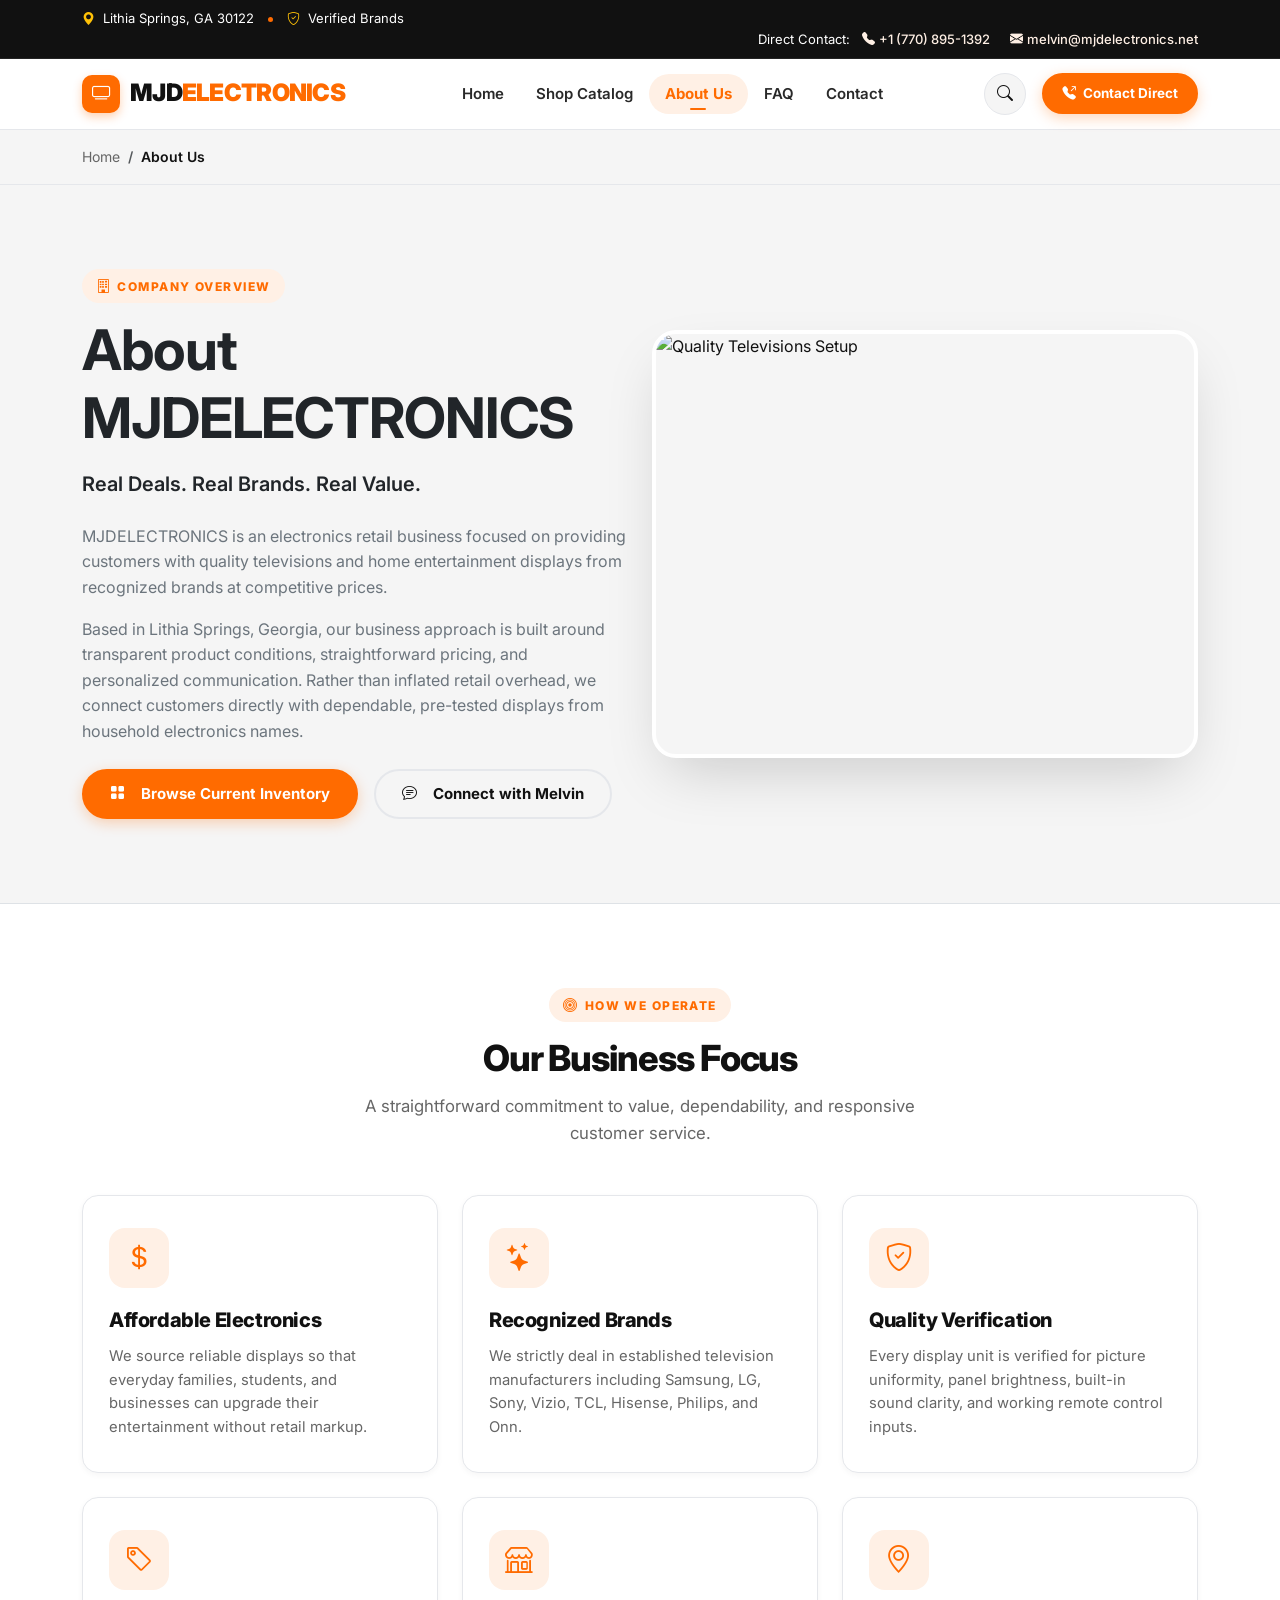
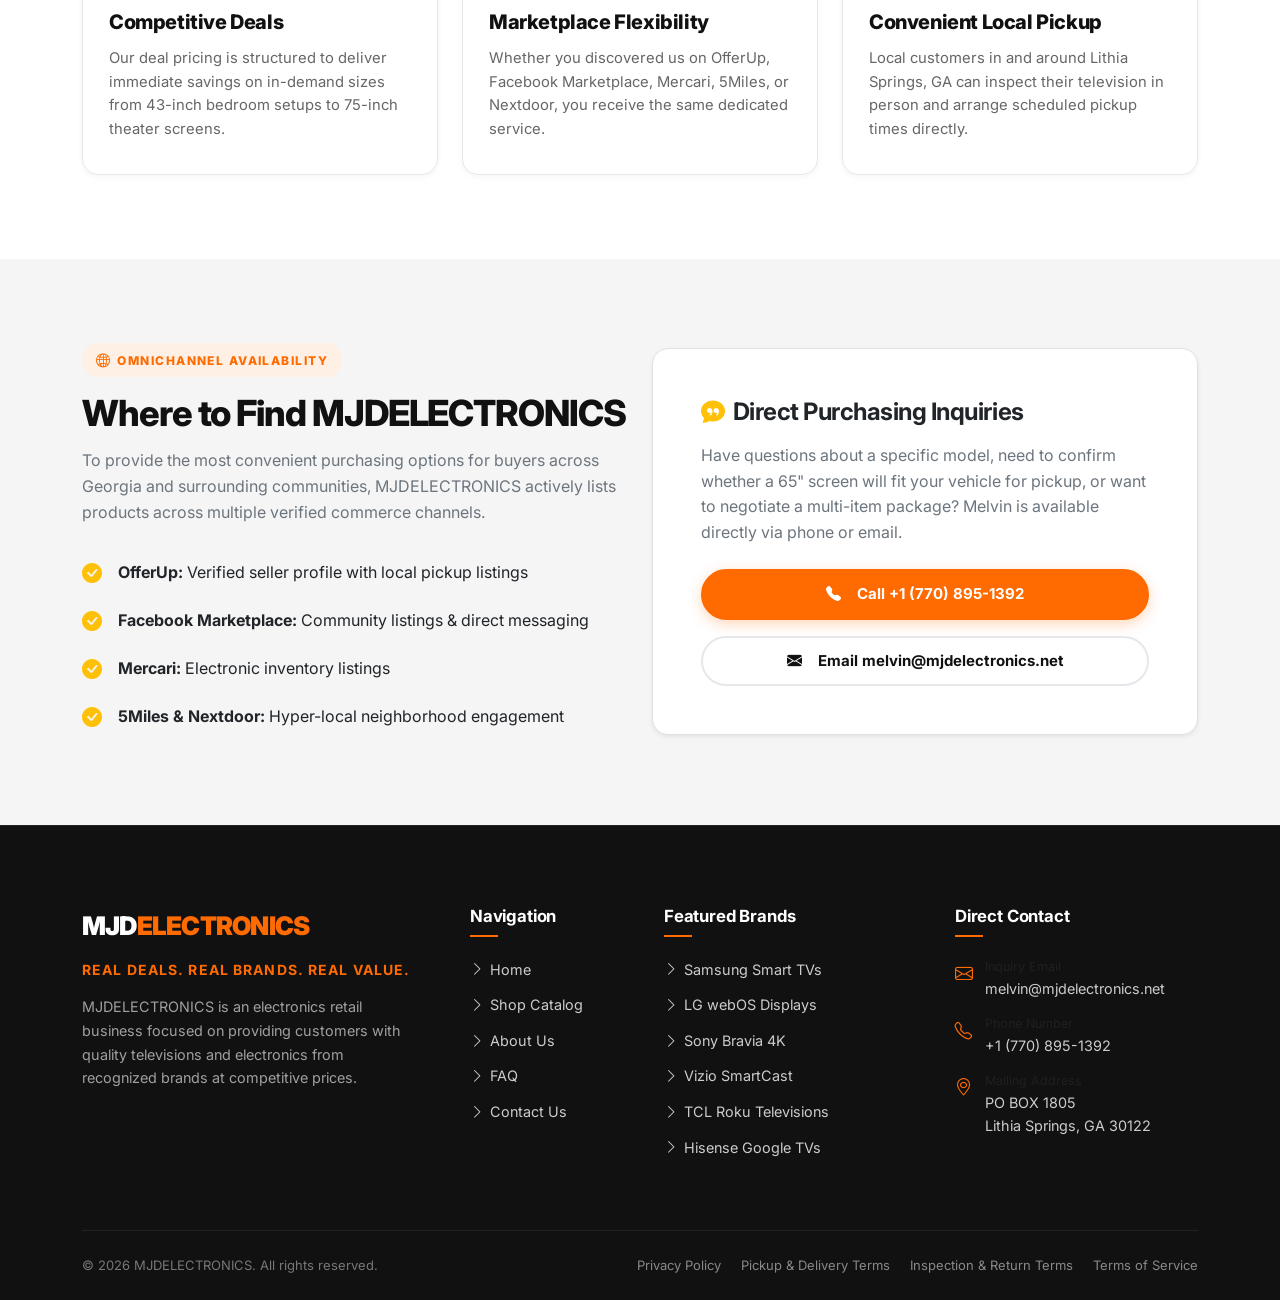
==== about.html @ 1b2b1a93 "first code" ====
<!DOCTYPE html>
<html lang="en">
<head>
  <meta charset="UTF-8">
  <meta name="viewport" content="width=device-width, initial-scale=1.0">
  <title>About Us | MJDELECTRONICS</title>
  <meta name="description" content="Learn about MJDELECTRONICS. Providing customers with quality televisions and electronics from recognized brands at competitive prices in Lithia Springs, GA.">

  <!-- Google Fonts: Inter -->
  <link rel="preconnect" href="https://fonts.googleapis.com">
  <link rel="preconnect" href="https://fonts.gstatic.com" crossorigin>
  <link href="https://fonts.googleapis.com/css2?family=Inter:wght@300;400;500;600;700;800;900&display=swap" rel="stylesheet">

  <!-- Bootstrap 5.3.3 CSS -->
  <link href="https://cdn.jsdelivr.net/npm/bootstrap@5.3.3/dist/css/bootstrap.min.css" rel="stylesheet">
  <!-- Bootstrap Icons -->
  <link rel="stylesheet" href="https://cdn.jsdelivr.net/npm/bootstrap-icons@1.11.3/font/bootstrap-icons.min.css">

  <!-- Custom Stylesheets -->
  <link rel="stylesheet" href="assets/css/style.css">
  <link rel="stylesheet" href="assets/css/responsive.css">
  <link rel="stylesheet" href="assets/css/animations.css">
</head>
<body>

  <!-- TOP NOTICE BAR -->
  <div class="top-notice-bar">
    <div class="container d-flex flex-wrap align-items-center justify-content-between">
      <div class="d-none d-md-block">
        <i class="bi bi-geo-alt-fill text-warning me-1"></i> Lithia Springs, GA 30122
        <span class="bullet-dot"></span>
        <i class="bi bi-shield-check text-warning me-1"></i> Verified Brands
      </div>
      <div class="w-100 w-md-auto text-center text-md-end">
        <span class="me-2">Direct Contact:</span>
        <a href="tel:+17708951392" class="me-3"><i class="bi bi-telephone-fill me-1"></i>+1 (770) 895-1392</a>
        <a href="mailto:melvin@mjdelectronics.net" class="d-none d-sm-inline"><i class="bi bi-envelope-fill me-1"></i>melvin@mjdelectronics.net</a>
      </div>
    </div>
  </div>

  <!-- NAVBAR -->
  <nav class="navbar navbar-expand-lg navbar-mjd">
    <div class="container">
      <a class="navbar-brand" href="index.html">
        <div class="brand-icon-box">
          <i class="bi bi-tv"></i>
        </div>
        <div class="brand-name-text">MJD<span>ELECTRONICS</span></div>
      </a>

      <div class="d-flex align-items-center gap-2 d-lg-none">
        <button class="nav-action-btn" data-bs-toggle="modal" data-bs-target="#searchModal" aria-label="Search">
          <i class="bi bi-search"></i>
        </button>
        <button class="navbar-toggler border-0 shadow-none" type="button" data-bs-toggle="collapse" data-bs-target="#navbarMain" aria-controls="navbarMain" aria-expanded="false" aria-label="Toggle navigation">
          <i class="bi bi-list fs-2 text-dark"></i>
        </button>
      </div>

      <div class="collapse navbar-collapse" id="navbarMain">
        <ul class="navbar-nav mx-auto mb-2 mb-lg-0">
          <li class="nav-item">
            <a class="nav-link" href="index.html">Home</a>
          </li>
          <li class="nav-item">
            <a class="nav-link" href="shop.html">Shop Catalog</a>
          </li>
          <li class="nav-item">
            <a class="nav-link active" href="about.html">About Us</a>
          </li>
          <li class="nav-item">
            <a class="nav-link" href="faq.html">FAQ</a>
          </li>
          <li class="nav-item">
            <a class="nav-link" href="contact.html">Contact</a>
          </li>
        </ul>

        <div class="d-none d-lg-flex align-items-center gap-3">
          <button class="nav-action-btn" data-bs-toggle="modal" data-bs-target="#searchModal" title="Quick Search" aria-label="Search electronics">
            <i class="bi bi-search"></i>
          </button>
          <a href="contact.html" class="btn-mjd-primary btn-sm-mjd">
            <i class="bi bi-telephone-outbound-fill"></i> Contact Direct
          </a>
        </div>
      </div>
    </div>
  </nav>

  <!-- BREADCRUMB -->
  <div class="breadcrumb-nav">
    <div class="container">
      <nav aria-label="breadcrumb">
        <ol class="breadcrumb mb-0">
          <li class="breadcrumb-item"><a href="index.html">Home</a></li>
          <li class="breadcrumb-item active" aria-current="page">About Us</li>
        </ol>
      </nav>
    </div>
  </div>

  <!-- ABOUT HERO SECTION -->
  <section class="section-padding bg-light-section border-bottom">
    <div class="container">
      <div class="row align-items-center">
        <div class="col-lg-6 mb-4 mb-lg-0 reveal">
          <span class="section-tag"><i class="bi bi-building"></i> Company Overview</span>
          <h1 class="display-4 fw-bold text-dark mb-3">About MJDELECTRONICS</h1>
          <p class="lead text-dark fw-semibold mb-4">
            Real Deals. Real Brands. Real Value.
          </p>
          <p class="text-secondary mb-3 leading-relaxed">
            MJDELECTRONICS is an electronics retail business focused on providing customers with quality televisions and home entertainment displays from recognized brands at competitive prices.
          </p>
          <p class="text-secondary mb-4 leading-relaxed">
            Based in Lithia Springs, Georgia, our business approach is built around transparent product conditions, straightforward pricing, and personalized communication. Rather than inflated retail overhead, we connect customers directly with dependable, pre-tested displays from household electronics names.
          </p>
          <div class="d-flex flex-wrap gap-3">
            <a href="shop.html" class="btn btn-mjd-primary">
              <i class="bi bi-grid-fill me-2"></i> Browse Current Inventory
            </a>
            <a href="contact.html" class="btn btn-mjd-outline">
              <i class="bi bi-chat-text me-2"></i> Connect with Melvin
            </a>
          </div>
        </div>

        <div class="col-lg-6 reveal reveal-delay-200">
          <div class="hero-image-wrapper">
            <img src="https://images.unsplash.com/photo-1593784991095-a205069470b6?auto=format&fit=crop&w=1000&q=80" 
                 alt="Quality Televisions Setup" 
                 style="height: 420px; width: 100%; object-fit: cover;" />
          </div>
        </div>
      </div>
    </div>
  </section>

  <!-- CORE BUSINESS FOCUS -->
  <section class="section-padding bg-white-section">
    <div class="container">
      <div class="text-center mb-5 reveal">
        <span class="section-tag"><i class="bi bi-bullseye"></i> How We Operate</span>
        <h2 class="section-title">Our Business Focus</h2>
        <p class="section-subtitle">A straightforward commitment to value, dependability, and responsive customer service.</p>
      </div>

      <div class="row g-4">
        <div class="col-12 col-md-6 col-lg-4 reveal reveal-delay-100">
          <div class="feature-box">
            <div class="feature-icon-wrapper">
              <i class="bi bi-currency-dollar"></i>
            </div>
            <h3 class="feature-box-title">Affordable Electronics</h3>
            <p class="feature-box-text">We source reliable displays so that everyday families, students, and businesses can upgrade their entertainment without retail markup.</p>
          </div>
        </div>

        <div class="col-12 col-md-6 col-lg-4 reveal reveal-delay-200">
          <div class="feature-box">
            <div class="feature-icon-wrapper">
              <i class="bi bi-stars"></i>
            </div>
            <h3 class="feature-box-title">Recognized Brands</h3>
            <p class="feature-box-text">We strictly deal in established television manufacturers including Samsung, LG, Sony, Vizio, TCL, Hisense, Philips, and Onn.</p>
          </div>
        </div>

        <div class="col-12 col-md-6 col-lg-4 reveal reveal-delay-300">
          <div class="feature-box">
            <div class="feature-icon-wrapper">
              <i class="bi bi-shield-check"></i>
            </div>
            <h3 class="feature-box-title">Quality Verification</h3>
            <p class="feature-box-text">Every display unit is verified for picture uniformity, panel brightness, built-in sound clarity, and working remote control inputs.</p>
          </div>
        </div>

        <div class="col-12 col-md-6 col-lg-4 reveal reveal-delay-100">
          <div class="feature-box">
            <div class="feature-icon-wrapper">
              <i class="bi bi-tag"></i>
            </div>
            <h3 class="feature-box-title">Competitive Deals</h3>
            <p class="feature-box-text">Our deal pricing is structured to deliver immediate savings on in-demand sizes from 43-inch bedroom setups to 75-inch theater screens.</p>
          </div>
        </div>

        <div class="col-12 col-md-6 col-lg-4 reveal reveal-delay-200">
          <div class="feature-box">
            <div class="feature-icon-wrapper">
              <i class="bi bi-shop"></i>
            </div>
            <h3 class="feature-box-title">Marketplace Flexibility</h3>
            <p class="feature-box-text">Whether you discovered us on OfferUp, Facebook Marketplace, Mercari, 5Miles, or Nextdoor, you receive the same dedicated service.</p>
          </div>
        </div>

        <div class="col-12 col-md-6 col-lg-4 reveal reveal-delay-300">
          <div class="feature-box">
            <div class="feature-icon-wrapper">
              <i class="bi bi-geo-alt"></i>
            </div>
            <h3 class="feature-box-title">Convenient Local Pickup</h3>
            <p class="feature-box-text">Local customers in and around Lithia Springs, GA can inspect their television in person and arrange scheduled pickup times directly.</p>
          </div>
        </div>
      </div>
    </div>
  </section>

  <!-- MULTI-MARKETPLACE PRESENCE -->
  <section class="section-padding bg-light-section">
    <div class="container">
      <div class="row align-items-center">
        <div class="col-lg-6 mb-4 mb-lg-0 reveal">
          <span class="section-tag"><i class="bi bi-globe2"></i> Omnichannel Availability</span>
          <h2 class="section-title">Where to Find MJDELECTRONICS</h2>
          <p class="text-secondary leading-relaxed mb-4">
            To provide the most convenient purchasing options for buyers across Georgia and surrounding communities, MJDELECTRONICS actively lists products across multiple verified commerce channels.
          </p>
          <div class="list-group list-group-flush bg-transparent">
            <div class="list-group-item bg-transparent px-0 py-2 border-0 d-flex align-items-center gap-3">
              <i class="bi bi-check-circle-fill text-warning fs-5"></i>
              <span><strong>OfferUp:</strong> Verified seller profile with local pickup listings</span>
            </div>
            <div class="list-group-item bg-transparent px-0 py-2 border-0 d-flex align-items-center gap-3">
              <i class="bi bi-check-circle-fill text-warning fs-5"></i>
              <span><strong>Facebook Marketplace:</strong> Community listings &amp; direct messaging</span>
            </div>
            <div class="list-group-item bg-transparent px-0 py-2 border-0 d-flex align-items-center gap-3">
              <i class="bi bi-check-circle-fill text-warning fs-5"></i>
              <span><strong>Mercari:</strong> Electronic inventory listings</span>
            </div>
            <div class="list-group-item bg-transparent px-0 py-2 border-0 d-flex align-items-center gap-3">
              <i class="bi bi-check-circle-fill text-warning fs-5"></i>
              <span><strong>5Miles &amp; Nextdoor:</strong> Hyper-local neighborhood engagement</span>
            </div>
          </div>
        </div>

        <div class="col-lg-6 reveal reveal-delay-200">
          <div class="p-5 bg-white rounded-4 border shadow-sm">
            <h4 class="fw-bold text-dark mb-3"><i class="bi bi-chat-quote-fill text-warning me-2"></i>Direct Purchasing Inquiries</h4>
            <p class="text-secondary mb-4 leading-relaxed">
              Have questions about a specific model, need to confirm whether a 65" screen will fit your vehicle for pickup, or want to negotiate a multi-item package? Melvin is available directly via phone or email.
            </p>
            <div class="d-flex flex-column gap-3">
              <a href="tel:+17708951392" class="btn btn-mjd-primary justify-content-center">
                <i class="bi bi-telephone-fill me-2"></i> Call +1 (770) 895-1392
              </a>
              <a href="mailto:melvin@mjdelectronics.net" class="btn btn-mjd-outline justify-content-center">
                <i class="bi bi-envelope-fill me-2"></i> Email melvin@mjdelectronics.net
              </a>
            </div>
          </div>
        </div>
      </div>
    </div>
  </section>

  <!-- FOOTER -->
  <footer class="footer-mjd">
    <div class="container">
      <div class="row g-5">
        <div class="col-12 col-lg-4">
          <div class="footer-brand-title">MJD<span>ELECTRONICS</span></div>
          <div class="footer-tagline">Real Deals. Real Brands. Real Value.</div>
          <p class="footer-desc">
            MJDELECTRONICS is an electronics retail business focused on providing customers with quality televisions and electronics from recognized brands at competitive prices.
          </p>
        </div>

        <div class="col-6 col-md-4 col-lg-2">
          <h4 class="footer-widget-title">Navigation</h4>
          <ul class="footer-links">
            <li><a href="index.html"><i class="bi bi-chevron-right"></i> Home</a></li>
            <li><a href="shop.html"><i class="bi bi-chevron-right"></i> Shop Catalog</a></li>
            <li><a href="about.html"><i class="bi bi-chevron-right"></i> About Us</a></li>
            <li><a href="faq.html"><i class="bi bi-chevron-right"></i> FAQ</a></li>
            <li><a href="contact.html"><i class="bi bi-chevron-right"></i> Contact Us</a></li>
          </ul>
        </div>

        <div class="col-6 col-md-4 col-lg-3">
          <h4 class="footer-widget-title">Featured Brands</h4>
          <ul class="footer-links">
            <li><a href="shop.html?brand=Samsung"><i class="bi bi-chevron-right"></i> Samsung Smart TVs</a></li>
            <li><a href="shop.html?brand=LG"><i class="bi bi-chevron-right"></i> LG webOS Displays</a></li>
            <li><a href="shop.html?brand=Sony"><i class="bi bi-chevron-right"></i> Sony Bravia 4K</a></li>
            <li><a href="shop.html?brand=Vizio"><i class="bi bi-chevron-right"></i> Vizio SmartCast</a></li>
            <li><a href="shop.html?brand=TCL"><i class="bi bi-chevron-right"></i> TCL Roku Televisions</a></li>
            <li><a href="shop.html?brand=Hisense"><i class="bi bi-chevron-right"></i> Hisense Google TVs</a></li>
          </ul>
        </div>

        <div class="col-12 col-md-4 col-lg-3">
          <h4 class="footer-widget-title">Direct Contact</h4>
          <div class="footer-contact-item">
            <i class="bi bi-envelope"></i>
            <div>
              <span class="d-block text-muted small">Inquiry Email</span>
              <a href="mailto:melvin@mjdelectronics.net">melvin@mjdelectronics.net</a>
            </div>
          </div>
          <div class="footer-contact-item">
            <i class="bi bi-telephone"></i>
            <div>
              <span class="d-block text-muted small">Phone Number</span>
              <a href="tel:+17708951392">+1 (770) 895-1392</a>
            </div>
          </div>
          <div class="footer-contact-item">
            <i class="bi bi-geo-alt"></i>
            <div>
              <span class="d-block text-muted small">Mailing Address</span>
              <span>PO BOX 1805<br>Lithia Springs, GA 30122</span>
            </div>
          </div>
        </div>
      </div>

      <div class="footer-bottom d-flex flex-column flex-md-row justify-content-between align-items-center">
        <div>
          &copy; <span id="currentYear"></span> MJDELECTRONICS. All rights reserved.
        </div>
        <div class="mt-2 mt-md-0">
          <a href="privacy-policy.html">Privacy Policy</a>
          <a href="shipping-policy.html">Pickup &amp; Delivery Terms</a>
          <a href="return-policy.html">Inspection &amp; Return Terms</a>
          <a href="terms.html">Terms of Service</a>
        </div>
      </div>
    </div>
  </footer>

  <!-- SEARCH MODAL -->
  <div class="modal fade" id="searchModal" tabindex="-1" aria-labelledby="searchModalLabel" aria-hidden="true">
    <div class="modal-dialog modal-dialog-centered modal-lg">
      <div class="modal-content search-modal-box">
        <div class="d-flex justify-content-between align-items-center mb-3">
          <h5 class="fw-bold text-dark mb-0" id="searchModalLabel">
            <i class="bi bi-search text-warning me-2"></i>Search Electronics Catalog
          </h5>
          <button type="button" class="btn-close" data-bs-dismiss="modal" aria-label="Close"></button>
        </div>
        <div class="search-input-group mb-3">
          <input type="text" id="globalSearchInput" placeholder="Search by brand, screen size, or model..." autocomplete="off">
          <button class="search-submit-btn" aria-label="Search"><i class="bi bi-search"></i></button>
        </div>
        <div id="globalSearchResults"></div>
      </div>
    </div>
  </div>

  <button id="backToTopBtn" class="back-to-top" aria-label="Back to top">
    <i class="bi bi-arrow-up"></i>
  </button>

  <!-- Scripts -->
  <script src="https://cdn.jsdelivr.net/npm/bootstrap@5.3.3/dist/js/bootstrap.bundle.min.js"></script>
  <script src="assets/js/products.js"></script>
  <script src="assets/js/main.js"></script>
  <script>
    document.getElementById('currentYear').textContent = new Date().getFullYear();
  </script>
</body>
</html>
---- assets/css/style.css ----
/* ===================================================================
   MJDELECTRONICS - OFFICIAL STYLESHEET
   Brand: MJDELECTRONICS | "Real Deals. Real Brands. Real Value."
   Theme: Bright White (75-80%), Deep Black Typography, Orange Accents
   =================================================================== */

/* ---------- CSS VARIABLES ---------- */
:root {
  --primary-orange: #FF6B00;
  --orange-hover: #E85D00;
  --light-orange: #FFF0E5;
  --light-orange-subtle: #FFF7F0;
  --deep-black: #111111;
  --charcoal: #292929;
  --card-dark: #1E1E1E;
  --main-white: #FFFFFF;
  --section-grey: #F5F5F5;
  --section-alt: #F9FAFB;
  --secondary-text: #666666;
  --muted-text: #8E8E93;
  --border-grey: #E5E7EB;
  --border-light: #F0F0F0;
  
  --font-main: 'Inter', -apple-system, BlinkMacSystemFont, 'Segoe UI', Roboto, Oxygen, Ubuntu, Cantarell, sans-serif;
  
  --radius-sm: 6px;
  --radius-md: 10px;
  --radius-lg: 16px;
  --radius-xl: 24px;
  --radius-pill: 9999px;
  
  --shadow-sm: 0 2px 6px rgba(0, 0, 0, 0.04);
  --shadow-md: 0 8px 24px rgba(0, 0, 0, 0.06);
  --shadow-lg: 0 16px 36px rgba(0, 0, 0, 0.08);
  --shadow-hover: 0 20px 40px rgba(255, 107, 0, 0.12);
  --shadow-card: 0 4px 20px rgba(0, 0, 0, 0.05);

  --transition-fast: 0.2s cubic-bezier(0.16, 1, 0.3, 1);
  --transition-base: 0.3s cubic-bezier(0.16, 1, 0.3, 1);
  --transition-smooth: 0.4s cubic-bezier(0.16, 1, 0.3, 1);
}

/* ---------- RESET & BASE ---------- */
*, *::before, *::after {
  box-sizing: border-box;
}

html {
  scroll-behavior: smooth;
  font-size: 16px;
}

body {
  font-family: var(--font-main);
  background-color: var(--main-white);
  color: var(--deep-black);
  line-height: 1.6;
  -webkit-font-smoothing: antialiased;
  -moz-osx-font-smoothing: grayscale;
  overflow-x: hidden;
}

h1, h2, h3, h4, h5, h6 {
  color: var(--deep-black);
  font-weight: 700;
  letter-spacing: -0.02em;
  line-height: 1.25;
}

p {
  color: var(--secondary-text);
  margin-bottom: 1rem;
}

a {
  color: var(--primary-orange);
  text-decoration: none;
  transition: color var(--transition-fast);
}

a:hover {
  color: var(--orange-hover);
}

img {
  max-width: 100%;
  height: auto;
  display: block;
}

/* ---------- TOP NOTIFICATION BAR ---------- */
.top-notice-bar {
  background: var(--deep-black);
  color: var(--main-white);
  font-size: 0.8125rem;
  padding: 8px 0;
  border-bottom: 1px solid rgba(255, 255, 255, 0.08);
}

.top-notice-bar a {
  color: var(--light-orange);
  font-weight: 500;
  text-decoration: none;
}

.top-notice-bar a:hover {
  color: var(--primary-orange);
}

.top-notice-bar .bullet-dot {
  display: inline-block;
  width: 5px;
  height: 5px;
  background: var(--primary-orange);
  border-radius: 50%;
  margin: 0 10px;
  vertical-align: middle;
}

/* ---------- NAVBAR ---------- */
.navbar-mjd {
  background: var(--main-white);
  border-bottom: 1px solid var(--border-grey);
  padding: 14px 0;
  transition: all var(--transition-base);
  position: sticky;
  top: 0;
  z-index: 1030;
}

.navbar-mjd.is-scrolled {
  background: rgba(255, 255, 255, 0.98);
  backdrop-filter: blur(12px);
  -webkit-backdrop-filter: blur(12px);
  box-shadow: 0 4px 20px rgba(0, 0, 0, 0.06);
  padding: 10px 0;
}

.navbar-brand {
  display: flex;
  align-items: center;
  gap: 10px;
  font-weight: 900;
  font-size: 1.5rem;
  color: var(--deep-black) !important;
  letter-spacing: -0.03em;
  padding: 0;
}

.brand-icon-box {
  width: 38px;
  height: 38px;
  background: var(--primary-orange);
  border-radius: 10px;
  display: flex;
  align-items: center;
  justify-content: center;
  color: var(--main-white);
  font-size: 1.15rem;
  box-shadow: 0 4px 10px rgba(255, 107, 0, 0.3);
  transition: transform var(--transition-fast);
}

.navbar-brand:hover .brand-icon-box {
  transform: rotate(-6deg) scale(1.05);
}

.brand-name-text {
  font-weight: 900;
  color: var(--deep-black);
}

.brand-name-text span {
  color: var(--primary-orange);
}

.nav-link {
  font-weight: 600;
  font-size: 0.9375rem;
  color: var(--charcoal) !important;
  padding: 8px 16px !important;
  border-radius: var(--radius-pill);
  transition: all var(--transition-fast);
  position: relative;
}

.nav-link:hover {
  color: var(--primary-orange) !important;
  background: var(--light-orange-subtle);
}

.nav-link.active {
  color: var(--primary-orange) !important;
  background: var(--light-orange);
  font-weight: 700;
}

.nav-link.active::after {
  content: '';
  position: absolute;
  bottom: 4px;
  left: 50%;
  transform: translateX(-50%);
  width: 16px;
  height: 2px;
  background: var(--primary-orange);
  border-radius: 2px;
}

.nav-action-btn {
  display: inline-flex;
  align-items: center;
  justify-content: center;
  width: 42px;
  height: 42px;
  border-radius: 50%;
  background: var(--section-grey);
  color: var(--deep-black);
  border: 1px solid var(--border-grey);
  transition: all var(--transition-fast);
  cursor: pointer;
  position: relative;
}

.nav-action-btn:hover {
  background: var(--light-orange);
  border-color: var(--primary-orange);
  color: var(--primary-orange);
  transform: translateY(-2px);
}

/* ---------- BUTTONS ---------- */
.btn-mjd-primary {
  background: var(--primary-orange);
  color: var(--main-white) !important;
  font-weight: 700;
  font-size: 0.9375rem;
  padding: 12px 26px;
  border-radius: var(--radius-pill);
  border: 2px solid var(--primary-orange);
  display: inline-flex;
  align-items: center;
  gap: 8px;
  box-shadow: 0 4px 14px rgba(255, 107, 0, 0.28);
  transition: all var(--transition-fast);
  cursor: pointer;
  text-decoration: none;
}

.btn-mjd-primary:hover {
  background: var(--orange-hover);
  border-color: var(--orange-hover);
  color: var(--main-white) !important;
  transform: translateY(-2px);
  box-shadow: 0 8px 20px rgba(255, 107, 0, 0.38);
}

.btn-mjd-primary:active {
  transform: translateY(0);
}

.btn-mjd-outline {
  background: transparent;
  color: var(--deep-black) !important;
  font-weight: 700;
  font-size: 0.9375rem;
  padding: 12px 26px;
  border-radius: var(--radius-pill);
  border: 2px solid var(--border-grey);
  display: inline-flex;
  align-items: center;
  gap: 8px;
  transition: all var(--transition-fast);
  cursor: pointer;
  text-decoration: none;
}

.btn-mjd-outline:hover {
  border-color: var(--deep-black);
  background: var(--deep-black);
  color: var(--main-white) !important;
  transform: translateY(-2px);
}

.btn-mjd-outline-orange {
  background: transparent;
  color: var(--primary-orange) !important;
  font-weight: 700;
  font-size: 0.9375rem;
  padding: 10px 22px;
  border-radius: var(--radius-pill);
  border: 2px solid var(--primary-orange);
  display: inline-flex;
  align-items: center;
  gap: 8px;
  transition: all var(--transition-fast);
}

.btn-mjd-outline-orange:hover {
  background: var(--primary-orange);
  color: var(--main-white) !important;
  transform: translateY(-2px);
  box-shadow: 0 6px 16px rgba(255, 107, 0, 0.25);
}

.btn-sm-mjd {
  padding: 8px 18px;
  font-size: 0.84rem;
}

/* ---------- SECTION HEADINGS ---------- */
.section-padding {
  padding: 84px 0;
}

.section-padding-sm {
  padding: 56px 0;
}

.section-tag {
  display: inline-flex;
  align-items: center;
  gap: 6px;
  font-size: 0.75rem;
  font-weight: 800;
  text-transform: uppercase;
  letter-spacing: 0.12em;
  color: var(--primary-orange);
  background: var(--light-orange);
  padding: 6px 14px;
  border-radius: var(--radius-pill);
  margin-bottom: 14px;
}

.section-tag i {
  font-size: 0.875rem;
}

.section-title {
  font-size: 2.25rem;
  font-weight: 800;
  letter-spacing: -0.03em;
  margin-bottom: 12px;
  color: var(--deep-black);
}

.section-subtitle {
  font-size: 1.05rem;
  color: var(--secondary-text);
  max-width: 620px;
  margin: 0 auto;
}

.bg-light-section {
  background-color: var(--section-grey);
}

.bg-white-section {
  background-color: var(--main-white);
}

/* ---------- HERO SECTION ---------- */
.hero-wrapper {
  position: relative;
  background: linear-gradient(180deg, #FFFFFF 0%, #FAFAFA 100%);
  padding: 60px 0 80px;
  overflow: hidden;
  border-bottom: 1px solid var(--border-grey);
}

.hero-badge {
  display: inline-flex;
  align-items: center;
  gap: 8px;
  background: var(--light-orange);
  color: var(--primary-orange);
  font-weight: 700;
  font-size: 0.8125rem;
  padding: 7px 16px;
  border-radius: var(--radius-pill);
  margin-bottom: 20px;
  border: 1px solid rgba(255, 107, 0, 0.18);
}

.hero-title {
  font-size: 3.5rem;
  font-weight: 900;
  letter-spacing: -0.035em;
  line-height: 1.1;
  color: var(--deep-black);
  margin-bottom: 20px;
}

.hero-title .text-gradient {
  background: linear-gradient(135deg, var(--deep-black) 20%, var(--primary-orange) 100%);
  -webkit-background-clip: text;
  -webkit-text-fill-color: transparent;
}

.hero-subtitle {
  font-size: 1.15rem;
  color: var(--secondary-text);
  line-height: 1.65;
  margin-bottom: 32px;
  max-width: 540px;
}

.hero-features-list {
  display: flex;
  flex-wrap: wrap;
  gap: 20px;
  margin-top: 36px;
  padding-top: 28px;
  border-top: 1px solid var(--border-grey);
}

.hero-feature-item {
  display: flex;
  align-items: center;
  gap: 8px;
  font-size: 0.875rem;
  font-weight: 600;
  color: var(--charcoal);
}

.hero-feature-item i {
  color: var(--primary-orange);
  font-size: 1.1rem;
}

.hero-image-container {
  position: relative;
}

.hero-image-wrapper {
  position: relative;
  border-radius: var(--radius-xl);
  overflow: hidden;
  box-shadow: 0 25px 60px -15px rgba(0, 0, 0, 0.18);
  border: 4px solid var(--main-white);
  background: var(--section-grey);
}

.hero-image-wrapper img {
  width: 100%;
  height: 480px;
  object-fit: cover;
  display: block;
  transition: transform 0.8s ease;
}

.hero-image-wrapper:hover img {
  transform: scale(1.03);
}

/* Floating Badges on Hero */
.hero-floating-card {
  position: absolute;
  background: rgba(255, 255, 255, 0.95);
  backdrop-filter: blur(10px);
  -webkit-backdrop-filter: blur(10px);
  padding: 14px 20px;
  border-radius: var(--radius-lg);
  box-shadow: var(--shadow-lg);
  border: 1px solid rgba(255, 255, 255, 0.8);
  display: flex;
  align-items: center;
  gap: 14px;
  z-index: 2;
}

.hero-floating-card.card-bottom-left {
  bottom: -20px;
  left: -20px;
}

.hero-floating-card.card-top-right {
  top: 20px;
  right: -20px;
}

.floating-icon {
  width: 44px;
  height: 44px;
  border-radius: 12px;
  background: var(--light-orange);
  color: var(--primary-orange);
  display: flex;
  align-items: center;
  justify-content: center;
  font-size: 1.25rem;
}

/* ---------- BRAND TICKER / SHOWCASE ---------- */
.brands-section {
  padding: 44px 0;
  background: var(--main-white);
  border-bottom: 1px solid var(--border-grey);
}

.brand-pill-grid {
  display: flex;
  align-items: center;
  justify-content: center;
  flex-wrap: wrap;
  gap: 16px;
}

.brand-badge-item {
  display: flex;
  align-items: center;
  gap: 10px;
  padding: 12px 24px;
  background: var(--section-grey);
  border: 1px solid var(--border-grey);
  border-radius: var(--radius-pill);
  font-weight: 700;
  font-size: 0.95rem;
  color: var(--charcoal);
  transition: all var(--transition-fast);
  cursor: pointer;
}

.brand-badge-item:hover {
  background: var(--main-white);
  border-color: var(--primary-orange);
  color: var(--primary-orange);
  box-shadow: var(--shadow-sm);
  transform: translateY(-2px);
}

.brand-badge-item.active {
  background: var(--deep-black);
  border-color: var(--deep-black);
  color: var(--main-white);
}

.brand-dot {
  width: 8px;
  height: 8px;
  border-radius: 50%;
  background: var(--primary-orange);
}

/* ---------- CATEGORY CARDS ---------- */
.category-card {
  background: var(--main-white);
  border: 1px solid var(--border-grey);
  border-radius: var(--radius-lg);
  padding: 28px 24px;
  text-align: center;
  transition: all var(--transition-base);
  height: 100%;
  display: flex;
  flex-direction: column;
  align-items: center;
  position: relative;
  overflow: hidden;
}

.category-card::before {
  content: '';
  position: absolute;
  top: 0;
  left: 0;
  width: 100%;
  height: 4px;
  background: var(--primary-orange);
  transform: scaleX(0);
  transition: transform var(--transition-base);
  transform-origin: center;
}

.category-card:hover {
  transform: translateY(-6px);
  box-shadow: var(--shadow-md);
  border-color: rgba(255, 107, 0, 0.3);
}

.category-card:hover::before {
  transform: scaleX(1);
}

.category-icon-box {
  width: 70px;
  height: 70px;
  border-radius: 20px;
  background: var(--light-orange);
  color: var(--primary-orange);
  display: flex;
  align-items: center;
  justify-content: center;
  font-size: 2rem;
  margin-bottom: 18px;
  transition: transform var(--transition-fast);
}

.category-card:hover .category-icon-box {
  transform: scale(1.1) rotate(5deg);
  background: var(--primary-orange);
  color: var(--main-white);
}

.category-title {
  font-size: 1.15rem;
  font-weight: 700;
  color: var(--deep-black);
  margin-bottom: 8px;
}

.category-desc {
  font-size: 0.875rem;
  color: var(--secondary-text);
  margin-bottom: 14px;
}

.category-link {
  font-size: 0.8125rem;
  font-weight: 700;
  color: var(--primary-orange);
  display: inline-flex;
  align-items: center;
  gap: 6px;
  margin-top: auto;
}

.category-card:hover .category-link i {
  transform: translateX(4px);
}

/* ---------- VIP PRODUCT CARD DESIGN ---------- */
.vip-product-card {
  background: var(--main-white);
  border: 1px solid var(--border-grey);
  border-radius: var(--radius-lg);
  overflow: hidden;
  box-shadow: var(--shadow-card);
  transition: all var(--transition-base);
  height: 100%;
  display: flex;
  flex-direction: column;
  position: relative;
}

.vip-product-card:hover {
  transform: translateY(-8px);
  box-shadow: 0 16px 36px rgba(0, 0, 0, 0.09);
  border-color: rgba(255, 107, 0, 0.4);
}

.product-card-badge {
  position: absolute;
  top: 14px;
  left: 14px;
  z-index: 3;
  font-size: 0.72rem;
  font-weight: 800;
  text-transform: uppercase;
  letter-spacing: 0.05em;
  padding: 4px 10px;
  border-radius: var(--radius-pill);
}

.badge-brand {
  background: var(--deep-black);
  color: var(--main-white);
}

.badge-condition {
  position: absolute;
  top: 14px;
  right: 14px;
  z-index: 3;
  font-size: 0.72rem;
  font-weight: 700;
  background: var(--light-orange);
  color: var(--primary-orange);
  padding: 4px 10px;
  border-radius: var(--radius-pill);
  border: 1px solid rgba(255, 107, 0, 0.2);
}

.product-image-container {
  position: relative;
  width: 100%;
  height: 230px;
  background: linear-gradient(180deg, #F9FAFB 0%, #F3F4F6 100%);
  display: flex;
  align-items: center;
  justify-content: center;
  padding: 16px;
  overflow: hidden;
  border-bottom: 1px solid var(--border-light);
}

.product-image-container img {
  max-width: 90%;
  max-height: 190px;
  width: auto;
  height: auto;
  object-fit: contain;
  transition: transform 0.5s ease;
}

.vip-product-card:hover .product-image-container img {
  transform: scale(1.06);
}

.product-card-body {
  padding: 20px;
  display: flex;
  flex-direction: column;
  flex-grow: 1;
}

.product-brand-tag {
  font-size: 0.78rem;
  font-weight: 700;
  text-transform: uppercase;
  color: var(--primary-orange);
  letter-spacing: 0.06em;
  margin-bottom: 6px;
}

.product-card-title {
  font-size: 1.05rem;
  font-weight: 700;
  color: var(--deep-black);
  line-height: 1.35;
  margin-bottom: 10px;
  display: -webkit-box;
  -webkit-line-clamp: 2;
  -webkit-box-orient: vertical;
  overflow: hidden;
  height: 2.7em;
}

.product-card-title a {
  color: var(--deep-black);
  text-decoration: none;
}

.product-card-title a:hover {
  color: var(--primary-orange);
}

.product-specs-pills {
  display: flex;
  flex-wrap: wrap;
  gap: 6px;
  margin-bottom: 16px;
}

.spec-pill {
  font-size: 0.75rem;
  font-weight: 600;
  background: var(--section-grey);
  color: var(--secondary-text);
  padding: 3px 8px;
  border-radius: var(--radius-sm);
  border: 1px solid var(--border-light);
}

.product-card-footer {
  margin-top: auto;
  padding-top: 14px;
  border-top: 1px solid var(--border-light);
  display: flex;
  align-items: center;
  justify-content: space-between;
  gap: 10px;
}

.price-box {
  display: flex;
  flex-direction: column;
}

.price-label {
  font-size: 0.7rem;
  text-transform: uppercase;
  font-weight: 700;
  color: var(--muted-text);
  letter-spacing: 0.05em;
}

.price-value {
  font-size: 1.25rem;
  font-weight: 800;
  color: var(--deep-black);
  line-height: 1;
}

.price-inquire {
  font-size: 0.88rem;
  font-weight: 700;
  color: var(--primary-orange);
}

.product-card-actions {
  display: flex;
  align-items: center;
  gap: 6px;
}

.btn-card-action {
  width: 38px;
  height: 38px;
  border-radius: 50%;
  display: inline-flex;
  align-items: center;
  justify-content: center;
  background: var(--light-orange);
  color: var(--primary-orange);
  border: 1px solid rgba(255, 107, 0, 0.2);
  transition: all var(--transition-fast);
  cursor: pointer;
  text-decoration: none;
  font-size: 0.95rem;
}

.btn-card-action:hover {
  background: var(--primary-orange);
  color: var(--main-white);
  transform: scale(1.08);
}

/* ---------- WHY CHOOSE US (FEATURE CARDS) ---------- */
.feature-box {
  background: var(--main-white);
  border: 1px solid var(--border-grey);
  border-radius: var(--radius-lg);
  padding: 32px 26px;
  height: 100%;
  transition: all var(--transition-base);
  box-shadow: var(--shadow-sm);
  position: relative;
}

.feature-box:hover {
  transform: translateY(-6px);
  border-color: rgba(255, 107, 0, 0.3);
  box-shadow: var(--shadow-md);
}

.feature-icon-wrapper {
  width: 60px;
  height: 60px;
  border-radius: 16px;
  background: var(--light-orange);
  color: var(--primary-orange);
  display: flex;
  align-items: center;
  justify-content: center;
  font-size: 1.75rem;
  margin-bottom: 20px;
  transition: all var(--transition-fast);
}

.feature-box:hover .feature-icon-wrapper {
  background: var(--primary-orange);
  color: var(--main-white);
  transform: rotate(-6deg);
}

.feature-box-title {
  font-size: 1.25rem;
  font-weight: 800;
  color: var(--deep-black);
  margin-bottom: 12px;
}

.feature-box-text {
  font-size: 0.925rem;
  color: var(--secondary-text);
  line-height: 1.6;
  margin-bottom: 0;
}

/* ---------- MARKETPLACE SECTION ---------- */
.marketplace-card {
  background: var(--main-white);
  border: 1px solid var(--border-grey);
  border-radius: var(--radius-lg);
  padding: 28px 20px;
  text-align: center;
  transition: all var(--transition-base);
  height: 100%;
  display: flex;
  flex-direction: column;
  align-items: center;
}

.marketplace-card:hover {
  transform: translateY(-6px);
  border-color: var(--deep-black);
  box-shadow: var(--shadow-md);
}

.marketplace-logo-box {
  width: 64px;
  height: 64px;
  border-radius: 18px;
  display: flex;
  align-items: center;
  justify-content: center;
  font-size: 2rem;
  margin-bottom: 16px;
  background: var(--section-grey);
}

.marketplace-name {
  font-size: 1.1rem;
  font-weight: 700;
  color: var(--deep-black);
  margin-bottom: 6px;
}

.marketplace-desc {
  font-size: 0.8125rem;
  color: var(--secondary-text);
  margin-bottom: 16px;
}

.marketplace-badge {
  font-size: 0.72rem;
  font-weight: 700;
  padding: 4px 10px;
  border-radius: var(--radius-pill);
  background: var(--section-grey);
  color: var(--charcoal);
  margin-top: auto;
}

/* ---------- PROMOTIONAL CTA BANNER ---------- */
.promo-cta-box {
  background: linear-gradient(135deg, var(--deep-black) 0%, #1c1c1c 100%);
  border-radius: var(--radius-xl);
  padding: 60px 48px;
  color: var(--main-white);
  position: relative;
  overflow: hidden;
  box-shadow: 0 20px 40px rgba(0, 0, 0, 0.15);
}

.promo-cta-box::after {
  content: '';
  position: absolute;
  top: -50%;
  right: -20%;
  width: 500px;
  height: 500px;
  background: radial-gradient(circle, rgba(255, 107, 0, 0.25) 0%, rgba(255, 107, 0, 0) 70%);
  pointer-events: none;
}

.promo-cta-title {
  font-size: 2.5rem;
  font-weight: 900;
  color: var(--main-white);
  margin-bottom: 16px;
  letter-spacing: -0.03em;
}

.promo-cta-desc {
  font-size: 1.1rem;
  color: #CCCCCC;
  margin-bottom: 28px;
  max-width: 600px;
}

/* ---------- CONTACT PREVIEW CARDS ---------- */
.contact-preview-card {
  background: var(--main-white);
  border: 1px solid var(--border-grey);
  border-radius: var(--radius-lg);
  padding: 24px;
  display: flex;
  align-items: center;
  gap: 18px;
  transition: all var(--transition-fast);
  text-decoration: none;
  color: inherit;
}

.contact-preview-card:hover {
  transform: translateY(-4px);
  border-color: var(--primary-orange);
  box-shadow: var(--shadow-sm);
  color: inherit;
}

.contact-card-icon {
  width: 52px;
  height: 52px;
  border-radius: 14px;
  background: var(--light-orange);
  color: var(--primary-orange);
  display: flex;
  align-items: center;
  justify-content: center;
  font-size: 1.35rem;
  flex-shrink: 0;
}

.contact-card-label {
  font-size: 0.75rem;
  font-weight: 700;
  text-transform: uppercase;
  color: var(--muted-text);
  letter-spacing: 0.05em;
  margin-bottom: 2px;
}

.contact-card-value {
  font-size: 1rem;
  font-weight: 700;
  color: var(--deep-black);
}

/* ---------- PREMIUM FOOTER (DEEP BLACK) ---------- */
.footer-mjd {
  background: var(--deep-black);
  color: #A0A0A0;
  padding: 80px 0 0;
  border-top: 1px solid #222222;
}

.footer-brand-title {
  font-size: 1.6rem;
  font-weight: 900;
  color: var(--main-white);
  letter-spacing: -0.03em;
  margin-bottom: 12px;
}

.footer-brand-title span {
  color: var(--primary-orange);
}

.footer-tagline {
  color: var(--primary-orange);
  font-weight: 700;
  font-size: 0.875rem;
  margin-bottom: 14px;
  text-transform: uppercase;
  letter-spacing: 0.08em;
}

.footer-desc {
  font-size: 0.9rem;
  line-height: 1.65;
  color: #A0A0A0;
  margin-bottom: 24px;
}

.footer-widget-title {
  font-size: 1.05rem;
  font-weight: 700;
  color: var(--main-white);
  margin-bottom: 20px;
  letter-spacing: -0.01em;
  position: relative;
  padding-bottom: 10px;
}

.footer-widget-title::after {
  content: '';
  position: absolute;
  bottom: 0;
  left: 0;
  width: 28px;
  height: 2px;
  background: var(--primary-orange);
}

.footer-links {
  list-style: none;
  padding: 0;
  margin: 0;
}

.footer-links li {
  margin-bottom: 10px;
}

.footer-links a {
  color: #CCCCCC;
  font-size: 0.9rem;
  transition: all var(--transition-fast);
  display: inline-flex;
  align-items: center;
  gap: 6px;
}

.footer-links a:hover {
  color: var(--primary-orange);
  transform: translateX(4px);
}

.footer-contact-item {
  display: flex;
  align-items: flex-start;
  gap: 12px;
  margin-bottom: 14px;
  font-size: 0.9rem;
  color: #CCCCCC;
}

.footer-contact-item i {
  color: var(--primary-orange);
  font-size: 1.1rem;
  margin-top: 3px;
}

.footer-contact-item a {
  color: #CCCCCC;
}

.footer-contact-item a:hover {
  color: var(--primary-orange);
}

.footer-bottom {
  margin-top: 60px;
  padding: 24px 0;
  border-top: 1px solid #222222;
  font-size: 0.8125rem;
  color: #777777;
}

.footer-bottom a {
  color: #888888;
  margin-left: 16px;
}

.footer-bottom a:hover {
  color: var(--primary-orange);
}

/* ---------- BACK TO TOP BUTTON ---------- */
.back-to-top {
  position: fixed;
  bottom: 30px;
  right: 30px;
  width: 46px;
  height: 46px;
  border-radius: 50%;
  background: var(--primary-orange);
  color: var(--main-white);
  border: none;
  box-shadow: 0 6px 18px rgba(255, 107, 0, 0.4);
  display: flex;
  align-items: center;
  justify-content: center;
  font-size: 1.25rem;
  cursor: pointer;
  z-index: 1000;
  opacity: 0;
  visibility: hidden;
  transition: all var(--transition-fast);
}

.back-to-top.show {
  opacity: 1;
  visibility: visible;
  transform: translateY(0);
}

.back-to-top:hover {
  background: var(--orange-hover);
  transform: translateY(-4px);
}

/* ---------- SEARCH MODAL & OVERLAY ---------- */
.search-modal-box {
  background: var(--main-white);
  border-radius: var(--radius-xl);
  padding: 30px;
  box-shadow: 0 25px 60px rgba(0, 0, 0, 0.25);
}

.search-input-group {
  position: relative;
  display: flex;
  align-items: center;
}

.search-input-group input {
  width: 100%;
  height: 56px;
  border-radius: var(--radius-pill);
  border: 2px solid var(--border-grey);
  padding: 0 60px 0 24px;
  font-size: 1.1rem;
  outline: none;
  transition: border-color var(--transition-fast);
}

.search-input-group input:focus {
  border-color: var(--primary-orange);
  box-shadow: 0 0 0 4px var(--light-orange);
}

.search-input-group .search-submit-btn {
  position: absolute;
  right: 8px;
  width: 42px;
  height: 42px;
  border-radius: 50%;
  background: var(--primary-orange);
  color: var(--main-white);
  border: none;
  cursor: pointer;
}

/* ---------- INQUIRY MODAL ---------- */
.modal-content-mjd {
  border-radius: var(--radius-xl);
  border: 1px solid var(--border-grey);
  box-shadow: 0 20px 50px rgba(0, 0, 0, 0.15);
  overflow: hidden;
}

.modal-header-mjd {
  background: var(--section-grey);
  border-bottom: 1px solid var(--border-grey);
  padding: 20px 28px;
}

.modal-body-mjd {
  padding: 28px;
}

/* ---------- FORM CONTROLS ---------- */
.form-label-mjd {
  font-weight: 700;
  font-size: 0.875rem;
  color: var(--charcoal);
  margin-bottom: 6px;
}

.form-control-mjd {
  width: 100%;
  height: 48px;
  padding: 10px 16px;
  font-size: 0.95rem;
  color: var(--deep-black);
  background: var(--main-white);
  border: 1.5px solid var(--border-grey);
  border-radius: var(--radius-md);
  transition: all var(--transition-fast);
}

textarea.form-control-mjd {
  height: auto;
  min-height: 120px;
}

.form-control-mjd:focus {
  border-color: var(--primary-orange);
  outline: none;
  box-shadow: 0 0 0 3px var(--light-orange);
}

/* Breadcrumbs */
.breadcrumb-nav {
  padding: 16px 0;
  background: var(--section-grey);
  border-bottom: 1px solid var(--border-grey);
  font-size: 0.875rem;
}

.breadcrumb-nav a {
  color: var(--secondary-text);
}

.breadcrumb-nav a:hover {
  color: var(--primary-orange);
}

.breadcrumb-nav .active {
  color: var(--deep-black);
  font-weight: 600;
}
---- assets/css/responsive.css ----
/* ===================================================================
   MJDELECTRONICS - RESPONSIVE STYLESHEET
   Mobile, Tablet, Laptop, and Desktop Optimizations
   =================================================================== */

/* ---------- EXTRA LARGE SCREENS (>= 1200px) ---------- */
@media (min-width: 1200px) {
  .hero-title {
    font-size: 3.85rem;
  }
}

/* ---------- LARGE DESKTOPS / LAPTOPS (992px to 1199px) ---------- */
@media (max-width: 1199.98px) {
  .hero-title {
    font-size: 3rem;
  }
  .hero-image-wrapper img {
    height: 420px;
  }
  .section-padding {
    padding: 70px 0;
  }
}

/* ---------- TABLETS (768px to 991px) ---------- */
@media (max-width: 991.98px) {
  .hero-wrapper {
    padding: 40px 0 60px;
  }
  
  .hero-title {
    font-size: 2.5rem;
  }
  
  .hero-image-container {
    margin-top: 40px;
  }
  
  .hero-image-wrapper img {
    height: 380px;
  }
  
  .hero-floating-card.card-bottom-left {
    bottom: -10px;
    left: 10px;
  }
  
  .hero-floating-card.card-top-right {
    top: 10px;
    right: 10px;
  }
  
  .section-title {
    font-size: 2rem;
  }
  
  .section-padding {
    padding: 60px 0;
  }
  
  .promo-cta-box {
    padding: 44px 30px;
  }
  
  .promo-cta-title {
    font-size: 2rem;
  }

  /* Mobile Navbar */
  .navbar-collapse {
    background: var(--main-white);
    padding: 20px;
    border-radius: var(--radius-lg);
    box-shadow: 0 10px 30px rgba(0, 0, 0, 0.1);
    margin-top: 14px;
    border: 1px solid var(--border-grey);
  }
  
  .nav-link {
    padding: 10px 16px !important;
    border-radius: var(--radius-md);
  }
}

/* ---------- MOBILE PHONES (< 768px) ---------- */
@media (max-width: 767.98px) {
  .top-notice-bar {
    font-size: 0.75rem;
    text-align: center;
  }
  
  .hero-title {
    font-size: 2.15rem;
  }
  
  .hero-subtitle {
    font-size: 1rem;
  }
  
  .hero-image-wrapper img {
    height: 280px;
  }
  
  .hero-floating-card {
    padding: 10px 14px;
  }
  
  .floating-icon {
    width: 36px;
    height: 36px;
    font-size: 1rem;
  }
  
  .hero-floating-card strong {
    font-size: 0.85rem;
  }
  
  .hero-floating-card small {
    font-size: 0.7rem;
  }
  
  .section-title {
    font-size: 1.75rem;
  }
  
  .section-padding {
    padding: 48px 0;
  }
  
  .product-image-container {
    height: 200px;
  }
  
  .product-image-container img {
    max-height: 160px;
  }
  
  .promo-cta-box {
    padding: 36px 20px;
    border-radius: var(--radius-lg);
  }
  
  .promo-cta-title {
    font-size: 1.65rem;
  }
  
  .promo-cta-desc {
    font-size: 0.95rem;
  }
  
  .footer-mjd {
    padding-top: 50px;
  }
  
  .footer-widget-title {
    margin-top: 24px;
    margin-bottom: 14px;
  }
  
  .footer-bottom {
    margin-top: 40px;
    text-align: center;
  }
  
  .footer-bottom a {
    display: inline-block;
    margin: 6px 10px;
  }
  
  .btn-mjd-primary, .btn-mjd-outline {
    width: 100%;
    justify-content: center;
  }
}

/* ---------- SMALL SCREENS (< 480px) ---------- */
@media (max-width: 480px) {
  .hero-title {
    font-size: 1.85rem;
  }
  
  .brand-badge-item {
    padding: 8px 16px;
    font-size: 0.85rem;
  }
  
  .hero-features-list {
    flex-direction: column;
    gap: 12px;
  }
}
---- assets/css/animations.css ----
/* ===================================================================
   MJDELECTRONICS - ANIMATIONS STYLESHEET
   Smooth, Professional, Hardware-Accelerated Transitions & Keyframes
   =================================================================== */

/* Keyframe Animations */
@keyframes fadeIn {
  from {
    opacity: 0;
  }
  to {
    opacity: 1;
  }
}

@keyframes fadeInUp {
  from {
    opacity: 0;
    transform: translate3d(0, 24px, 0);
  }
  to {
    opacity: 1;
    transform: translate3d(0, 0, 0);
  }
}

@keyframes fadeInDown {
  from {
    opacity: 0;
    transform: translate3d(0, -20px, 0);
  }
  to {
    opacity: 1;
    transform: translate3d(0, 0, 0);
  }
}

@keyframes floatSlow {
  0%, 100% {
    transform: translateY(0);
  }
  50% {
    transform: translateY(-8px);
  }
}

@keyframes pulseSubtle {
  0%, 100% {
    transform: scale(1);
    opacity: 1;
  }
  50% {
    transform: scale(1.04);
    opacity: 0.9;
  }
}

/* Scroll Reveal Utility Classes */
.reveal {
  opacity: 0;
  transform: translateY(30px);
  transition: opacity 0.6s cubic-bezier(0.16, 1, 0.3, 1),
              transform 0.6s cubic-bezier(0.16, 1, 0.3, 1);
  will-change: opacity, transform;
}

.reveal.is-visible {
  opacity: 1;
  transform: translateY(0);
}

.reveal-delay-100 {
  transition-delay: 100ms;
}

.reveal-delay-200 {
  transition-delay: 200ms;
}

.reveal-delay-300 {
  transition-delay: 300ms;
}

.reveal-delay-400 {
  transition-delay: 400ms;
}

/* Floating Animation Utility */
.animate-float {
  animation: floatSlow 4s ease-in-out infinite;
}

/* Pulse Animation */
.animate-pulse-subtle {
  animation: pulseSubtle 3s ease-in-out infinite;
}

/* Reduced Motion Preference Accessibility */
@media (prefers-reduced-motion: reduce) {
  *,
  *::before,
  *::after {
    animation-duration: 0.01ms !important;
    animation-iteration-count: 1 !important;
    transition-duration: 0.01ms !important;
    scroll-behavior: auto !important;
  }
  .reveal {
    opacity: 1 !important;
    transform: none !important;
  }
}
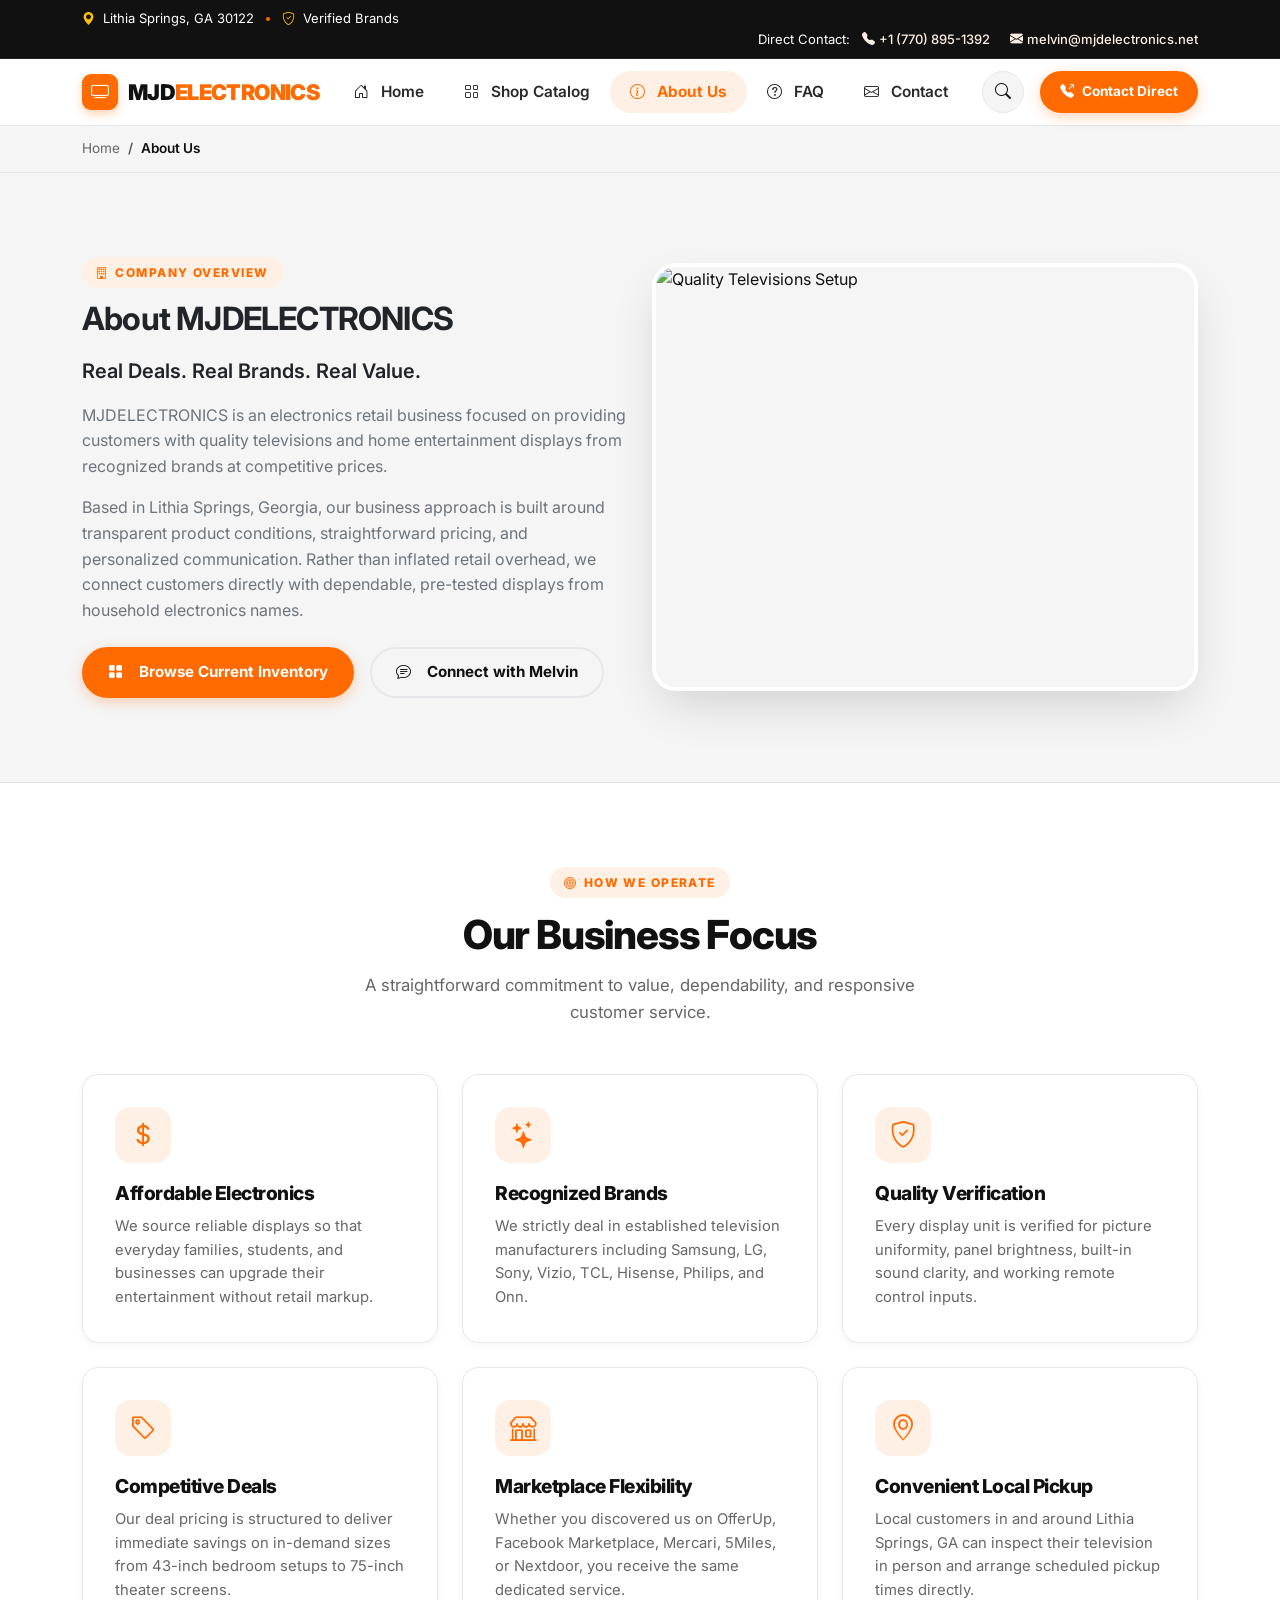
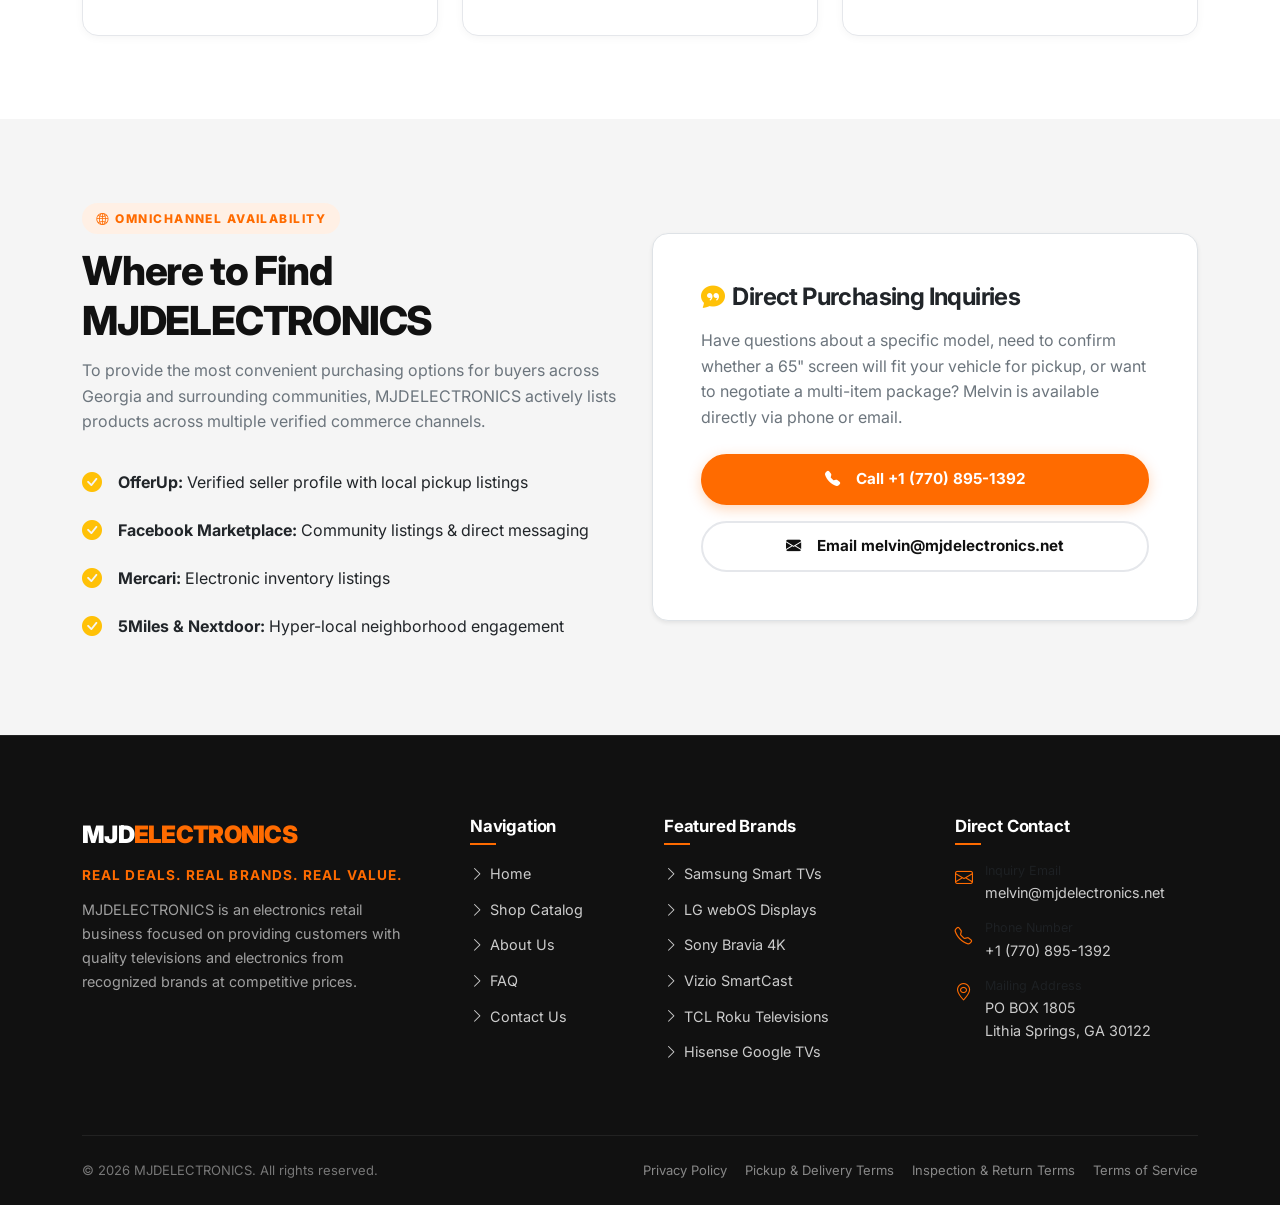
==== commit e15c3ef3: "responsive" ====
--- a/about.html
+++ b/about.html
@@ -2,7 +2,7 @@
 <html lang="en">
 <head>
   <meta charset="UTF-8">
-  <meta name="viewport" content="width=device-width, initial-scale=1.0">
+  <meta name="viewport" content="width=device-width, initial-scale=1.0, maximum-scale=5.0">
   <title>About Us | MJDELECTRONICS</title>
   <meta name="description" content="Learn about MJDELECTRONICS. Providing customers with quality televisions and electronics from recognized brands at competitive prices in Lithia Springs, GA.">
 
@@ -32,7 +32,7 @@
         <i class="bi bi-shield-check text-warning me-1"></i> Verified Brands
       </div>
       <div class="w-100 w-md-auto text-center text-md-end">
-        <span class="me-2">Direct Contact:</span>
+        <span class="me-2 d-none d-sm-inline">Direct Contact:</span>
         <a href="tel:+17708951392" class="me-3"><i class="bi bi-telephone-fill me-1"></i>+1 (770) 895-1392</a>
         <a href="mailto:melvin@mjdelectronics.net" class="d-none d-sm-inline"><i class="bi bi-envelope-fill me-1"></i>melvin@mjdelectronics.net</a>
       </div>
@@ -49,35 +49,37 @@
         <div class="brand-name-text">MJD<span>ELECTRONICS</span></div>
       </a>
 
+      <!-- Mobile Action Buttons -->
       <div class="d-flex align-items-center gap-2 d-lg-none">
         <button class="nav-action-btn" data-bs-toggle="modal" data-bs-target="#searchModal" aria-label="Search">
           <i class="bi bi-search"></i>
         </button>
-        <button class="navbar-toggler border-0 shadow-none" type="button" data-bs-toggle="collapse" data-bs-target="#navbarMain" aria-controls="navbarMain" aria-expanded="false" aria-label="Toggle navigation">
-          <i class="bi bi-list fs-2 text-dark"></i>
+        <button class="navbar-toggler-mjd" type="button" data-bs-toggle="offcanvas" data-bs-target="#mobileNavOffcanvas" aria-controls="mobileNavOffcanvas" aria-label="Open Navigation Menu">
+          <i class="bi bi-list fs-3"></i>
         </button>
       </div>
 
-      <div class="collapse navbar-collapse" id="navbarMain">
+      <!-- Desktop Navbar -->
+      <div class="collapse navbar-collapse d-none d-lg-block" id="navbarMain">
         <ul class="navbar-nav mx-auto mb-2 mb-lg-0">
           <li class="nav-item">
-            <a class="nav-link" href="index.html">Home</a>
+            <a class="nav-link" href="index.html"><i class="bi bi-house-door me-1"></i>Home</a>
           </li>
           <li class="nav-item">
-            <a class="nav-link" href="shop.html">Shop Catalog</a>
+            <a class="nav-link" href="shop.html"><i class="bi bi-grid me-1"></i>Shop Catalog</a>
           </li>
           <li class="nav-item">
-            <a class="nav-link active" href="about.html">About Us</a>
+            <a class="nav-link active" href="about.html"><i class="bi bi-info-circle me-1"></i>About Us</a>
           </li>
           <li class="nav-item">
-            <a class="nav-link" href="faq.html">FAQ</a>
+            <a class="nav-link" href="faq.html"><i class="bi bi-question-circle me-1"></i>FAQ</a>
           </li>
           <li class="nav-item">
-            <a class="nav-link" href="contact.html">Contact</a>
+            <a class="nav-link" href="contact.html"><i class="bi bi-envelope me-1"></i>Contact</a>
           </li>
         </ul>
 
-        <div class="d-none d-lg-flex align-items-center gap-3">
+        <div class="d-flex align-items-center gap-3">
           <button class="nav-action-btn" data-bs-toggle="modal" data-bs-target="#searchModal" title="Quick Search" aria-label="Search electronics">
             <i class="bi bi-search"></i>
           </button>
@@ -89,6 +91,54 @@
     </div>
   </nav>
 
+  <!-- MOBILE OFFCANVAS DRAWER -->
+  <div class="offcanvas offcanvas-end offcanvas-mjd" tabindex="-1" id="mobileNavOffcanvas" aria-labelledby="mobileNavOffcanvasLabel">
+    <div class="offcanvas-header">
+      <div class="d-flex align-items-center gap-2">
+        <div class="brand-icon-box">
+          <i class="bi bi-tv"></i>
+        </div>
+        <div class="brand-name-text">MJD<span>ELECTRONICS</span></div>
+      </div>
+      <button type="button" class="btn-close" data-bs-dismiss="offcanvas" aria-label="Close"></button>
+    </div>
+    <div class="offcanvas-body">
+      <div class="small text-muted text-uppercase fw-bold mb-3" style="letter-spacing: 0.1em;">Navigation</div>
+      <nav class="d-flex flex-column mb-4">
+        <a href="index.html" class="mobile-nav-link">
+          <span><i class="bi bi-house-door nav-icon"></i> Home</span>
+          <i class="bi bi-chevron-right chevron-icon"></i>
+        </a>
+        <a href="shop.html" class="mobile-nav-link">
+          <span><i class="bi bi-grid nav-icon"></i> Shop Catalog</span>
+          <i class="bi bi-chevron-right chevron-icon"></i>
+        </a>
+        <a href="about.html" class="mobile-nav-link active">
+          <span><i class="bi bi-info-circle nav-icon"></i> About Us</span>
+          <i class="bi bi-chevron-right chevron-icon"></i>
+        </a>
+        <a href="faq.html" class="mobile-nav-link">
+          <span><i class="bi bi-question-circle nav-icon"></i> FAQ</span>
+          <i class="bi bi-chevron-right chevron-icon"></i>
+        </a>
+        <a href="contact.html" class="mobile-nav-link">
+          <span><i class="bi bi-envelope nav-icon"></i> Contact Us</span>
+          <i class="bi bi-chevron-right chevron-icon"></i>
+        </a>
+      </nav>
+
+      <div class="mobile-drawer-contact">
+        <div class="small text-muted fw-bold mb-1">Direct Seller Line</div>
+        <a href="tel:+17708951392" class="d-flex align-items-center gap-2 fw-bold text-dark text-decoration-none mb-2">
+          <i class="bi bi-telephone-fill text-warning"></i> +1 (770) 895-1392
+        </a>
+        <a href="mailto:melvin@mjdelectronics.net" class="d-flex align-items-center gap-2 text-secondary text-decoration-none small">
+          <i class="bi bi-envelope-fill text-warning"></i> melvin@mjdelectronics.net
+        </a>
+      </div>
+    </div>
+  </div>
+
   <!-- BREADCRUMB -->
   <div class="breadcrumb-nav">
     <div class="container">
@@ -107,8 +157,8 @@
       <div class="row align-items-center">
         <div class="col-lg-6 mb-4 mb-lg-0 reveal">
           <span class="section-tag"><i class="bi bi-building"></i> Company Overview</span>
-          <h1 class="display-4 fw-bold text-dark mb-3">About MJDELECTRONICS</h1>
-          <p class="lead text-dark fw-semibold mb-4">
+          <h1 class="h2 fw-bold text-dark mb-3">About MJDELECTRONICS</h1>
+          <p class="lead text-dark fw-semibold mb-3">
             Real Deals. Real Brands. Real Value.
           </p>
           <p class="text-secondary mb-3 leading-relaxed">
@@ -117,11 +167,11 @@
           <p class="text-secondary mb-4 leading-relaxed">
             Based in Lithia Springs, Georgia, our business approach is built around transparent product conditions, straightforward pricing, and personalized communication. Rather than inflated retail overhead, we connect customers directly with dependable, pre-tested displays from household electronics names.
           </p>
-          <div class="d-flex flex-wrap gap-3">
-            <a href="shop.html" class="btn btn-mjd-primary">
+          <div class="d-flex flex-column flex-sm-row gap-3">
+            <a href="shop.html" class="btn btn-mjd-primary justify-content-center">
               <i class="bi bi-grid-fill me-2"></i> Browse Current Inventory
             </a>
-            <a href="contact.html" class="btn btn-mjd-outline">
+            <a href="contact.html" class="btn btn-mjd-outline justify-content-center">
               <i class="bi bi-chat-text me-2"></i> Connect with Melvin
             </a>
           </div>
@@ -131,7 +181,7 @@
           <div class="hero-image-wrapper">
             <img src="https://images.unsplash.com/photo-1593784991095-a205069470b6?auto=format&fit=crop&w=1000&q=80" 
                  alt="Quality Televisions Setup" 
-                 style="height: 420px; width: 100%; object-fit: cover;" />
+                 style="height: clamp(260px, 40vw, 420px); width: 100%; object-fit: cover;" />
           </div>
         </div>
       </div>
@@ -141,13 +191,13 @@
   <!-- CORE BUSINESS FOCUS -->
   <section class="section-padding bg-white-section">
     <div class="container">
-      <div class="text-center mb-5 reveal">
+      <div class="text-center mb-4 mb-md-5 reveal">
         <span class="section-tag"><i class="bi bi-bullseye"></i> How We Operate</span>
         <h2 class="section-title">Our Business Focus</h2>
         <p class="section-subtitle">A straightforward commitment to value, dependability, and responsive customer service.</p>
       </div>
 
-      <div class="row g-4">
+      <div class="row g-3 g-md-4">
         <div class="col-12 col-md-6 col-lg-4 reveal reveal-delay-100">
           <div class="feature-box">
             <div class="feature-icon-wrapper">
@@ -242,7 +292,7 @@
         </div>
 
         <div class="col-lg-6 reveal reveal-delay-200">
-          <div class="p-5 bg-white rounded-4 border shadow-sm">
+          <div class="p-4 p-md-5 bg-white rounded-4 border shadow-sm">
             <h4 class="fw-bold text-dark mb-3"><i class="bi bi-chat-quote-fill text-warning me-2"></i>Direct Purchasing Inquiries</h4>
             <p class="text-secondary mb-4 leading-relaxed">
               Have questions about a specific model, need to confirm whether a 65" screen will fit your vehicle for pickup, or want to negotiate a multi-item package? Melvin is available directly via phone or email.
@@ -264,7 +314,7 @@
   <!-- FOOTER -->
   <footer class="footer-mjd">
     <div class="container">
-      <div class="row g-5">
+      <div class="row g-4 g-lg-5">
         <div class="col-12 col-lg-4">
           <div class="footer-brand-title">MJD<span>ELECTRONICS</span></div>
           <div class="footer-tagline">Real Deals. Real Brands. Real Value.</div>
@@ -326,7 +376,7 @@
         <div>
           &copy; <span id="currentYear"></span> MJDELECTRONICS. All rights reserved.
         </div>
-        <div class="mt-2 mt-md-0">
+        <div class="mt-2 mt-md-0 text-center">
           <a href="privacy-policy.html">Privacy Policy</a>
           <a href="shipping-policy.html">Pickup &amp; Delivery Terms</a>
           <a href="return-policy.html">Inspection &amp; Return Terms</a>
@@ -335,6 +385,29 @@
       </div>
     </div>
   </footer>
+
+  <!-- MOBILE BOTTOM QUICK-ACTION DOCK -->
+  <div class="mobile-bottom-dock">
+    <a href="index.html" class="dock-item">
+      <i class="bi bi-house-door-fill"></i>
+      <span>Home</span>
+    </a>
+    <a href="shop.html" class="dock-item">
+      <i class="bi bi-grid-fill"></i>
+      <span>Shop</span>
+    </a>
+    <a href="tel:+17708951392" class="dock-call-btn" title="Call Melvin" aria-label="Call +17708951392">
+      <i class="bi bi-telephone-fill"></i>
+    </a>
+    <a href="#" class="dock-item" data-bs-toggle="modal" data-bs-target="#searchModal">
+      <i class="bi bi-search"></i>
+      <span>Search</span>
+    </a>
+    <a href="contact.html" class="dock-item">
+      <i class="bi bi-chat-dots-fill"></i>
+      <span>Contact</span>
+    </a>
+  </div>
 
   <!-- SEARCH MODAL -->
   <div class="modal fade" id="searchModal" tabindex="-1" aria-labelledby="searchModalLabel" aria-hidden="true">
@@ -368,4 +441,3 @@
   </script>
 </body>
 </html>
-
--- a/assets/css/style.css
+++ b/assets/css/style.css
@@ -1,7 +1,7 @@
 /* ===================================================================
-   MJDELECTRONICS - OFFICIAL STYLESHEET
+   MJDELECTRONICS - PREMIUM VIP MOBILE-FIRST STYLESHEET
    Brand: MJDELECTRONICS | "Real Deals. Real Brands. Real Value."
-   Theme: Bright White (75-80%), Deep Black Typography, Orange Accents
+   Design: Mobile-First Luxury Retail, Bright White (75-80%), Deep Black & Orange
    =================================================================== */
 
 /* ---------- CSS VARIABLES ---------- */
@@ -23,31 +23,36 @@
   
   --font-main: 'Inter', -apple-system, BlinkMacSystemFont, 'Segoe UI', Roboto, Oxygen, Ubuntu, Cantarell, sans-serif;
   
-  --radius-sm: 6px;
-  --radius-md: 10px;
+  --radius-xs: 4px;
+  --radius-sm: 8px;
+  --radius-md: 12px;
   --radius-lg: 16px;
   --radius-xl: 24px;
   --radius-pill: 9999px;
   
-  --shadow-sm: 0 2px 6px rgba(0, 0, 0, 0.04);
+  --shadow-sm: 0 2px 8px rgba(0, 0, 0, 0.04);
   --shadow-md: 0 8px 24px rgba(0, 0, 0, 0.06);
-  --shadow-lg: 0 16px 36px rgba(0, 0, 0, 0.08);
-  --shadow-hover: 0 20px 40px rgba(255, 107, 0, 0.12);
-  --shadow-card: 0 4px 20px rgba(0, 0, 0, 0.05);
-
-  --transition-fast: 0.2s cubic-bezier(0.16, 1, 0.3, 1);
-  --transition-base: 0.3s cubic-bezier(0.16, 1, 0.3, 1);
+  --shadow-lg: 0 16px 36px rgba(0, 0, 0, 0.09);
+  --shadow-hover: 0 20px 40px rgba(255, 107, 0, 0.14);
+  --shadow-card: 0 4px 18px rgba(0, 0, 0, 0.05);
+
+  --transition-fast: 0.18s cubic-bezier(0.16, 1, 0.3, 1);
+  --transition-base: 0.28s cubic-bezier(0.16, 1, 0.3, 1);
   --transition-smooth: 0.4s cubic-bezier(0.16, 1, 0.3, 1);
-}
-
-/* ---------- RESET & BASE ---------- */
+  
+  --safe-bottom: env(safe-area-inset-bottom, 0px);
+}
+
+/* ---------- RESET & MOBILE-FIRST BASE ---------- */
 *, *::before, *::after {
   box-sizing: border-box;
+  -webkit-tap-highlight-color: transparent;
 }
 
 html {
   scroll-behavior: smooth;
   font-size: 16px;
+  -webkit-text-size-adjust: 100%;
 }
 
 body {
@@ -58,12 +63,19 @@
   -webkit-font-smoothing: antialiased;
   -moz-osx-font-smoothing: grayscale;
   overflow-x: hidden;
+  padding-bottom: calc(64px + var(--safe-bottom)); /* Accommodates mobile dock on small screens */
+}
+
+@media (min-width: 992px) {
+  body {
+    padding-bottom: 0;
+  }
 }
 
 h1, h2, h3, h4, h5, h6 {
   color: var(--deep-black);
   font-weight: 700;
-  letter-spacing: -0.02em;
+  letter-spacing: -0.025em;
   line-height: 1.25;
 }
 
@@ -86,6 +98,11 @@
   max-width: 100%;
   height: auto;
   display: block;
+}
+
+/* Prevent unwanted zoom on inputs on iOS */
+input, select, textarea {
+  font-size: 16px !important;
 }
 
 /* ---------- TOP NOTIFICATION BAR ---------- */
@@ -101,6 +118,8 @@
   color: var(--light-orange);
   font-weight: 500;
   text-decoration: none;
+  display: inline-flex;
+  align-items: center;
 }
 
 .top-notice-bar a:hover {
@@ -109,31 +128,31 @@
 
 .top-notice-bar .bullet-dot {
   display: inline-block;
-  width: 5px;
-  height: 5px;
+  width: 4px;
+  height: 4px;
   background: var(--primary-orange);
   border-radius: 50%;
-  margin: 0 10px;
+  margin: 0 8px;
   vertical-align: middle;
 }
 
-/* ---------- NAVBAR ---------- */
+/* ---------- NAVBAR (MOBILE-FIRST) ---------- */
 .navbar-mjd {
   background: var(--main-white);
   border-bottom: 1px solid var(--border-grey);
-  padding: 14px 0;
-  transition: all var(--transition-base);
+  padding: 12px 0;
   position: sticky;
   top: 0;
-  z-index: 1030;
+  z-index: 1040;
+  transition: all var(--transition-base);
 }
 
 .navbar-mjd.is-scrolled {
   background: rgba(255, 255, 255, 0.98);
-  backdrop-filter: blur(12px);
-  -webkit-backdrop-filter: blur(12px);
+  backdrop-filter: blur(14px);
+  -webkit-backdrop-filter: blur(14px);
   box-shadow: 0 4px 20px rgba(0, 0, 0, 0.06);
-  padding: 10px 0;
+  padding: 9px 0;
 }
 
 .navbar-brand {
@@ -141,28 +160,26 @@
   align-items: center;
   gap: 10px;
   font-weight: 900;
-  font-size: 1.5rem;
+  font-size: 1.35rem;
   color: var(--deep-black) !important;
   letter-spacing: -0.03em;
   padding: 0;
+  margin: 0;
 }
 
 .brand-icon-box {
-  width: 38px;
-  height: 38px;
+  width: 36px;
+  height: 36px;
   background: var(--primary-orange);
-  border-radius: 10px;
+  border-radius: 9px;
   display: flex;
   align-items: center;
   justify-content: center;
   color: var(--main-white);
-  font-size: 1.15rem;
+  font-size: 1.1rem;
   box-shadow: 0 4px 10px rgba(255, 107, 0, 0.3);
   transition: transform var(--transition-fast);
-}
-
-.navbar-brand:hover .brand-icon-box {
-  transform: rotate(-6deg) scale(1.05);
+  flex-shrink: 0;
 }
 
 .brand-name-text {
@@ -174,14 +191,39 @@
   color: var(--primary-orange);
 }
 
+/* Mobile Toggler Button */
+.navbar-toggler-mjd {
+  width: 42px;
+  height: 42px;
+  border-radius: var(--radius-md);
+  background: var(--section-grey);
+  border: 1px solid var(--border-grey);
+  display: flex;
+  align-items: center;
+  justify-content: center;
+  color: var(--deep-black);
+  cursor: pointer;
+  transition: all var(--transition-fast);
+  padding: 0;
+}
+
+.navbar-toggler-mjd:active {
+  transform: scale(0.92);
+  background: var(--light-orange);
+  color: var(--primary-orange);
+}
+
 .nav-link {
   font-weight: 600;
-  font-size: 0.9375rem;
+  font-size: 0.95rem;
   color: var(--charcoal) !important;
-  padding: 8px 16px !important;
+  padding: 10px 18px !important;
   border-radius: var(--radius-pill);
   transition: all var(--transition-fast);
   position: relative;
+  display: flex;
+  align-items: center;
+  gap: 8px;
 }
 
 .nav-link:hover {
@@ -195,51 +237,169 @@
   font-weight: 700;
 }
 
-.nav-link.active::after {
-  content: '';
-  position: absolute;
-  bottom: 4px;
-  left: 50%;
-  transform: translateX(-50%);
-  width: 16px;
-  height: 2px;
-  background: var(--primary-orange);
-  border-radius: 2px;
-}
-
 .nav-action-btn {
   display: inline-flex;
   align-items: center;
   justify-content: center;
   width: 42px;
   height: 42px;
+  min-width: 42px;
+  min-height: 42px;
   border-radius: 50%;
   background: var(--section-grey);
   color: var(--deep-black);
   border: 1px solid var(--border-grey);
   transition: all var(--transition-fast);
   cursor: pointer;
-  position: relative;
-}
-
-.nav-action-btn:hover {
+}
+
+.nav-action-btn:hover, .nav-action-btn:active {
   background: var(--light-orange);
   border-color: var(--primary-orange);
   color: var(--primary-orange);
   transform: translateY(-2px);
 }
 
-/* ---------- BUTTONS ---------- */
+/* ---------- MOBILE OFFCANVAS DRAWER ---------- */
+.offcanvas-mjd {
+  border-left: 1px solid var(--border-grey);
+  max-width: 85vw;
+  width: 340px;
+}
+
+.offcanvas-mjd .offcanvas-header {
+  border-bottom: 1px solid var(--border-grey);
+  padding: 18px 20px;
+}
+
+.offcanvas-mjd .offcanvas-body {
+  padding: 24px 20px;
+  display: flex;
+  flex-direction: column;
+}
+
+.mobile-nav-link {
+  display: flex;
+  align-items: center;
+  justify-content: space-between;
+  padding: 14px 16px;
+  font-weight: 700;
+  font-size: 1rem;
+  color: var(--deep-black);
+  border-radius: var(--radius-md);
+  margin-bottom: 6px;
+  transition: all var(--transition-fast);
+}
+
+.mobile-nav-link i.nav-icon {
+  font-size: 1.25rem;
+  color: var(--primary-orange);
+  width: 28px;
+}
+
+.mobile-nav-link:hover, .mobile-nav-link.active {
+  background: var(--light-orange);
+  color: var(--primary-orange);
+}
+
+.mobile-nav-link .chevron-icon {
+  font-size: 0.85rem;
+  color: var(--muted-text);
+}
+
+.mobile-drawer-contact {
+  margin-top: auto;
+  padding-top: 20px;
+  border-top: 1px solid var(--border-grey);
+}
+
+/* ---------- MOBILE BOTTOM ACTION DOCK ---------- */
+.mobile-bottom-dock {
+  position: fixed;
+  bottom: 0;
+  left: 0;
+  right: 0;
+  background: rgba(255, 255, 255, 0.98);
+  backdrop-filter: blur(16px);
+  -webkit-backdrop-filter: blur(16px);
+  border-top: 1px solid var(--border-grey);
+  box-shadow: 0 -4px 20px rgba(0, 0, 0, 0.08);
+  padding: 8px 12px calc(8px + var(--safe-bottom));
+  z-index: 1035;
+  display: flex;
+  align-items: center;
+  justify-content: space-around;
+}
+
+@media (min-width: 992px) {
+  .mobile-bottom-dock {
+    display: none !important;
+  }
+}
+
+.dock-item {
+  display: flex;
+  flex-direction: column;
+  align-items: center;
+  justify-content: center;
+  color: var(--secondary-text);
+  font-size: 0.72rem;
+  font-weight: 600;
+  padding: 4px 8px;
+  border-radius: var(--radius-sm);
+  text-decoration: none;
+  transition: all var(--transition-fast);
+  min-width: 60px;
+}
+
+.dock-item i {
+  font-size: 1.25rem;
+  margin-bottom: 2px;
+  color: var(--charcoal);
+  transition: color var(--transition-fast);
+}
+
+.dock-item:hover, .dock-item:active, .dock-item.active {
+  color: var(--primary-orange);
+}
+
+.dock-item:hover i, .dock-item:active i, .dock-item.active i {
+  color: var(--primary-orange);
+}
+
+.dock-call-btn {
+  background: var(--primary-orange);
+  color: var(--main-white) !important;
+  width: 48px;
+  height: 48px;
+  border-radius: 50%;
+  display: flex;
+  align-items: center;
+  justify-content: center;
+  font-size: 1.3rem;
+  box-shadow: 0 4px 14px rgba(255, 107, 0, 0.4);
+  transform: translateY(-8px);
+  border: 3px solid var(--main-white);
+  transition: transform var(--transition-fast);
+}
+
+.dock-call-btn:active {
+  transform: translateY(-6px) scale(0.94);
+}
+
+/* ---------- BUTTONS (TOUCH-OPTIMIZED) ---------- */
 .btn-mjd-primary {
   background: var(--primary-orange);
   color: var(--main-white) !important;
   font-weight: 700;
-  font-size: 0.9375rem;
-  padding: 12px 26px;
+  font-size: 0.95rem;
+  min-height: 48px;
+  padding: 12px 24px;
   border-radius: var(--radius-pill);
   border: 2px solid var(--primary-orange);
   display: inline-flex;
   align-items: center;
+  justify-content: center;
   gap: 8px;
   box-shadow: 0 4px 14px rgba(255, 107, 0, 0.28);
   transition: all var(--transition-fast);
@@ -256,19 +416,21 @@
 }
 
 .btn-mjd-primary:active {
-  transform: translateY(0);
+  transform: scale(0.97);
 }
 
 .btn-mjd-outline {
   background: transparent;
   color: var(--deep-black) !important;
   font-weight: 700;
-  font-size: 0.9375rem;
-  padding: 12px 26px;
+  font-size: 0.95rem;
+  min-height: 48px;
+  padding: 12px 24px;
   border-radius: var(--radius-pill);
   border: 2px solid var(--border-grey);
   display: inline-flex;
   align-items: center;
+  justify-content: center;
   gap: 8px;
   transition: all var(--transition-fast);
   cursor: pointer;
@@ -282,16 +444,22 @@
   transform: translateY(-2px);
 }
 
+.btn-mjd-outline:active {
+  transform: scale(0.97);
+}
+
 .btn-mjd-outline-orange {
   background: transparent;
   color: var(--primary-orange) !important;
   font-weight: 700;
-  font-size: 0.9375rem;
+  font-size: 0.95rem;
+  min-height: 44px;
   padding: 10px 22px;
   border-radius: var(--radius-pill);
   border: 2px solid var(--primary-orange);
   display: inline-flex;
   align-items: center;
+  justify-content: center;
   gap: 8px;
   transition: all var(--transition-fast);
 }
@@ -300,21 +468,25 @@
   background: var(--primary-orange);
   color: var(--main-white) !important;
   transform: translateY(-2px);
-  box-shadow: 0 6px 16px rgba(255, 107, 0, 0.25);
+}
+
+.btn-mjd-outline-orange:active {
+  transform: scale(0.97);
 }
 
 .btn-sm-mjd {
+  min-height: 38px;
   padding: 8px 18px;
-  font-size: 0.84rem;
-}
-
-/* ---------- SECTION HEADINGS ---------- */
+  font-size: 0.85rem;
+}
+
+/* ---------- SECTION HEADINGS (RESPONSIVE FLUID SCALING) ---------- */
 .section-padding {
-  padding: 84px 0;
+  padding: clamp(48px, 8vw, 84px) 0;
 }
 
 .section-padding-sm {
-  padding: 56px 0;
+  padding: clamp(36px, 6vw, 56px) 0;
 }
 
 .section-tag {
@@ -329,15 +501,11 @@
   background: var(--light-orange);
   padding: 6px 14px;
   border-radius: var(--radius-pill);
-  margin-bottom: 14px;
-}
-
-.section-tag i {
-  font-size: 0.875rem;
+  margin-bottom: 12px;
 }
 
 .section-title {
-  font-size: 2.25rem;
+  font-size: clamp(1.75rem, 4.5vw, 2.5rem);
   font-weight: 800;
   letter-spacing: -0.03em;
   margin-bottom: 12px;
@@ -345,7 +513,7 @@
 }
 
 .section-subtitle {
-  font-size: 1.05rem;
+  font-size: clamp(0.95rem, 2vw, 1.05rem);
   color: var(--secondary-text);
   max-width: 620px;
   margin: 0 auto;
@@ -363,7 +531,7 @@
 .hero-wrapper {
   position: relative;
   background: linear-gradient(180deg, #FFFFFF 0%, #FAFAFA 100%);
-  padding: 60px 0 80px;
+  padding: clamp(32px, 6vw, 70px) 0 clamp(44px, 8vw, 80px);
   overflow: hidden;
   border-bottom: 1px solid var(--border-grey);
 }
@@ -378,17 +546,17 @@
   font-size: 0.8125rem;
   padding: 7px 16px;
   border-radius: var(--radius-pill);
-  margin-bottom: 20px;
+  margin-bottom: 16px;
   border: 1px solid rgba(255, 107, 0, 0.18);
 }
 
 .hero-title {
-  font-size: 3.5rem;
+  font-size: clamp(2.15rem, 6vw, 3.85rem);
   font-weight: 900;
   letter-spacing: -0.035em;
   line-height: 1.1;
   color: var(--deep-black);
-  margin-bottom: 20px;
+  margin-bottom: 18px;
 }
 
 .hero-title .text-gradient {
@@ -398,19 +566,19 @@
 }
 
 .hero-subtitle {
-  font-size: 1.15rem;
+  font-size: clamp(0.98rem, 2.5vw, 1.15rem);
   color: var(--secondary-text);
   line-height: 1.65;
-  margin-bottom: 32px;
+  margin-bottom: 28px;
   max-width: 540px;
 }
 
 .hero-features-list {
   display: flex;
   flex-wrap: wrap;
-  gap: 20px;
-  margin-top: 36px;
-  padding-top: 28px;
+  gap: 16px;
+  margin-top: 30px;
+  padding-top: 24px;
   border-top: 1px solid var(--border-grey);
 }
 
@@ -436,14 +604,14 @@
   position: relative;
   border-radius: var(--radius-xl);
   overflow: hidden;
-  box-shadow: 0 25px 60px -15px rgba(0, 0, 0, 0.18);
+  box-shadow: 0 20px 50px -10px rgba(0, 0, 0, 0.16);
   border: 4px solid var(--main-white);
   background: var(--section-grey);
 }
 
 .hero-image-wrapper img {
   width: 100%;
-  height: 480px;
+  height: clamp(260px, 45vw, 480px);
   object-fit: cover;
   display: block;
   transition: transform 0.8s ease;
@@ -453,75 +621,95 @@
   transform: scale(1.03);
 }
 
-/* Floating Badges on Hero */
 .hero-floating-card {
   position: absolute;
   background: rgba(255, 255, 255, 0.95);
   backdrop-filter: blur(10px);
   -webkit-backdrop-filter: blur(10px);
-  padding: 14px 20px;
+  padding: 12px 18px;
   border-radius: var(--radius-lg);
   box-shadow: var(--shadow-lg);
   border: 1px solid rgba(255, 255, 255, 0.8);
   display: flex;
   align-items: center;
-  gap: 14px;
+  gap: 12px;
   z-index: 2;
 }
 
 .hero-floating-card.card-bottom-left {
-  bottom: -20px;
-  left: -20px;
+  bottom: -16px;
+  left: 10px;
 }
 
 .hero-floating-card.card-top-right {
-  top: 20px;
-  right: -20px;
+  top: 16px;
+  right: 10px;
 }
 
 .floating-icon {
-  width: 44px;
-  height: 44px;
-  border-radius: 12px;
+  width: 40px;
+  height: 40px;
+  border-radius: 10px;
   background: var(--light-orange);
   color: var(--primary-orange);
   display: flex;
   align-items: center;
   justify-content: center;
-  font-size: 1.25rem;
-}
-
-/* ---------- BRAND TICKER / SHOWCASE ---------- */
+  font-size: 1.15rem;
+  flex-shrink: 0;
+}
+
+/* ---------- BRAND TICKER (MOBILE-SWIPEABLE) ---------- */
 .brands-section {
-  padding: 44px 0;
+  padding: 36px 0;
   background: var(--main-white);
   border-bottom: 1px solid var(--border-grey);
 }
 
+.brand-scroll-wrapper {
+  overflow-x: auto;
+  -webkit-overflow-scrolling: touch;
+  scrollbar-width: none;
+  padding: 4px 0 8px;
+}
+
+.brand-scroll-wrapper::-webkit-scrollbar {
+  display: none;
+}
+
 .brand-pill-grid {
   display: flex;
   align-items: center;
-  justify-content: center;
-  flex-wrap: wrap;
-  gap: 16px;
+  gap: 12px;
+  width: max-content;
+  margin: 0 auto;
+}
+
+@media (max-width: 991px) {
+  .brand-pill-grid {
+    margin: 0;
+    padding: 0 16px;
+  }
 }
 
 .brand-badge-item {
-  display: flex;
-  align-items: center;
-  gap: 10px;
-  padding: 12px 24px;
+  display: inline-flex;
+  align-items: center;
+  gap: 8px;
+  padding: 10px 20px;
   background: var(--section-grey);
-  border: 1px solid var(--border-grey);
+  border: 1.5px solid var(--border-grey);
   border-radius: var(--radius-pill);
   font-weight: 700;
-  font-size: 0.95rem;
+  font-size: 0.9rem;
   color: var(--charcoal);
   transition: all var(--transition-fast);
   cursor: pointer;
-}
-
-.brand-badge-item:hover {
+  white-space: nowrap;
+  flex-shrink: 0;
+}
+
+.brand-badge-item:hover, .brand-badge-item:active {
   background: var(--main-white);
   border-color: var(--primary-orange);
   color: var(--primary-orange);
@@ -536,10 +724,11 @@
 }
 
 .brand-dot {
-  width: 8px;
-  height: 8px;
+  width: 7px;
+  height: 7px;
   border-radius: 50%;
   background: var(--primary-orange);
+  flex-shrink: 0;
 }
 
 /* ---------- CATEGORY CARDS ---------- */
@@ -547,7 +736,7 @@
   background: var(--main-white);
   border: 1px solid var(--border-grey);
   border-radius: var(--radius-lg);
-  padding: 28px 24px;
+  padding: clamp(20px, 4vw, 28px);
   text-align: center;
   transition: all var(--transition-base);
   height: 100%;
@@ -582,21 +771,21 @@
 }
 
 .category-icon-box {
-  width: 70px;
-  height: 70px;
-  border-radius: 20px;
+  width: 64px;
+  height: 64px;
+  border-radius: 18px;
   background: var(--light-orange);
   color: var(--primary-orange);
   display: flex;
   align-items: center;
   justify-content: center;
-  font-size: 2rem;
-  margin-bottom: 18px;
+  font-size: 1.85rem;
+  margin-bottom: 16px;
   transition: transform var(--transition-fast);
 }
 
 .category-card:hover .category-icon-box {
-  transform: scale(1.1) rotate(5deg);
+  transform: scale(1.08) rotate(4deg);
   background: var(--primary-orange);
   color: var(--main-white);
 }
@@ -624,11 +813,7 @@
   margin-top: auto;
 }
 
-.category-card:hover .category-link i {
-  transform: translateX(4px);
-}
-
-/* ---------- VIP PRODUCT CARD DESIGN ---------- */
+/* ---------- VIP PRODUCT CARD DESIGN (TOUCH & RESPONSIVE) ---------- */
 .vip-product-card {
   background: var(--main-white);
   border: 1px solid var(--border-grey);
@@ -643,15 +828,15 @@
 }
 
 .vip-product-card:hover {
-  transform: translateY(-8px);
+  transform: translateY(-6px);
   box-shadow: 0 16px 36px rgba(0, 0, 0, 0.09);
   border-color: rgba(255, 107, 0, 0.4);
 }
 
 .product-card-badge {
   position: absolute;
-  top: 14px;
-  left: 14px;
+  top: 12px;
+  left: 12px;
   z-index: 3;
   font-size: 0.72rem;
   font-weight: 800;
@@ -668,8 +853,8 @@
 
 .badge-condition {
   position: absolute;
-  top: 14px;
-  right: 14px;
+  top: 12px;
+  right: 12px;
   z-index: 3;
   font-size: 0.72rem;
   font-weight: 700;
@@ -683,7 +868,7 @@
 .product-image-container {
   position: relative;
   width: 100%;
-  height: 230px;
+  height: clamp(190px, 28vw, 230px);
   background: linear-gradient(180deg, #F9FAFB 0%, #F3F4F6 100%);
   display: flex;
   align-items: center;
@@ -695,7 +880,7 @@
 
 .product-image-container img {
   max-width: 90%;
-  max-height: 190px;
+  max-height: 85%;
   width: auto;
   height: auto;
   object-fit: contain;
@@ -703,11 +888,11 @@
 }
 
 .vip-product-card:hover .product-image-container img {
-  transform: scale(1.06);
+  transform: scale(1.05);
 }
 
 .product-card-body {
-  padding: 20px;
+  padding: clamp(16px, 3vw, 20px);
   display: flex;
   flex-direction: column;
   flex-grow: 1;
@@ -723,7 +908,7 @@
 }
 
 .product-card-title {
-  font-size: 1.05rem;
+  font-size: 1.02rem;
   font-weight: 700;
   color: var(--deep-black);
   line-height: 1.35;
@@ -752,7 +937,7 @@
 }
 
 .spec-pill {
-  font-size: 0.75rem;
+  font-size: 0.74rem;
   font-weight: 600;
   background: var(--section-grey);
   color: var(--secondary-text);
@@ -777,20 +962,13 @@
 }
 
 .price-label {
-  font-size: 0.7rem;
+  font-size: 0.68rem;
   text-transform: uppercase;
   font-weight: 700;
   color: var(--muted-text);
   letter-spacing: 0.05em;
 }
 
-.price-value {
-  font-size: 1.25rem;
-  font-weight: 800;
-  color: var(--deep-black);
-  line-height: 1;
-}
-
 .price-inquire {
   font-size: 0.88rem;
   font-weight: 700;
@@ -804,8 +982,10 @@
 }
 
 .btn-card-action {
-  width: 38px;
-  height: 38px;
+  width: 42px;
+  height: 42px;
+  min-width: 42px;
+  min-height: 42px;
   border-radius: 50%;
   display: inline-flex;
   align-items: center;
@@ -816,25 +996,24 @@
   transition: all var(--transition-fast);
   cursor: pointer;
   text-decoration: none;
-  font-size: 0.95rem;
-}
-
-.btn-card-action:hover {
+  font-size: 1rem;
+}
+
+.btn-card-action:hover, .btn-card-action:active {
   background: var(--primary-orange);
   color: var(--main-white);
-  transform: scale(1.08);
-}
-
-/* ---------- WHY CHOOSE US (FEATURE CARDS) ---------- */
+  transform: scale(1.06);
+}
+
+/* ---------- FEATURE BOXES ---------- */
 .feature-box {
   background: var(--main-white);
   border: 1px solid var(--border-grey);
   border-radius: var(--radius-lg);
-  padding: 32px 26px;
+  padding: clamp(22px, 4vw, 32px);
   height: 100%;
   transition: all var(--transition-base);
   box-shadow: var(--shadow-sm);
-  position: relative;
 }
 
 .feature-box:hover {
@@ -844,16 +1023,16 @@
 }
 
 .feature-icon-wrapper {
-  width: 60px;
-  height: 60px;
+  width: 56px;
+  height: 56px;
   border-radius: 16px;
   background: var(--light-orange);
   color: var(--primary-orange);
   display: flex;
   align-items: center;
   justify-content: center;
-  font-size: 1.75rem;
-  margin-bottom: 20px;
+  font-size: 1.65rem;
+  margin-bottom: 18px;
   transition: all var(--transition-fast);
 }
 
@@ -864,10 +1043,10 @@
 }
 
 .feature-box-title {
-  font-size: 1.25rem;
+  font-size: 1.2rem;
   font-weight: 800;
   color: var(--deep-black);
-  margin-bottom: 12px;
+  margin-bottom: 10px;
 }
 
 .feature-box-text {
@@ -877,12 +1056,12 @@
   margin-bottom: 0;
 }
 
-/* ---------- MARKETPLACE SECTION ---------- */
+/* ---------- MARKETPLACE CARDS ---------- */
 .marketplace-card {
   background: var(--main-white);
   border: 1px solid var(--border-grey);
   border-radius: var(--radius-lg);
-  padding: 28px 20px;
+  padding: 24px 16px;
   text-align: center;
   transition: all var(--transition-base);
   height: 100%;
@@ -892,34 +1071,34 @@
 }
 
 .marketplace-card:hover {
-  transform: translateY(-6px);
+  transform: translateY(-5px);
   border-color: var(--deep-black);
   box-shadow: var(--shadow-md);
 }
 
 .marketplace-logo-box {
-  width: 64px;
-  height: 64px;
-  border-radius: 18px;
-  display: flex;
-  align-items: center;
-  justify-content: center;
-  font-size: 2rem;
-  margin-bottom: 16px;
+  width: 58px;
+  height: 58px;
+  border-radius: 16px;
+  display: flex;
+  align-items: center;
+  justify-content: center;
+  font-size: 1.85rem;
+  margin-bottom: 14px;
   background: var(--section-grey);
 }
 
 .marketplace-name {
-  font-size: 1.1rem;
-  font-weight: 700;
-  color: var(--deep-black);
-  margin-bottom: 6px;
+  font-size: 1.05rem;
+  font-weight: 700;
+  color: var(--deep-black);
+  margin-bottom: 4px;
 }
 
 .marketplace-desc {
-  font-size: 0.8125rem;
+  font-size: 0.8rem;
   color: var(--secondary-text);
-  margin-bottom: 16px;
+  margin-bottom: 14px;
 }
 
 .marketplace-badge {
@@ -936,7 +1115,7 @@
 .promo-cta-box {
   background: linear-gradient(135deg, var(--deep-black) 0%, #1c1c1c 100%);
   border-radius: var(--radius-xl);
-  padding: 60px 48px;
+  padding: clamp(32px, 6vw, 60px) clamp(22px, 5vw, 48px);
   color: var(--main-white);
   position: relative;
   overflow: hidden;
@@ -955,17 +1134,17 @@
 }
 
 .promo-cta-title {
-  font-size: 2.5rem;
+  font-size: clamp(1.65rem, 4vw, 2.5rem);
   font-weight: 900;
   color: var(--main-white);
-  margin-bottom: 16px;
+  margin-bottom: 14px;
   letter-spacing: -0.03em;
 }
 
 .promo-cta-desc {
-  font-size: 1.1rem;
+  font-size: clamp(0.95rem, 2vw, 1.1rem);
   color: #CCCCCC;
-  margin-bottom: 28px;
+  margin-bottom: 24px;
   max-width: 600px;
 }
 
@@ -974,37 +1153,38 @@
   background: var(--main-white);
   border: 1px solid var(--border-grey);
   border-radius: var(--radius-lg);
-  padding: 24px;
-  display: flex;
-  align-items: center;
-  gap: 18px;
+  padding: 20px;
+  display: flex;
+  align-items: center;
+  gap: 16px;
   transition: all var(--transition-fast);
   text-decoration: none;
   color: inherit;
-}
-
-.contact-preview-card:hover {
-  transform: translateY(-4px);
+  min-height: 90px;
+}
+
+.contact-preview-card:hover, .contact-preview-card:active {
+  transform: translateY(-3px);
   border-color: var(--primary-orange);
   box-shadow: var(--shadow-sm);
   color: inherit;
 }
 
 .contact-card-icon {
-  width: 52px;
-  height: 52px;
-  border-radius: 14px;
+  width: 48px;
+  height: 48px;
+  border-radius: 12px;
   background: var(--light-orange);
   color: var(--primary-orange);
   display: flex;
   align-items: center;
   justify-content: center;
-  font-size: 1.35rem;
+  font-size: 1.25rem;
   flex-shrink: 0;
 }
 
 .contact-card-label {
-  font-size: 0.75rem;
+  font-size: 0.72rem;
   font-weight: 700;
   text-transform: uppercase;
   color: var(--muted-text);
@@ -1013,36 +1193,37 @@
 }
 
 .contact-card-value {
-  font-size: 1rem;
-  font-weight: 700;
-  color: var(--deep-black);
-}
-
-/* ---------- PREMIUM FOOTER (DEEP BLACK) ---------- */
+  font-size: 0.98rem;
+  font-weight: 700;
+  color: var(--deep-black);
+  word-break: break-word;
+}
+
+/* ---------- FOOTER (DEEP BLACK) ---------- */
 .footer-mjd {
   background: var(--deep-black);
   color: #A0A0A0;
-  padding: 80px 0 0;
+  padding: clamp(50px, 8vw, 80px) 0 0;
   border-top: 1px solid #222222;
 }
 
 .footer-brand-title {
-  font-size: 1.6rem;
+  font-size: 1.5rem;
   font-weight: 900;
   color: var(--main-white);
   letter-spacing: -0.03em;
+  margin-bottom: 10px;
+}
+
+.footer-brand-title span {
+  color: var(--primary-orange);
+}
+
+.footer-tagline {
+  color: var(--primary-orange);
+  font-weight: 700;
+  font-size: 0.85rem;
   margin-bottom: 12px;
-}
-
-.footer-brand-title span {
-  color: var(--primary-orange);
-}
-
-.footer-tagline {
-  color: var(--primary-orange);
-  font-weight: 700;
-  font-size: 0.875rem;
-  margin-bottom: 14px;
   text-transform: uppercase;
   letter-spacing: 0.08em;
 }
@@ -1051,17 +1232,17 @@
   font-size: 0.9rem;
   line-height: 1.65;
   color: #A0A0A0;
-  margin-bottom: 24px;
+  margin-bottom: 20px;
 }
 
 .footer-widget-title {
   font-size: 1.05rem;
   font-weight: 700;
   color: var(--main-white);
-  margin-bottom: 20px;
+  margin-bottom: 16px;
   letter-spacing: -0.01em;
   position: relative;
-  padding-bottom: 10px;
+  padding-bottom: 8px;
 }
 
 .footer-widget-title::after {
@@ -1069,7 +1250,7 @@
   position: absolute;
   bottom: 0;
   left: 0;
-  width: 28px;
+  width: 26px;
   height: 2px;
   background: var(--primary-orange);
 }
@@ -1095,7 +1276,7 @@
 
 .footer-links a:hover {
   color: var(--primary-orange);
-  transform: translateX(4px);
+  transform: translateX(3px);
 }
 
 .footer-contact-item {
@@ -1111,6 +1292,7 @@
   color: var(--primary-orange);
   font-size: 1.1rem;
   margin-top: 3px;
+  flex-shrink: 0;
 }
 
 .footer-contact-item a {
@@ -1122,7 +1304,7 @@
 }
 
 .footer-bottom {
-  margin-top: 60px;
+  margin-top: clamp(36px, 6vw, 60px);
   padding: 24px 0;
   border-top: 1px solid #222222;
   font-size: 0.8125rem;
@@ -1131,7 +1313,7 @@
 
 .footer-bottom a {
   color: #888888;
-  margin-left: 16px;
+  margin-left: 14px;
 }
 
 .footer-bottom a:hover {
@@ -1141,10 +1323,10 @@
 /* ---------- BACK TO TOP BUTTON ---------- */
 .back-to-top {
   position: fixed;
-  bottom: 30px;
-  right: 30px;
-  width: 46px;
-  height: 46px;
+  bottom: calc(76px + var(--safe-bottom));
+  right: 20px;
+  width: 44px;
+  height: 44px;
   border-radius: 50%;
   background: var(--primary-orange);
   color: var(--main-white);
@@ -1155,84 +1337,32 @@
   justify-content: center;
   font-size: 1.25rem;
   cursor: pointer;
-  z-index: 1000;
+  z-index: 1020;
   opacity: 0;
   visibility: hidden;
   transition: all var(--transition-fast);
 }
 
+@media (min-width: 992px) {
+  .back-to-top {
+    bottom: 30px;
+    right: 30px;
+    width: 48px;
+    height: 48px;
+  }
+}
+
 .back-to-top.show {
   opacity: 1;
   visibility: visible;
-  transform: translateY(0);
-}
-
-.back-to-top:hover {
+}
+
+.back-to-top:hover, .back-to-top:active {
   background: var(--orange-hover);
-  transform: translateY(-4px);
-}
-
-/* ---------- SEARCH MODAL & OVERLAY ---------- */
-.search-modal-box {
-  background: var(--main-white);
-  border-radius: var(--radius-xl);
-  padding: 30px;
-  box-shadow: 0 25px 60px rgba(0, 0, 0, 0.25);
-}
-
-.search-input-group {
-  position: relative;
-  display: flex;
-  align-items: center;
-}
-
-.search-input-group input {
-  width: 100%;
-  height: 56px;
-  border-radius: var(--radius-pill);
-  border: 2px solid var(--border-grey);
-  padding: 0 60px 0 24px;
-  font-size: 1.1rem;
-  outline: none;
-  transition: border-color var(--transition-fast);
-}
-
-.search-input-group input:focus {
-  border-color: var(--primary-orange);
-  box-shadow: 0 0 0 4px var(--light-orange);
-}
-
-.search-input-group .search-submit-btn {
-  position: absolute;
-  right: 8px;
-  width: 42px;
-  height: 42px;
-  border-radius: 50%;
-  background: var(--primary-orange);
-  color: var(--main-white);
-  border: none;
-  cursor: pointer;
-}
-
-/* ---------- INQUIRY MODAL ---------- */
-.modal-content-mjd {
-  border-radius: var(--radius-xl);
-  border: 1px solid var(--border-grey);
-  box-shadow: 0 20px 50px rgba(0, 0, 0, 0.15);
-  overflow: hidden;
-}
-
-.modal-header-mjd {
-  background: var(--section-grey);
-  border-bottom: 1px solid var(--border-grey);
-  padding: 20px 28px;
-}
-
-.modal-body-mjd {
-  padding: 28px;
-}
-
-/* ---------- FORM CONTROLS ---------- */
+  transform: translateY(-3px);
+}
+
+/* ---------- FORM CONTROLS (TOUCH-FRIENDLY) ---------- */
 .form-label-mjd {
   font-weight: 700;
   font-size: 0.875rem;
@@ -1242,9 +1372,9 @@
 
 .form-control-mjd {
   width: 100%;
-  height: 48px;
-  padding: 10px 16px;
-  font-size: 0.95rem;
+  min-height: 48px;
+  padding: 12px 16px;
+  font-size: 16px !important; /* Prevents auto zoom on mobile browsers */
   color: var(--deep-black);
   background: var(--main-white);
   border: 1.5px solid var(--border-grey);
@@ -1253,7 +1383,6 @@
 }
 
 textarea.form-control-mjd {
-  height: auto;
   min-height: 120px;
 }
 
@@ -1265,10 +1394,10 @@
 
 /* Breadcrumbs */
 .breadcrumb-nav {
-  padding: 16px 0;
+  padding: 12px 0;
   background: var(--section-grey);
   border-bottom: 1px solid var(--border-grey);
-  font-size: 0.875rem;
+  font-size: 0.85rem;
 }
 
 .breadcrumb-nav a {
@@ -1283,4 +1412,3 @@
   color: var(--deep-black);
   font-weight: 600;
 }
-
--- a/assets/css/responsive.css
+++ b/assets/css/responsive.css
@@ -1,42 +1,94 @@
 /* ===================================================================
-   MJDELECTRONICS - RESPONSIVE STYLESHEET
-   Mobile, Tablet, Laptop, and Desktop Optimizations
+   MJDELECTRONICS - MOBILE-FIRST RESPONSIVE STYLESHEET
+   Flawless layout scaling across Mobile, Tablet, Laptop, and Ultra-Wide
    =================================================================== */
 
-/* ---------- EXTRA LARGE SCREENS (>= 1200px) ---------- */
-@media (min-width: 1200px) {
-  .hero-title {
-    font-size: 3.85rem;
+/* ---------- MOBILE BASE / DEFAULT OPTIMIZATIONS (< 576px) ---------- */
+@media (max-width: 575.98px) {
+  .container {
+    padding-left: 16px;
+    padding-right: 16px;
+  }
+  
+  .top-notice-bar {
+    font-size: 0.72rem;
+    padding: 6px 0;
+  }
+  
+  .hero-badge {
+    font-size: 0.75rem;
+    padding: 6px 12px;
+  }
+  
+  .hero-features-list {
+    flex-direction: column;
+    gap: 10px;
+  }
+
+  .hero-floating-card {
+    display: none !important; /* Hide floating badges on very small phones to prevent any image overlap */
+  }
+
+  .product-image-container {
+    height: 180px;
+    padding: 12px;
+  }
+
+  .product-card-body {
+    padding: 14px;
+  }
+
+  .product-card-title {
+    font-size: 0.95rem;
+    height: 2.6em;
+  }
+
+  .spec-pill {
+    font-size: 0.7rem;
+    padding: 2px 6px;
+  }
+
+  .btn-mjd-primary, .btn-mjd-outline {
+    width: 100%;
+    justify-content: center;
+  }
+
+  .promo-cta-box {
+    padding: 28px 18px;
+    border-radius: var(--radius-lg);
+  }
+
+  /* Catalog Mobile Filter Drawer styling */
+  .shop-filter-card {
+    border-radius: var(--radius-md) !important;
+  }
+
+  .filter-brand-btn {
+    font-size: 0.82rem;
+    padding: 6px 12px;
   }
 }
 
-/* ---------- LARGE DESKTOPS / LAPTOPS (992px to 1199px) ---------- */
-@media (max-width: 1199.98px) {
-  .hero-title {
-    font-size: 3rem;
+/* ---------- PHONES TO SMALL TABLETS (576px to 767px) ---------- */
+@media (min-width: 576px) and (max-width: 767.98px) {
+  .product-image-container {
+    height: 200px;
   }
-  .hero-image-wrapper img {
-    height: 420px;
+
+  .hero-floating-card {
+    padding: 8px 12px;
+    font-size: 0.8rem;
   }
-  .section-padding {
-    padding: 70px 0;
+  
+  .floating-icon {
+    width: 32px;
+    height: 32px;
+    font-size: 1rem;
   }
 }
 
 /* ---------- TABLETS (768px to 991px) ---------- */
-@media (max-width: 991.98px) {
-  .hero-wrapper {
-    padding: 40px 0 60px;
-  }
-  
-  .hero-title {
-    font-size: 2.5rem;
-  }
-  
-  .hero-image-container {
-    margin-top: 40px;
-  }
-  
+@media (min-width: 768px) and (max-width: 991.98px) {
   .hero-image-wrapper img {
     height: 380px;
   }
@@ -51,143 +103,39 @@
     right: 10px;
   }
   
-  .section-title {
-    font-size: 2rem;
-  }
-  
-  .section-padding {
-    padding: 60px 0;
-  }
-  
-  .promo-cta-box {
-    padding: 44px 30px;
-  }
-  
-  .promo-cta-title {
-    font-size: 2rem;
-  }
-
-  /* Mobile Navbar */
-  .navbar-collapse {
-    background: var(--main-white);
-    padding: 20px;
-    border-radius: var(--radius-lg);
-    box-shadow: 0 10px 30px rgba(0, 0, 0, 0.1);
-    margin-top: 14px;
-    border: 1px solid var(--border-grey);
-  }
-  
-  .nav-link {
-    padding: 10px 16px !important;
-    border-radius: var(--radius-md);
+  .product-image-container {
+    height: 210px;
   }
 }
 
-/* ---------- MOBILE PHONES (< 768px) ---------- */
-@media (max-width: 767.98px) {
-  .top-notice-bar {
-    font-size: 0.75rem;
-    text-align: center;
+/* ---------- DESKTOPS & LAPTOPS (>= 992px) ---------- */
+@media (min-width: 992px) {
+  .navbar-nav .nav-link {
+    font-size: 0.925rem;
+    padding: 8px 16px !important;
+  }
+
+  .hero-wrapper {
+    padding: 60px 0 80px;
+  }
+
+  .hero-image-wrapper img {
+    height: 480px;
+  }
+
+  .product-image-container {
+    height: 230px;
+  }
+}
+
+/* ---------- EXTRA LARGE SCREENS (>= 1200px) ---------- */
+@media (min-width: 1200px) {
+  .navbar-nav .nav-link {
+    font-size: 0.96rem;
+    padding: 9px 20px !important;
   }
   
   .hero-title {
-    font-size: 2.15rem;
-  }
-  
-  .hero-subtitle {
-    font-size: 1rem;
-  }
-  
-  .hero-image-wrapper img {
-    height: 280px;
-  }
-  
-  .hero-floating-card {
-    padding: 10px 14px;
-  }
-  
-  .floating-icon {
-    width: 36px;
-    height: 36px;
-    font-size: 1rem;
-  }
-  
-  .hero-floating-card strong {
-    font-size: 0.85rem;
-  }
-  
-  .hero-floating-card small {
-    font-size: 0.7rem;
-  }
-  
-  .section-title {
-    font-size: 1.75rem;
-  }
-  
-  .section-padding {
-    padding: 48px 0;
-  }
-  
-  .product-image-container {
-    height: 200px;
-  }
-  
-  .product-image-container img {
-    max-height: 160px;
-  }
-  
-  .promo-cta-box {
-    padding: 36px 20px;
-    border-radius: var(--radius-lg);
-  }
-  
-  .promo-cta-title {
-    font-size: 1.65rem;
-  }
-  
-  .promo-cta-desc {
-    font-size: 0.95rem;
-  }
-  
-  .footer-mjd {
-    padding-top: 50px;
-  }
-  
-  .footer-widget-title {
-    margin-top: 24px;
-    margin-bottom: 14px;
-  }
-  
-  .footer-bottom {
-    margin-top: 40px;
-    text-align: center;
-  }
-  
-  .footer-bottom a {
-    display: inline-block;
-    margin: 6px 10px;
-  }
-  
-  .btn-mjd-primary, .btn-mjd-outline {
-    width: 100%;
-    justify-content: center;
+    font-size: 3.85rem;
   }
 }
-
-/* ---------- SMALL SCREENS (< 480px) ---------- */
-@media (max-width: 480px) {
-  .hero-title {
-    font-size: 1.85rem;
-  }
-  
-  .brand-badge-item {
-    padding: 8px 16px;
-    font-size: 0.85rem;
-  }
-  
-  .hero-features-list {
-    flex-direction: column;
-    gap: 12px;
-  }
-}
-
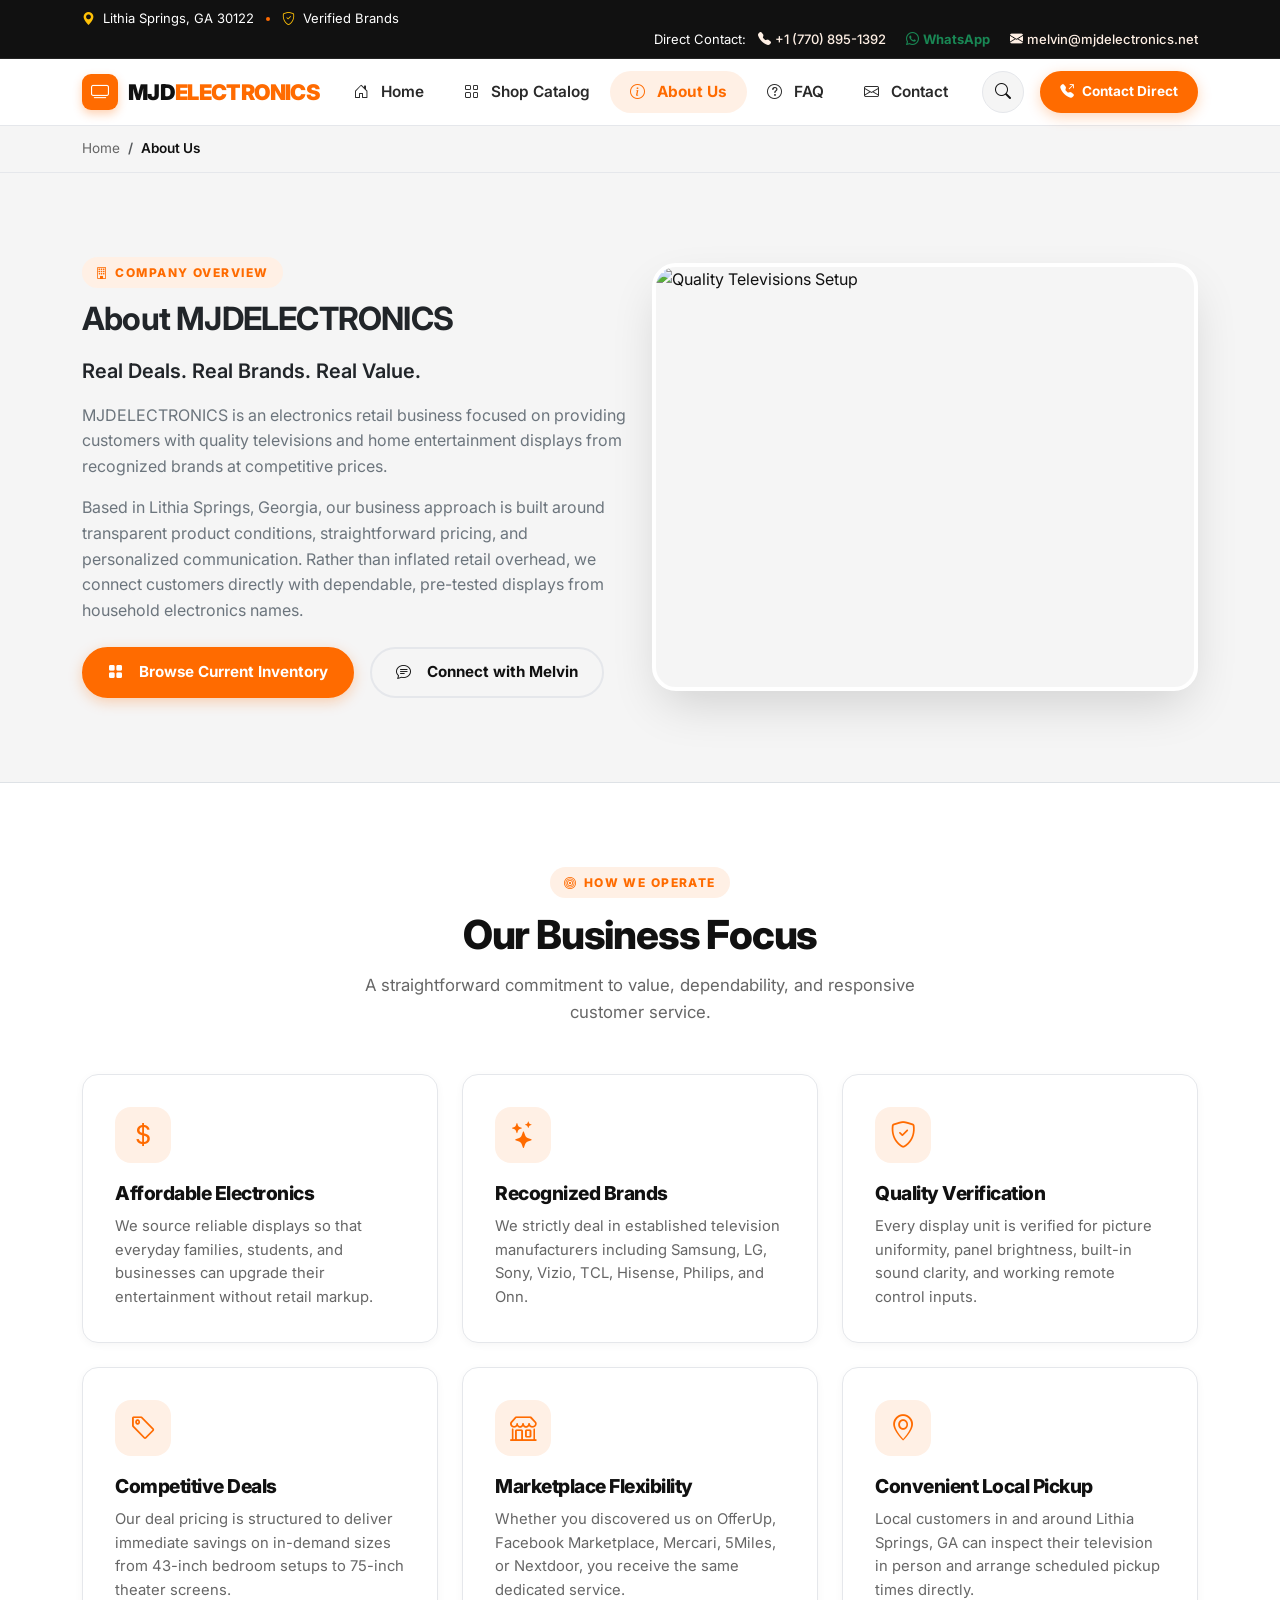
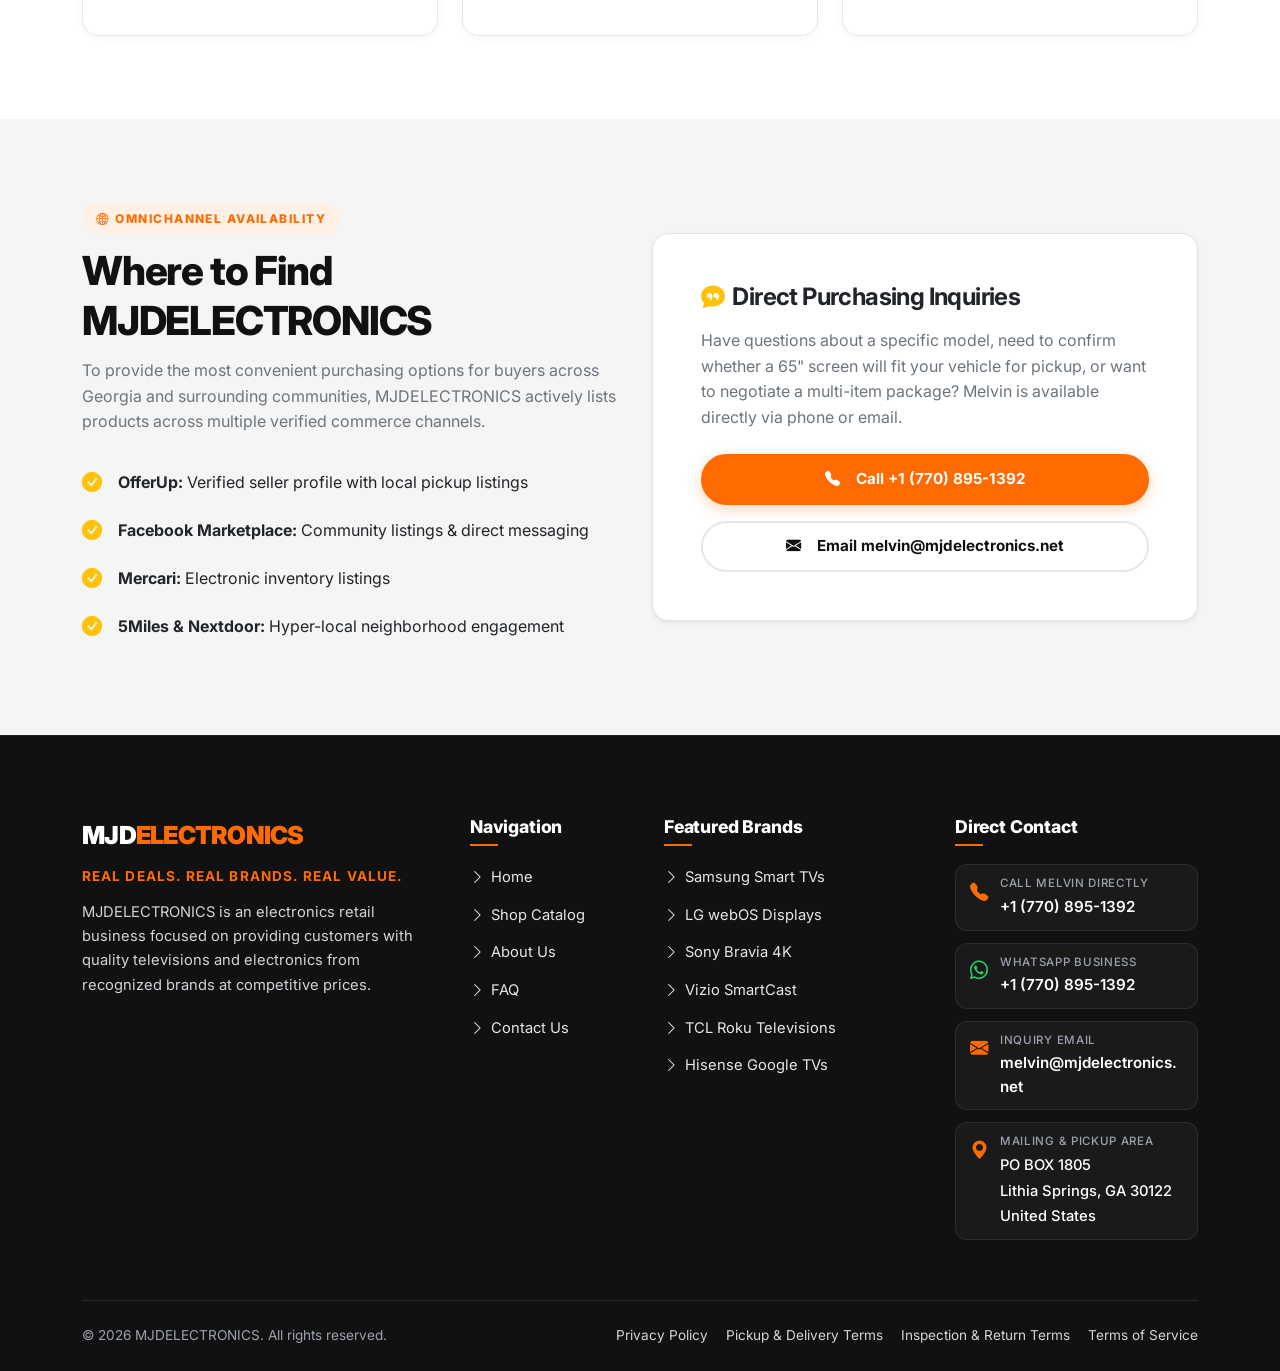
==== commit 6d7ee58a: "whatsapp setting" ====
--- a/about.html
+++ b/about.html
@@ -34,6 +34,7 @@
       <div class="w-100 w-md-auto text-center text-md-end">
         <span class="me-2 d-none d-sm-inline">Direct Contact:</span>
         <a href="tel:+17708951392" class="me-3"><i class="bi bi-telephone-fill me-1"></i>+1 (770) 895-1392</a>
+        <a href="https://wa.me/17708951392?text=Hello%20MJDELECTRONICS!%20I%20visited%20your%20website%20and%20would%20like%20to%20know%20more%20about%20your%20available%20electronics%20and%20current%20deals." class="me-3 text-success fw-bold text-decoration-none" target="_blank" rel="noopener noreferrer"><i class="bi bi-whatsapp me-1"></i>WhatsApp</a>
         <a href="mailto:melvin@mjdelectronics.net" class="d-none d-sm-inline"><i class="bi bi-envelope-fill me-1"></i>melvin@mjdelectronics.net</a>
       </div>
     </div>
@@ -348,25 +349,34 @@
 
         <div class="col-12 col-md-4 col-lg-3">
           <h4 class="footer-widget-title">Direct Contact</h4>
-          <div class="footer-contact-item">
-            <i class="bi bi-envelope"></i>
-            <div>
-              <span class="d-block text-muted small">Inquiry Email</span>
-              <a href="mailto:melvin@mjdelectronics.net">melvin@mjdelectronics.net</a>
-            </div>
-          </div>
-          <div class="footer-contact-item">
-            <i class="bi bi-telephone"></i>
-            <div>
-              <span class="d-block text-muted small">Phone Number</span>
-              <a href="tel:+17708951392">+1 (770) 895-1392</a>
-            </div>
-          </div>
-          <div class="footer-contact-item">
-            <i class="bi bi-geo-alt"></i>
-            <div>
-              <span class="d-block text-muted small">Mailing Address</span>
-              <span>PO BOX 1805<br>Lithia Springs, GA 30122</span>
+          <div class="footer-contact-list">
+            <div class="footer-contact-item">
+              <i class="bi bi-telephone-fill"></i>
+              <div>
+                <span class="footer-contact-label">Call Melvin Directly</span>
+                <a href="tel:+17708951392" class="footer-contact-val">+1 (770) 895-1392</a>
+              </div>
+            </div>
+            <div class="footer-contact-item">
+              <i class="bi bi-whatsapp icon-whatsapp"></i>
+              <div>
+                <span class="footer-contact-label">WhatsApp Business</span>
+                <a href="https://wa.me/17708951392?text=Hello%20MJDELECTRONICS!%20I%20visited%20your%20website%20and%20would%20like%20to%20know%20more%20about%20your%20available%20electronics%20and%20current%20deals." target="_blank" rel="noopener noreferrer" class="footer-contact-val link-whatsapp">+1 (770) 895-1392</a>
+              </div>
+            </div>
+            <div class="footer-contact-item">
+              <i class="bi bi-envelope-fill"></i>
+              <div>
+                <span class="footer-contact-label">Inquiry Email</span>
+                <a href="mailto:melvin@mjdelectronics.net" class="footer-contact-val">melvin@mjdelectronics.net</a>
+              </div>
+            </div>
+            <div class="footer-contact-item">
+              <i class="bi bi-geo-alt-fill"></i>
+              <div>
+                <span class="footer-contact-label">Mailing &amp; Pickup Area</span>
+                <span class="footer-contact-text">PO BOX 1805<br>Lithia Springs, GA 30122<br>United States</span>
+              </div>
             </div>
           </div>
         </div>
@@ -428,10 +438,6 @@
     </div>
   </div>
 
-  <button id="backToTopBtn" class="back-to-top" aria-label="Back to top">
-    <i class="bi bi-arrow-up"></i>
-  </button>
-
   <!-- Scripts -->
   <script src="https://cdn.jsdelivr.net/npm/bootstrap@5.3.3/dist/js/bootstrap.bundle.min.js"></script>
   <script src="assets/js/products.js"></script>
--- a/assets/css/style.css
+++ b/assets/css/style.css
@@ -659,76 +659,225 @@
   flex-shrink: 0;
 }
 
-/* ---------- BRAND TICKER (MOBILE-SWIPEABLE) ---------- */
+/* ---------- BRAND SHOWCASE (PREMIUM RESPONSIVE CAROUSEL) ---------- */
 .brands-section {
-  padding: 36px 0;
+  padding: 32px 0 36px;
   background: var(--main-white);
   border-bottom: 1px solid var(--border-grey);
-}
-
-.brand-scroll-wrapper {
+  position: relative;
+}
+
+.brand-carousel-wrapper {
+  position: relative;
+  display: flex;
+  align-items: center;
+  padding: 0 46px; /* Room for navigation arrows */
+}
+
+@media (max-width: 575.98px) {
+  .brand-carousel-wrapper {
+    padding: 0 36px;
+  }
+}
+
+.brand-carousel-track-container {
   overflow-x: auto;
+  overflow-y: hidden;
+  scroll-behavior: smooth;
+  scroll-snap-type: x mandatory;
   -webkit-overflow-scrolling: touch;
   scrollbar-width: none;
-  padding: 4px 0 8px;
-}
-
-.brand-scroll-wrapper::-webkit-scrollbar {
+  width: 100%;
+  padding: 6px 2px;
+}
+
+.brand-carousel-track-container::-webkit-scrollbar {
   display: none;
 }
 
-.brand-pill-grid {
-  display: flex;
-  align-items: center;
-  gap: 12px;
-  width: max-content;
-  margin: 0 auto;
-}
-
-@media (max-width: 991px) {
-  .brand-pill-grid {
-    margin: 0;
-    padding: 0 16px;
-  }
-}
-
-.brand-badge-item {
-  display: inline-flex;
-  align-items: center;
-  gap: 8px;
-  padding: 10px 20px;
-  background: var(--section-grey);
+.brand-carousel-track {
+  display: flex;
+  align-items: center;
+  gap: 14px;
+  width: 100%;
+}
+
+/* Base item & Card */
+.brand-carousel-item {
+  display: block;
+  text-decoration: none;
+  scroll-snap-align: start;
+  flex-shrink: 0;
+  transition: transform var(--transition-fast);
+}
+
+.brand-logo-card {
+  background: var(--main-white);
   border: 1.5px solid var(--border-grey);
-  border-radius: var(--radius-pill);
-  font-weight: 700;
-  font-size: 0.9rem;
-  color: var(--charcoal);
+  border-radius: var(--radius-md);
+  height: 68px;
+  display: flex;
+  align-items: center;
+  justify-content: center;
+  padding: 10px 14px;
+  box-shadow: 0 2px 8px rgba(0, 0, 0, 0.03);
   transition: all var(--transition-fast);
   cursor: pointer;
-  white-space: nowrap;
-  flex-shrink: 0;
-}
-
-.brand-badge-item:hover, .brand-badge-item:active {
+}
+
+.brand-logo-card img.brand-logo-img {
+  max-height: 32px;
+  max-width: 85%;
+  width: auto;
+  height: auto;
+  object-fit: contain;
+  transition: transform var(--transition-fast);
+  filter: grayscale(15%);
+}
+
+.brand-carousel-item:hover .brand-logo-card,
+.brand-carousel-item:active .brand-logo-card {
+  border-color: var(--primary-orange);
+  box-shadow: 0 6px 20px rgba(255, 107, 0, 0.18);
+  transform: translateY(-3px);
+  background: #FFFFFF;
+}
+
+.brand-carousel-item:hover img.brand-logo-img {
+  filter: grayscale(0%);
+  transform: scale(1.05);
+}
+
+/* RESPONSIVE DISPLAY COUNTS */
+/* Mobile Screen (< 480px): Exactly 2 logos at a time */
+@media (max-width: 479.98px) {
+  .brand-carousel-track {
+    gap: 10px;
+  }
+  .brand-carousel-item {
+    flex: 0 0 calc(50% - 5px);
+    width: calc(50% - 5px);
+  }
+  .brand-logo-card {
+    height: 58px;
+    padding: 8px 10px;
+  }
+  .brand-logo-card img.brand-logo-img {
+    max-height: 26px;
+  }
+}
+
+/* Mobile Screen (480px - 575.98px): 3 logos at a time */
+@media (min-width: 480px) and (max-width: 575.98px) {
+  .brand-carousel-track {
+    gap: 10px;
+  }
+  .brand-carousel-item {
+    flex: 0 0 calc(33.333% - 7px);
+    width: calc(33.333% - 7px);
+  }
+  .brand-logo-card {
+    height: 62px;
+    padding: 8px 12px;
+  }
+  .brand-logo-card img.brand-logo-img {
+    max-height: 28px;
+  }
+}
+
+/* Tablet (576px - 767.98px): 3–4 logos at a time */
+@media (min-width: 576px) and (max-width: 767.98px) {
+  .brand-carousel-track {
+    gap: 12px;
+  }
+  .brand-carousel-item {
+    flex: 0 0 calc(25% - 9px);
+    width: calc(25% - 9px);
+  }
+}
+
+/* Tablet (768px - 991.98px): 4–5 logos at a time */
+@media (min-width: 768px) and (max-width: 991.98px) {
+  .brand-carousel-track {
+    gap: 14px;
+  }
+  .brand-carousel-item {
+    flex: 0 0 calc(20% - 11.2px);
+    width: calc(20% - 11.2px);
+  }
+}
+
+/* Desktop (>= 992px): All 8 logos in one row */
+@media (min-width: 992px) {
+  .brand-carousel-wrapper {
+    padding: 0 40px;
+  }
+  .brand-carousel-track {
+    gap: 14px;
+    justify-content: space-between;
+  }
+  .brand-carousel-item {
+    flex: 1 1 0;
+    min-width: 0;
+  }
+}
+
+/* CAROUSEL ARROWS */
+.brand-carousel-arrow {
+  position: absolute;
+  top: 50%;
+  transform: translateY(-50%);
+  width: 38px;
+  height: 38px;
+  min-width: 38px;
+  min-height: 38px;
+  border-radius: 50%;
   background: var(--main-white);
+  color: var(--deep-black);
+  border: 1.5px solid var(--border-grey);
+  box-shadow: 0 4px 12px rgba(0, 0, 0, 0.08);
+  display: flex;
+  align-items: center;
+  justify-content: center;
+  font-size: 1rem;
+  cursor: pointer;
+  z-index: 10;
+  transition: all var(--transition-fast);
+  padding: 0;
+}
+
+.brand-carousel-arrow.brand-prev-btn {
+  left: 0;
+}
+
+.brand-carousel-arrow.brand-next-btn {
+  right: 0;
+}
+
+.brand-carousel-arrow:hover,
+.brand-carousel-arrow:active {
+  background: var(--primary-orange);
   border-color: var(--primary-orange);
-  color: var(--primary-orange);
-  box-shadow: var(--shadow-sm);
-  transform: translateY(-2px);
-}
-
-.brand-badge-item.active {
-  background: var(--deep-black);
-  border-color: var(--deep-black);
   color: var(--main-white);
-}
-
-.brand-dot {
-  width: 7px;
-  height: 7px;
-  border-radius: 50%;
-  background: var(--primary-orange);
-  flex-shrink: 0;
+  box-shadow: 0 6px 16px rgba(255, 107, 0, 0.35);
+  transform: translateY(-50%) scale(1.08);
+}
+
+.brand-carousel-arrow:disabled,
+.brand-carousel-arrow.disabled {
+  opacity: 0.35;
+  cursor: not-allowed;
+  pointer-events: none;
+}
+
+/* On large desktops when all 8 fit naturally, arrows can tuck gracefully */
+@media (min-width: 1200px) {
+  .brand-carousel-arrow {
+    opacity: 0.8;
+  }
+  .brand-carousel-arrow:hover {
+    opacity: 1;
+  }
 }
 
 /* ---------- CATEGORY CARDS ---------- */
@@ -951,9 +1100,16 @@
   padding-top: 14px;
   border-top: 1px solid var(--border-light);
   display: flex;
+  flex-direction: column;
+  align-items: stretch;
+  gap: 10px;
+}
+
+.product-card-meta-row {
+  display: flex;
   align-items: center;
   justify-content: space-between;
-  gap: 10px;
+  width: 100%;
 }
 
 .price-box {
@@ -973,6 +1129,99 @@
   font-size: 0.88rem;
   font-weight: 700;
   color: var(--primary-orange);
+}
+
+.btn-card-details {
+  font-size: 0.82rem;
+  font-weight: 700;
+  color: var(--primary-orange);
+  background: var(--light-orange);
+  border: 1px solid rgba(255, 107, 0, 0.2);
+  border-radius: var(--radius-sm);
+  padding: 6px 12px;
+  text-decoration: none;
+  display: inline-flex;
+  align-items: center;
+  gap: 6px;
+  transition: all var(--transition-fast);
+  white-space: nowrap;
+}
+
+.btn-card-details:hover,
+.btn-card-details:focus,
+.btn-card-details:active {
+  background: var(--primary-orange);
+  color: var(--main-white);
+  border-color: var(--primary-orange);
+  transform: translateX(2px);
+}
+
+/* PROMINENT WHATSAPP PRODUCT INQUIRY BUTTON */
+.btn-whatsapp-card {
+  display: inline-flex;
+  align-items: center;
+  justify-content: center;
+  gap: 8px;
+  width: 100%;
+  min-height: 44px;
+  padding: 10px 14px;
+  background: linear-gradient(135deg, #25D366 0%, #1EBE5D 100%);
+  color: #FFFFFF !important;
+  font-weight: 700;
+  font-size: 0.88rem;
+  letter-spacing: 0.01em;
+  border-radius: var(--radius-md);
+  border: none;
+  text-decoration: none;
+  box-shadow: 0 4px 12px rgba(37, 211, 102, 0.28);
+  transition: all var(--transition-fast);
+  cursor: pointer;
+}
+
+.btn-whatsapp-card:hover,
+.btn-whatsapp-card:focus,
+.btn-whatsapp-card:active {
+  background: linear-gradient(135deg, #1EBE5D 0%, #15803D 100%);
+  color: #FFFFFF !important;
+  transform: translateY(-2px);
+  box-shadow: 0 6px 18px rgba(37, 211, 102, 0.42);
+}
+
+.btn-whatsapp-card i {
+  font-size: 1.15rem;
+}
+
+/* LARGE WHATSAPP ACTION BUTTON (PRODUCT DETAIL & CONTACT) */
+.btn-whatsapp-lg {
+  display: inline-flex;
+  align-items: center;
+  justify-content: center;
+  gap: 10px;
+  min-height: 48px;
+  padding: 12px 24px;
+  background: linear-gradient(135deg, #25D366 0%, #1EBE5D 100%);
+  color: #FFFFFF !important;
+  font-weight: 700;
+  font-size: 1rem;
+  border-radius: var(--radius-md);
+  border: none;
+  text-decoration: none;
+  box-shadow: 0 4px 15px rgba(37, 211, 102, 0.32);
+  transition: all var(--transition-fast);
+  cursor: pointer;
+}
+
+.btn-whatsapp-lg:hover,
+.btn-whatsapp-lg:focus,
+.btn-whatsapp-lg:active {
+  background: linear-gradient(135deg, #1EBE5D 0%, #15803D 100%);
+  color: #FFFFFF !important;
+  transform: translateY(-2px);
+  box-shadow: 0 8px 22px rgba(37, 211, 102, 0.48);
+}
+
+.btn-whatsapp-lg i {
+  font-size: 1.25rem;
 }
 
 .product-card-actions {
@@ -1199,16 +1448,16 @@
   word-break: break-word;
 }
 
-/* ---------- FOOTER (DEEP BLACK) ---------- */
+/* ---------- FOOTER (DEEP BLACK - HIGH CONTRAST & PREMIUM) ---------- */
 .footer-mjd {
   background: var(--deep-black);
-  color: #A0A0A0;
+  color: #D1D5DB;
   padding: clamp(50px, 8vw, 80px) 0 0;
   border-top: 1px solid #222222;
 }
 
 .footer-brand-title {
-  font-size: 1.5rem;
+  font-size: 1.55rem;
   font-weight: 900;
   color: var(--main-white);
   letter-spacing: -0.03em;
@@ -1229,17 +1478,17 @@
 }
 
 .footer-desc {
-  font-size: 0.9rem;
+  font-size: 0.92rem;
   line-height: 1.65;
-  color: #A0A0A0;
+  color: #D1D5DB;
   margin-bottom: 20px;
 }
 
 .footer-widget-title {
-  font-size: 1.05rem;
-  font-weight: 700;
+  font-size: 1.1rem;
+  font-weight: 800;
   color: var(--main-white);
-  margin-bottom: 16px;
+  margin-bottom: 18px;
   letter-spacing: -0.01em;
   position: relative;
   padding-bottom: 8px;
@@ -1250,7 +1499,7 @@
   position: absolute;
   bottom: 0;
   left: 0;
-  width: 26px;
+  width: 28px;
   height: 2px;
   background: var(--primary-orange);
 }
@@ -1262,104 +1511,124 @@
 }
 
 .footer-links li {
-  margin-bottom: 10px;
+  margin-bottom: 12px;
 }
 
 .footer-links a {
-  color: #CCCCCC;
-  font-size: 0.9rem;
+  color: #E5E7EB;
+  font-size: 0.92rem;
   transition: all var(--transition-fast);
   display: inline-flex;
   align-items: center;
   gap: 6px;
+  text-decoration: none;
 }
 
 .footer-links a:hover {
   color: var(--primary-orange);
-  transform: translateX(3px);
+  transform: translateX(4px);
+}
+
+/* HIGH-CONTRAST, READABLE CONTACT SECTION */
+.footer-contact-list {
+  display: flex;
+  flex-direction: column;
+  gap: 12px;
 }
 
 .footer-contact-item {
   display: flex;
   align-items: flex-start;
   gap: 12px;
-  margin-bottom: 14px;
-  font-size: 0.9rem;
-  color: #CCCCCC;
+  padding: 10px 14px;
+  background: rgba(255, 255, 255, 0.04);
+  border: 1px solid rgba(255, 255, 255, 0.08);
+  border-radius: var(--radius-md);
+  transition: all var(--transition-fast);
+}
+
+.footer-contact-item:hover {
+  background: rgba(255, 255, 255, 0.08);
+  border-color: rgba(255, 107, 0, 0.4);
+  transform: translateX(3px);
 }
 
 .footer-contact-item i {
   color: var(--primary-orange);
-  font-size: 1.1rem;
-  margin-top: 3px;
+  font-size: 1.15rem;
+  margin-top: 2px;
   flex-shrink: 0;
-}
-
-.footer-contact-item a {
-  color: #CCCCCC;
+  transition: transform var(--transition-fast);
+}
+
+.footer-contact-item:hover i {
+  transform: scale(1.15);
+}
+
+.footer-contact-item .icon-whatsapp {
+  color: #25D366 !important;
+}
+
+.footer-contact-item .footer-contact-label,
+.footer-contact-item span.text-muted,
+.footer-contact-item .small.text-muted {
+  display: block;
+  font-size: 0.72rem !important;
+  font-weight: 700;
+  text-transform: uppercase;
+  letter-spacing: 0.06em;
+  color: #9CA3AF !important; /* Clear high contrast against #111 */
+  margin-bottom: 2px;
+}
+
+.footer-contact-item a,
+.footer-contact-item .footer-contact-val {
+  color: #FFFFFF !important;
+  font-size: 0.95rem;
+  font-weight: 600;
+  text-decoration: none;
+  transition: all var(--transition-fast);
+  display: inline-block;
+  word-break: break-word;
 }
 
 .footer-contact-item a:hover {
-  color: var(--primary-orange);
+  color: var(--primary-orange) !important;
+  text-decoration: underline;
+  text-underline-offset: 3px;
+}
+
+.footer-contact-item a.link-whatsapp:hover,
+.footer-contact-item a[href*="wa.me"]:hover {
+  color: #25D366 !important;
+}
+
+.footer-contact-item .footer-contact-text,
+.footer-contact-item span:not(.text-muted) {
+  color: #FFFFFF;
+  font-size: 0.92rem;
+  line-height: 1.45;
+  font-weight: 500;
 }
 
 .footer-bottom {
   margin-top: clamp(36px, 6vw, 60px);
   padding: 24px 0;
-  border-top: 1px solid #222222;
-  font-size: 0.8125rem;
-  color: #777777;
+  border-top: 1px solid rgba(255, 255, 255, 0.1);
+  font-size: 0.85rem;
+  color: #9CA3AF;
 }
 
 .footer-bottom a {
-  color: #888888;
+  color: #D1D5DB;
   margin-left: 14px;
+  text-decoration: none;
+  transition: all var(--transition-fast);
 }
 
 .footer-bottom a:hover {
   color: var(--primary-orange);
-}
-
-/* ---------- BACK TO TOP BUTTON ---------- */
-.back-to-top {
-  position: fixed;
-  bottom: calc(76px + var(--safe-bottom));
-  right: 20px;
-  width: 44px;
-  height: 44px;
-  border-radius: 50%;
-  background: var(--primary-orange);
-  color: var(--main-white);
-  border: none;
-  box-shadow: 0 6px 18px rgba(255, 107, 0, 0.4);
-  display: flex;
-  align-items: center;
-  justify-content: center;
-  font-size: 1.25rem;
-  cursor: pointer;
-  z-index: 1020;
-  opacity: 0;
-  visibility: hidden;
-  transition: all var(--transition-fast);
-}
-
-@media (min-width: 992px) {
-  .back-to-top {
-    bottom: 30px;
-    right: 30px;
-    width: 48px;
-    height: 48px;
-  }
-}
-
-.back-to-top.show {
-  opacity: 1;
-  visibility: visible;
-}
-
-.back-to-top:hover, .back-to-top:active {
-  background: var(--orange-hover);
-  transform: translateY(-3px);
+  text-decoration: underline;
 }
 
 /* ---------- FORM CONTROLS (TOUCH-FRIENDLY) ---------- */
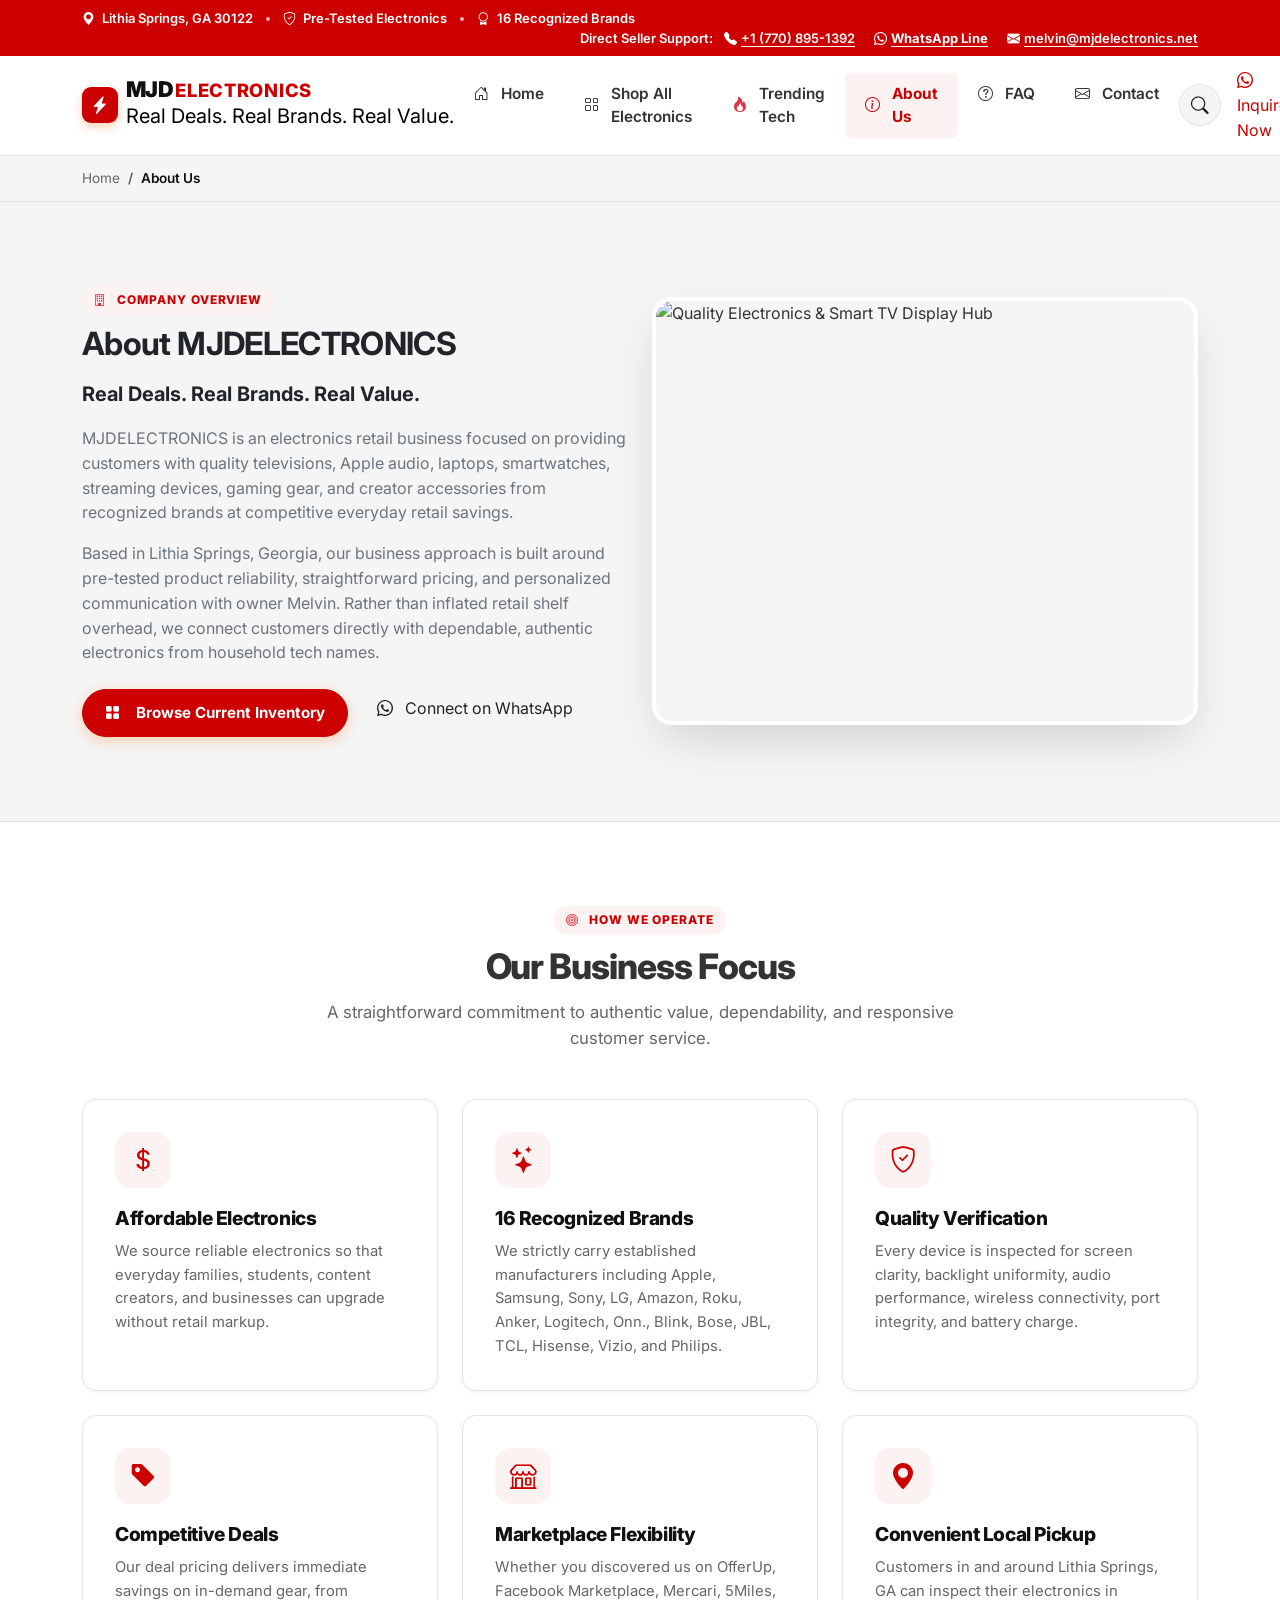
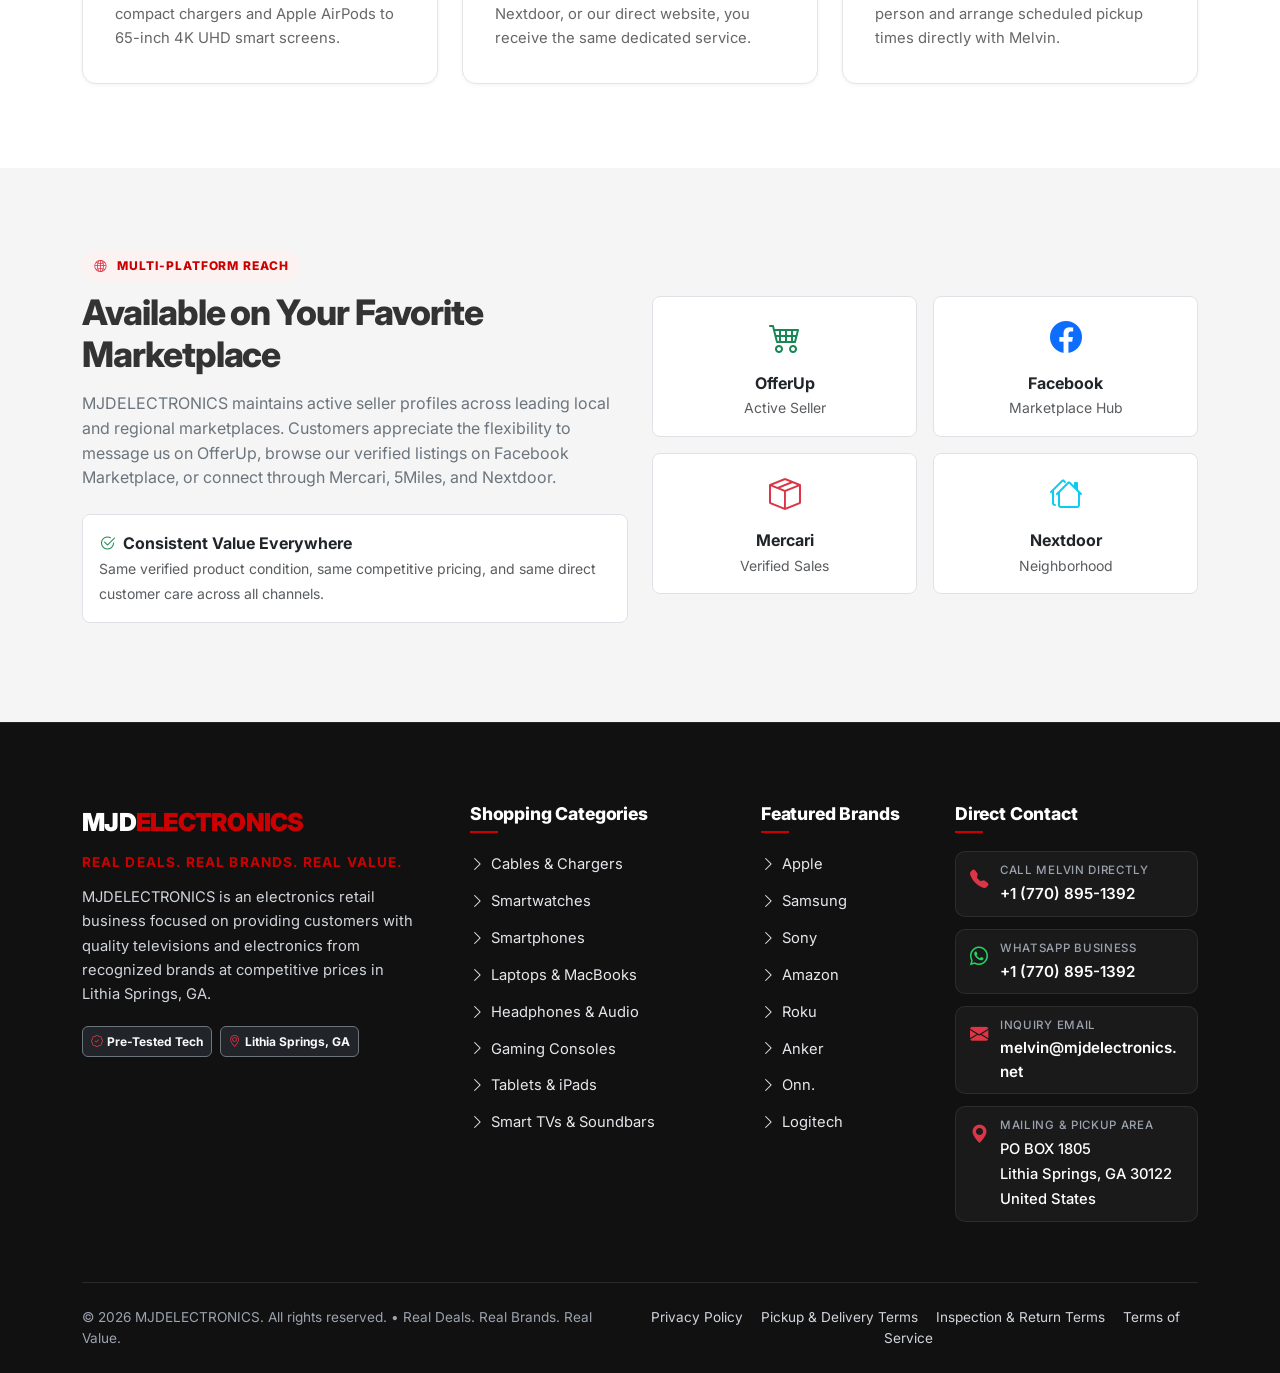
==== commit db262965: "color scheme" ====
--- a/about.html
+++ b/about.html
@@ -4,7 +4,7 @@
   <meta charset="UTF-8">
   <meta name="viewport" content="width=device-width, initial-scale=1.0, maximum-scale=5.0">
   <title>About Us | MJDELECTRONICS</title>
-  <meta name="description" content="Learn about MJDELECTRONICS. Providing customers with quality televisions and electronics from recognized brands at competitive prices in Lithia Springs, GA.">
+  <meta name="description" content="Learn about MJDELECTRONICS. Providing customers with quality televisions, audio, mobile gear, and electronics from recognized brands at everyday retail savings in Lithia Springs, GA.">
 
   <!-- Google Fonts: Inter -->
   <link rel="preconnect" href="https://fonts.googleapis.com">
@@ -23,18 +23,20 @@
 </head>
 <body>
 
-  <!-- TOP NOTICE BAR -->
+  <!-- TOP NOTICE BAR (AMERICAN RETAIL RED) -->
   <div class="top-notice-bar">
     <div class="container d-flex flex-wrap align-items-center justify-content-between">
       <div class="d-none d-md-block">
-        <i class="bi bi-geo-alt-fill text-warning me-1"></i> Lithia Springs, GA 30122
+        <i class="bi bi-geo-alt-fill me-1"></i> Lithia Springs, GA 30122
         <span class="bullet-dot"></span>
-        <i class="bi bi-shield-check text-warning me-1"></i> Verified Brands
+        <i class="bi bi-shield-check me-1"></i> Pre-Tested Electronics
+        <span class="bullet-dot"></span>
+        <i class="bi bi-award me-1"></i> 16 Recognized Brands
       </div>
       <div class="w-100 w-md-auto text-center text-md-end">
-        <span class="me-2 d-none d-sm-inline">Direct Contact:</span>
+        <span class="me-2 d-none d-sm-inline">Direct Seller Support:</span>
         <a href="tel:+17708951392" class="me-3"><i class="bi bi-telephone-fill me-1"></i>+1 (770) 895-1392</a>
-        <a href="https://wa.me/17708951392?text=Hello%20MJDELECTRONICS!%20I%20visited%20your%20website%20and%20would%20like%20to%20know%20more%20about%20your%20available%20electronics%20and%20current%20deals." class="me-3 text-success fw-bold text-decoration-none" target="_blank" rel="noopener noreferrer"><i class="bi bi-whatsapp me-1"></i>WhatsApp</a>
+        <a href="https://wa.me/17708951392?text=Hello%20MJDELECTRONICS!%20I%20would%20like%20to%20learn%20more%20about%20your%20electronics%20and%20deals." class="me-3 text-white fw-bold" target="_blank" rel="noopener noreferrer"><i class="bi bi-whatsapp me-1"></i>WhatsApp Line</a>
         <a href="mailto:melvin@mjdelectronics.net" class="d-none d-sm-inline"><i class="bi bi-envelope-fill me-1"></i>melvin@mjdelectronics.net</a>
       </div>
     </div>
@@ -43,11 +45,14 @@
   <!-- NAVBAR -->
   <nav class="navbar navbar-expand-lg navbar-mjd">
     <div class="container">
-      <a class="navbar-brand" href="index.html">
+      <a class="navbar-brand d-flex align-items-center gap-2" href="index.html">
         <div class="brand-icon-box">
-          <i class="bi bi-tv"></i>
-        </div>
-        <div class="brand-name-text">MJD<span>ELECTRONICS</span></div>
+          <i class="bi bi-lightning-charge-fill"></i>
+        </div>
+        <div>
+          <div class="brand-name-text">MJD<span>ELECTRONICS</span></div>
+          <div class="brand-tagline-sub d-none d-sm-block">Real Deals. Real Brands. Real Value.</div>
+        </div>
       </a>
 
       <!-- Mobile Action Buttons -->
@@ -55,6 +60,9 @@
         <button class="nav-action-btn" data-bs-toggle="modal" data-bs-target="#searchModal" aria-label="Search">
           <i class="bi bi-search"></i>
         </button>
+        <a href="https://wa.me/17708951392?text=Hello%20MJDELECTRONICS!" class="nav-action-btn text-success" target="_blank" rel="noopener noreferrer" aria-label="WhatsApp Inquiry">
+          <i class="bi bi-whatsapp"></i>
+        </a>
         <button class="navbar-toggler-mjd" type="button" data-bs-toggle="offcanvas" data-bs-target="#mobileNavOffcanvas" aria-controls="mobileNavOffcanvas" aria-label="Open Navigation Menu">
           <i class="bi bi-list fs-3"></i>
         </button>
@@ -67,7 +75,10 @@
             <a class="nav-link" href="index.html"><i class="bi bi-house-door me-1"></i>Home</a>
           </li>
           <li class="nav-item">
-            <a class="nav-link" href="shop.html"><i class="bi bi-grid me-1"></i>Shop Catalog</a>
+            <a class="nav-link" href="shop.html"><i class="bi bi-grid me-1"></i>Shop All Electronics</a>
+          </li>
+          <li class="nav-item">
+            <a class="nav-link" href="shop.html?trending=true"><i class="bi bi-fire text-danger me-1"></i>Trending Tech</a>
           </li>
           <li class="nav-item">
             <a class="nav-link active" href="about.html"><i class="bi bi-info-circle me-1"></i>About Us</a>
@@ -84,8 +95,11 @@
           <button class="nav-action-btn" data-bs-toggle="modal" data-bs-target="#searchModal" title="Quick Search" aria-label="Search electronics">
             <i class="bi bi-search"></i>
           </button>
-          <a href="contact.html" class="btn-mjd-primary btn-sm-mjd">
-            <i class="bi bi-telephone-outbound-fill"></i> Contact Direct
+          <a href="https://wa.me/17708951392?text=Hello%20MJDELECTRONICS!" target="_blank" rel="noopener noreferrer" class="btn-whatsapp-pill" title="Inquire on WhatsApp">
+            <i class="bi bi-whatsapp"></i> Inquire Now
+          </a>
+          <a href="shop.html" class="btn-mjd-primary btn-sm-mjd">
+            <i class="bi bi-bag-check-fill"></i> View Catalog
           </a>
         </div>
       </div>
@@ -97,9 +111,12 @@
     <div class="offcanvas-header">
       <div class="d-flex align-items-center gap-2">
         <div class="brand-icon-box">
-          <i class="bi bi-tv"></i>
-        </div>
-        <div class="brand-name-text">MJD<span>ELECTRONICS</span></div>
+          <i class="bi bi-lightning-charge-fill"></i>
+        </div>
+        <div>
+          <div class="brand-name-text">MJD<span>ELECTRONICS</span></div>
+          <div class="small text-muted">Real Deals. Real Brands. Real Value.</div>
+        </div>
       </div>
       <button type="button" class="btn-close" data-bs-dismiss="offcanvas" aria-label="Close"></button>
     </div>
@@ -111,7 +128,11 @@
           <i class="bi bi-chevron-right chevron-icon"></i>
         </a>
         <a href="shop.html" class="mobile-nav-link">
-          <span><i class="bi bi-grid nav-icon"></i> Shop Catalog</span>
+          <span><i class="bi bi-grid nav-icon"></i> Shop All Electronics</span>
+          <i class="bi bi-chevron-right chevron-icon"></i>
+        </a>
+        <a href="shop.html?trending=true" class="mobile-nav-link text-danger fw-bold">
+          <span><i class="bi bi-fire nav-icon text-danger"></i> Trending Tech &amp; TikTok Viral</span>
           <i class="bi bi-chevron-right chevron-icon"></i>
         </a>
         <a href="about.html" class="mobile-nav-link active">
@@ -129,12 +150,15 @@
       </nav>
 
       <div class="mobile-drawer-contact">
-        <div class="small text-muted fw-bold mb-1">Direct Seller Line</div>
+        <div class="small text-muted fw-bold mb-2">Direct Melvin Line</div>
+        <a href="https://wa.me/17708951392?text=Hello%20MJDELECTRONICS!" class="btn btn-success w-100 mb-2 fw-bold text-white justify-content-center" target="_blank" rel="noopener noreferrer">
+          <i class="bi bi-whatsapp me-2"></i> Inquire on WhatsApp
+        </a>
         <a href="tel:+17708951392" class="d-flex align-items-center gap-2 fw-bold text-dark text-decoration-none mb-2">
-          <i class="bi bi-telephone-fill text-warning"></i> +1 (770) 895-1392
+          <i class="bi bi-telephone-fill text-danger"></i> +1 (770) 895-1392
         </a>
         <a href="mailto:melvin@mjdelectronics.net" class="d-flex align-items-center gap-2 text-secondary text-decoration-none small">
-          <i class="bi bi-envelope-fill text-warning"></i> melvin@mjdelectronics.net
+          <i class="bi bi-envelope-fill text-danger"></i> melvin@mjdelectronics.net
         </a>
       </div>
     </div>
@@ -157,23 +181,23 @@
     <div class="container">
       <div class="row align-items-center">
         <div class="col-lg-6 mb-4 mb-lg-0 reveal">
-          <span class="section-tag"><i class="bi bi-building"></i> Company Overview</span>
+          <span class="section-tag"><i class="bi bi-building text-danger me-1"></i> Company Overview</span>
           <h1 class="h2 fw-bold text-dark mb-3">About MJDELECTRONICS</h1>
-          <p class="lead text-dark fw-semibold mb-3">
+          <p class="lead text-dark fw-bold mb-3">
             Real Deals. Real Brands. Real Value.
           </p>
           <p class="text-secondary mb-3 leading-relaxed">
-            MJDELECTRONICS is an electronics retail business focused on providing customers with quality televisions and home entertainment displays from recognized brands at competitive prices.
+            MJDELECTRONICS is an electronics retail business focused on providing customers with quality televisions, Apple audio, laptops, smartwatches, streaming devices, gaming gear, and creator accessories from recognized brands at competitive everyday retail savings.
           </p>
           <p class="text-secondary mb-4 leading-relaxed">
-            Based in Lithia Springs, Georgia, our business approach is built around transparent product conditions, straightforward pricing, and personalized communication. Rather than inflated retail overhead, we connect customers directly with dependable, pre-tested displays from household electronics names.
+            Based in Lithia Springs, Georgia, our business approach is built around pre-tested product reliability, straightforward pricing, and personalized communication with owner Melvin. Rather than inflated retail shelf overhead, we connect customers directly with dependable, authentic electronics from household tech names.
           </p>
           <div class="d-flex flex-column flex-sm-row gap-3">
             <a href="shop.html" class="btn btn-mjd-primary justify-content-center">
               <i class="bi bi-grid-fill me-2"></i> Browse Current Inventory
             </a>
-            <a href="contact.html" class="btn btn-mjd-outline justify-content-center">
-              <i class="bi bi-chat-text me-2"></i> Connect with Melvin
+            <a href="https://wa.me/17708951392?text=Hello%20MJDELECTRONICS!" target="_blank" rel="noopener noreferrer" class="btn btn-whatsapp-pill justify-content-center">
+              <i class="bi bi-whatsapp me-2"></i> Connect on WhatsApp
             </a>
           </div>
         </div>
@@ -181,7 +205,7 @@
         <div class="col-lg-6 reveal reveal-delay-200">
           <div class="hero-image-wrapper">
             <img src="https://images.unsplash.com/photo-1593784991095-a205069470b6?auto=format&fit=crop&w=1000&q=80" 
-                 alt="Quality Televisions Setup" 
+                 alt="Quality Electronics & Smart TV Display Hub" 
                  style="height: clamp(260px, 40vw, 420px); width: 100%; object-fit: cover;" />
           </div>
         </div>
@@ -193,69 +217,69 @@
   <section class="section-padding bg-white-section">
     <div class="container">
       <div class="text-center mb-4 mb-md-5 reveal">
-        <span class="section-tag"><i class="bi bi-bullseye"></i> How We Operate</span>
+        <span class="section-tag"><i class="bi bi-bullseye text-danger me-1"></i> How We Operate</span>
         <h2 class="section-title">Our Business Focus</h2>
-        <p class="section-subtitle">A straightforward commitment to value, dependability, and responsive customer service.</p>
+        <p class="section-subtitle">A straightforward commitment to authentic value, dependability, and responsive customer service.</p>
       </div>
 
       <div class="row g-3 g-md-4">
         <div class="col-12 col-md-6 col-lg-4 reveal reveal-delay-100">
-          <div class="feature-box">
+          <div class="feature-box h-100">
             <div class="feature-icon-wrapper">
               <i class="bi bi-currency-dollar"></i>
             </div>
             <h3 class="feature-box-title">Affordable Electronics</h3>
-            <p class="feature-box-text">We source reliable displays so that everyday families, students, and businesses can upgrade their entertainment without retail markup.</p>
+            <p class="feature-box-text">We source reliable electronics so that everyday families, students, content creators, and businesses can upgrade without retail markup.</p>
           </div>
         </div>
 
         <div class="col-12 col-md-6 col-lg-4 reveal reveal-delay-200">
-          <div class="feature-box">
+          <div class="feature-box h-100">
             <div class="feature-icon-wrapper">
               <i class="bi bi-stars"></i>
             </div>
-            <h3 class="feature-box-title">Recognized Brands</h3>
-            <p class="feature-box-text">We strictly deal in established television manufacturers including Samsung, LG, Sony, Vizio, TCL, Hisense, Philips, and Onn.</p>
+            <h3 class="feature-box-title">16 Recognized Brands</h3>
+            <p class="feature-box-text">We strictly carry established manufacturers including Apple, Samsung, Sony, LG, Amazon, Roku, Anker, Logitech, Onn., Blink, Bose, JBL, TCL, Hisense, Vizio, and Philips.</p>
           </div>
         </div>
 
         <div class="col-12 col-md-6 col-lg-4 reveal reveal-delay-300">
-          <div class="feature-box">
+          <div class="feature-box h-100">
             <div class="feature-icon-wrapper">
               <i class="bi bi-shield-check"></i>
             </div>
             <h3 class="feature-box-title">Quality Verification</h3>
-            <p class="feature-box-text">Every display unit is verified for picture uniformity, panel brightness, built-in sound clarity, and working remote control inputs.</p>
+            <p class="feature-box-text">Every device is inspected for screen clarity, backlight uniformity, audio performance, wireless connectivity, port integrity, and battery charge.</p>
           </div>
         </div>
 
         <div class="col-12 col-md-6 col-lg-4 reveal reveal-delay-100">
-          <div class="feature-box">
-            <div class="feature-icon-wrapper">
-              <i class="bi bi-tag"></i>
+          <div class="feature-box h-100">
+            <div class="feature-icon-wrapper">
+              <i class="bi bi-tag-fill"></i>
             </div>
             <h3 class="feature-box-title">Competitive Deals</h3>
-            <p class="feature-box-text">Our deal pricing is structured to deliver immediate savings on in-demand sizes from 43-inch bedroom setups to 75-inch theater screens.</p>
+            <p class="feature-box-text">Our deal pricing delivers immediate savings on in-demand gear, from compact chargers and Apple AirPods to 65-inch 4K UHD smart screens.</p>
           </div>
         </div>
 
         <div class="col-12 col-md-6 col-lg-4 reveal reveal-delay-200">
-          <div class="feature-box">
+          <div class="feature-box h-100">
             <div class="feature-icon-wrapper">
               <i class="bi bi-shop"></i>
             </div>
             <h3 class="feature-box-title">Marketplace Flexibility</h3>
-            <p class="feature-box-text">Whether you discovered us on OfferUp, Facebook Marketplace, Mercari, 5Miles, or Nextdoor, you receive the same dedicated service.</p>
+            <p class="feature-box-text">Whether you discovered us on OfferUp, Facebook Marketplace, Mercari, 5Miles, Nextdoor, or our direct website, you receive the same dedicated service.</p>
           </div>
         </div>
 
         <div class="col-12 col-md-6 col-lg-4 reveal reveal-delay-300">
-          <div class="feature-box">
-            <div class="feature-icon-wrapper">
-              <i class="bi bi-geo-alt"></i>
+          <div class="feature-box h-100">
+            <div class="feature-icon-wrapper">
+              <i class="bi bi-geo-alt-fill"></i>
             </div>
             <h3 class="feature-box-title">Convenient Local Pickup</h3>
-            <p class="feature-box-text">Local customers in and around Lithia Springs, GA can inspect their television in person and arrange scheduled pickup times directly.</p>
+            <p class="feature-box-text">Customers in and around Lithia Springs, GA can inspect their electronics in person and arrange scheduled pickup times directly with Melvin.</p>
           </div>
         </div>
       </div>
@@ -267,44 +291,45 @@
     <div class="container">
       <div class="row align-items-center">
         <div class="col-lg-6 mb-4 mb-lg-0 reveal">
-          <span class="section-tag"><i class="bi bi-globe2"></i> Omnichannel Availability</span>
-          <h2 class="section-title">Where to Find MJDELECTRONICS</h2>
+          <span class="section-tag"><i class="bi bi-globe2 text-danger me-1"></i> Multi-Platform Reach</span>
+          <h2 class="section-title mb-3">Available on Your Favorite Marketplace</h2>
           <p class="text-secondary leading-relaxed mb-4">
-            To provide the most convenient purchasing options for buyers across Georgia and surrounding communities, MJDELECTRONICS actively lists products across multiple verified commerce channels.
+            MJDELECTRONICS maintains active seller profiles across leading local and regional marketplaces. Customers appreciate the flexibility to message us on OfferUp, browse our verified listings on Facebook Marketplace, or connect through Mercari, 5Miles, and Nextdoor.
           </p>
-          <div class="list-group list-group-flush bg-transparent">
-            <div class="list-group-item bg-transparent px-0 py-2 border-0 d-flex align-items-center gap-3">
-              <i class="bi bi-check-circle-fill text-warning fs-5"></i>
-              <span><strong>OfferUp:</strong> Verified seller profile with local pickup listings</span>
-            </div>
-            <div class="list-group-item bg-transparent px-0 py-2 border-0 d-flex align-items-center gap-3">
-              <i class="bi bi-check-circle-fill text-warning fs-5"></i>
-              <span><strong>Facebook Marketplace:</strong> Community listings &amp; direct messaging</span>
-            </div>
-            <div class="list-group-item bg-transparent px-0 py-2 border-0 d-flex align-items-center gap-3">
-              <i class="bi bi-check-circle-fill text-warning fs-5"></i>
-              <span><strong>Mercari:</strong> Electronic inventory listings</span>
-            </div>
-            <div class="list-group-item bg-transparent px-0 py-2 border-0 d-flex align-items-center gap-3">
-              <i class="bi bi-check-circle-fill text-warning fs-5"></i>
-              <span><strong>5Miles &amp; Nextdoor:</strong> Hyper-local neighborhood engagement</span>
-            </div>
-          </div>
-        </div>
-
+          <div class="p-3 bg-white rounded-3 border mb-3">
+            <div class="fw-bold text-dark"><i class="bi bi-check2-circle text-success me-2"></i>Consistent Value Everywhere</div>
+            <small class="text-muted">Same verified product condition, same competitive pricing, and same direct customer care across all channels.</small>
+          </div>
+        </div>
         <div class="col-lg-6 reveal reveal-delay-200">
-          <div class="p-4 p-md-5 bg-white rounded-4 border shadow-sm">
-            <h4 class="fw-bold text-dark mb-3"><i class="bi bi-chat-quote-fill text-warning me-2"></i>Direct Purchasing Inquiries</h4>
-            <p class="text-secondary mb-4 leading-relaxed">
-              Have questions about a specific model, need to confirm whether a 65" screen will fit your vehicle for pickup, or want to negotiate a multi-item package? Melvin is available directly via phone or email.
-            </p>
-            <div class="d-flex flex-column gap-3">
-              <a href="tel:+17708951392" class="btn btn-mjd-primary justify-content-center">
-                <i class="bi bi-telephone-fill me-2"></i> Call +1 (770) 895-1392
-              </a>
-              <a href="mailto:melvin@mjdelectronics.net" class="btn btn-mjd-outline justify-content-center">
-                <i class="bi bi-envelope-fill me-2"></i> Email melvin@mjdelectronics.net
-              </a>
+          <div class="row g-3">
+            <div class="col-6">
+              <div class="p-3 bg-white rounded-3 border text-center">
+                <i class="bi bi-cart4 fs-2 text-success mb-2 d-block"></i>
+                <div class="fw-bold text-dark">OfferUp</div>
+                <small class="text-muted">Active Seller</small>
+              </div>
+            </div>
+            <div class="col-6">
+              <div class="p-3 bg-white rounded-3 border text-center">
+                <i class="bi bi-facebook fs-2 text-primary mb-2 d-block"></i>
+                <div class="fw-bold text-dark">Facebook</div>
+                <small class="text-muted">Marketplace Hub</small>
+              </div>
+            </div>
+            <div class="col-6">
+              <div class="p-3 bg-white rounded-3 border text-center">
+                <i class="bi bi-box-seam fs-2 text-danger mb-2 d-block"></i>
+                <div class="fw-bold text-dark">Mercari</div>
+                <small class="text-muted">Verified Sales</small>
+              </div>
+            </div>
+            <div class="col-6">
+              <div class="p-3 bg-white rounded-3 border text-center">
+                <i class="bi bi-houses fs-2 text-info mb-2 d-block"></i>
+                <div class="fw-bold text-dark">Nextdoor</div>
+                <small class="text-muted">Neighborhood</small>
+              </div>
             </div>
           </div>
         </div>
@@ -320,30 +345,39 @@
           <div class="footer-brand-title">MJD<span>ELECTRONICS</span></div>
           <div class="footer-tagline">Real Deals. Real Brands. Real Value.</div>
           <p class="footer-desc">
-            MJDELECTRONICS is an electronics retail business focused on providing customers with quality televisions and electronics from recognized brands at competitive prices.
+            MJDELECTRONICS is an electronics retail business focused on providing customers with quality televisions and electronics from recognized brands at competitive prices in Lithia Springs, GA.
           </p>
+          <div class="d-flex flex-wrap gap-2">
+            <span class="badge bg-dark border border-secondary text-light p-2"><i class="bi bi-patch-check text-danger me-1"></i>Pre-Tested Tech</span>
+            <span class="badge bg-dark border border-secondary text-light p-2"><i class="bi bi-geo-alt text-danger me-1"></i>Lithia Springs, GA</span>
+          </div>
+        </div>
+
+        <div class="col-6 col-md-4 col-lg-3">
+          <h4 class="footer-widget-title">Shopping Categories</h4>
+          <ul class="footer-links">
+            <li><a href="shop.html?category=Cables%2C%20Chargers%20%26%20Power%20Adapters"><i class="bi bi-chevron-right"></i> Cables &amp; Chargers</a></li>
+            <li><a href="shop.html?category=Smartwatches"><i class="bi bi-chevron-right"></i> Smartwatches</a></li>
+            <li><a href="shop.html?category=Smartphones%20%26%20Flagship%20Handsets"><i class="bi bi-chevron-right"></i> Smartphones</a></li>
+            <li><a href="shop.html?category=Laptops%20%26%20MacBooks"><i class="bi bi-chevron-right"></i> Laptops &amp; MacBooks</a></li>
+            <li><a href="shop.html?category=Wireless%20Headphones%20%26%20Earbuds"><i class="bi bi-chevron-right"></i> Headphones &amp; Audio</a></li>
+            <li><a href="shop.html?category=Video%20Gaming%20Consoles%20%26%20Retro%20Systems"><i class="bi bi-chevron-right"></i> Gaming Consoles</a></li>
+            <li><a href="shop.html?category=Tablets%20%26%20iPads"><i class="bi bi-chevron-right"></i> Tablets &amp; iPads</a></li>
+            <li><a href="shop.html?category=Home%20Audio%20%26%20Soundbars"><i class="bi bi-chevron-right"></i> Smart TVs &amp; Soundbars</a></li>
+          </ul>
         </div>
 
         <div class="col-6 col-md-4 col-lg-2">
-          <h4 class="footer-widget-title">Navigation</h4>
-          <ul class="footer-links">
-            <li><a href="index.html"><i class="bi bi-chevron-right"></i> Home</a></li>
-            <li><a href="shop.html"><i class="bi bi-chevron-right"></i> Shop Catalog</a></li>
-            <li><a href="about.html"><i class="bi bi-chevron-right"></i> About Us</a></li>
-            <li><a href="faq.html"><i class="bi bi-chevron-right"></i> FAQ</a></li>
-            <li><a href="contact.html"><i class="bi bi-chevron-right"></i> Contact Us</a></li>
-          </ul>
-        </div>
-
-        <div class="col-6 col-md-4 col-lg-3">
           <h4 class="footer-widget-title">Featured Brands</h4>
           <ul class="footer-links">
-            <li><a href="shop.html?brand=Samsung"><i class="bi bi-chevron-right"></i> Samsung Smart TVs</a></li>
-            <li><a href="shop.html?brand=LG"><i class="bi bi-chevron-right"></i> LG webOS Displays</a></li>
-            <li><a href="shop.html?brand=Sony"><i class="bi bi-chevron-right"></i> Sony Bravia 4K</a></li>
-            <li><a href="shop.html?brand=Vizio"><i class="bi bi-chevron-right"></i> Vizio SmartCast</a></li>
-            <li><a href="shop.html?brand=TCL"><i class="bi bi-chevron-right"></i> TCL Roku Televisions</a></li>
-            <li><a href="shop.html?brand=Hisense"><i class="bi bi-chevron-right"></i> Hisense Google TVs</a></li>
+            <li><a href="shop.html?brand=Apple"><i class="bi bi-chevron-right"></i> Apple</a></li>
+            <li><a href="shop.html?brand=Samsung"><i class="bi bi-chevron-right"></i> Samsung</a></li>
+            <li><a href="shop.html?brand=Sony"><i class="bi bi-chevron-right"></i> Sony</a></li>
+            <li><a href="shop.html?brand=Amazon"><i class="bi bi-chevron-right"></i> Amazon</a></li>
+            <li><a href="shop.html?brand=Roku"><i class="bi bi-chevron-right"></i> Roku</a></li>
+            <li><a href="shop.html?brand=Anker"><i class="bi bi-chevron-right"></i> Anker</a></li>
+            <li><a href="shop.html?brand=Onn"><i class="bi bi-chevron-right"></i> Onn.</a></li>
+            <li><a href="shop.html?brand=Logitech"><i class="bi bi-chevron-right"></i> Logitech</a></li>
           </ul>
         </div>
 
@@ -351,7 +385,7 @@
           <h4 class="footer-widget-title">Direct Contact</h4>
           <div class="footer-contact-list">
             <div class="footer-contact-item">
-              <i class="bi bi-telephone-fill"></i>
+              <i class="bi bi-telephone-fill text-danger"></i>
               <div>
                 <span class="footer-contact-label">Call Melvin Directly</span>
                 <a href="tel:+17708951392" class="footer-contact-val">+1 (770) 895-1392</a>
@@ -365,14 +399,14 @@
               </div>
             </div>
             <div class="footer-contact-item">
-              <i class="bi bi-envelope-fill"></i>
+              <i class="bi bi-envelope-fill text-danger"></i>
               <div>
                 <span class="footer-contact-label">Inquiry Email</span>
                 <a href="mailto:melvin@mjdelectronics.net" class="footer-contact-val">melvin@mjdelectronics.net</a>
               </div>
             </div>
             <div class="footer-contact-item">
-              <i class="bi bi-geo-alt-fill"></i>
+              <i class="bi bi-geo-alt-fill text-danger"></i>
               <div>
                 <span class="footer-contact-label">Mailing &amp; Pickup Area</span>
                 <span class="footer-contact-text">PO BOX 1805<br>Lithia Springs, GA 30122<br>United States</span>
@@ -384,7 +418,7 @@
 
       <div class="footer-bottom d-flex flex-column flex-md-row justify-content-between align-items-center">
         <div>
-          &copy; <span id="currentYear"></span> MJDELECTRONICS. All rights reserved.
+          &copy; <span id="currentYear"></span> MJDELECTRONICS. All rights reserved. &bull; Real Deals. Real Brands. Real Value.
         </div>
         <div class="mt-2 mt-md-0 text-center">
           <a href="privacy-policy.html">Privacy Policy</a>
@@ -406,8 +440,8 @@
       <i class="bi bi-grid-fill"></i>
       <span>Shop</span>
     </a>
-    <a href="tel:+17708951392" class="dock-call-btn" title="Call Melvin" aria-label="Call +17708951392">
-      <i class="bi bi-telephone-fill"></i>
+    <a href="https://wa.me/17708951392?text=Hello%20MJDELECTRONICS!%20I%20would%20like%20to%20inquire%20about%20your%20available%20electronics." class="dock-call-btn text-white" style="background: #25D366;" title="WhatsApp Melvin" aria-label="WhatsApp Melvin" target="_blank" rel="noopener noreferrer">
+      <i class="bi bi-whatsapp"></i>
     </a>
     <a href="#" class="dock-item" data-bs-toggle="modal" data-bs-target="#searchModal">
       <i class="bi bi-search"></i>
@@ -425,23 +459,29 @@
       <div class="modal-content search-modal-box">
         <div class="d-flex justify-content-between align-items-center mb-3">
           <h5 class="fw-bold text-dark mb-0" id="searchModalLabel">
-            <i class="bi bi-search text-warning me-2"></i>Search Electronics Catalog
+            <i class="bi bi-search text-danger me-2"></i>Search Electronics Catalog
           </h5>
           <button type="button" class="btn-close" data-bs-dismiss="modal" aria-label="Close"></button>
         </div>
         <div class="search-input-group mb-3">
-          <input type="text" id="globalSearchInput" placeholder="Search by brand, screen size, or model..." autocomplete="off">
+          <input type="text" id="globalSearchInput" placeholder="Search AirPods, Anker, laptops, TVs, smartwatches, model..." autocomplete="off">
           <button class="search-submit-btn" aria-label="Search"><i class="bi bi-search"></i></button>
         </div>
-        <div id="globalSearchResults"></div>
+        <div id="globalSearchResults">
+          <div class="text-muted text-center py-4 small">
+            Start typing above to see matching electronics, audio, or accessories instantly...
+          </div>
+        </div>
       </div>
     </div>
   </div>
 
-  <!-- Scripts -->
+  <!-- Bootstrap 5.3.3 JS Bundle -->
   <script src="https://cdn.jsdelivr.net/npm/bootstrap@5.3.3/dist/js/bootstrap.bundle.min.js"></script>
+  <!-- Custom JS Modules -->
   <script src="assets/js/products.js"></script>
   <script src="assets/js/main.js"></script>
+
   <script>
     document.getElementById('currentYear').textContent = new Date().getFullYear();
   </script>
--- a/assets/css/style.css
+++ b/assets/css/style.css
@@ -1,44 +1,52 @@
 /* ===================================================================
-   MJDELECTRONICS - PREMIUM VIP MOBILE-FIRST STYLESHEET
+   MJDELECTRONICS - AMERICAN ELECTRONICS RETAIL E-COMMERCE STYLESHEET
    Brand: MJDELECTRONICS | "Real Deals. Real Brands. Real Value."
-   Design: Mobile-First Luxury Retail, Bright White (75-80%), Deep Black & Orange
+   Visual Inspiration: Target.com Clean Retail Experience (Red/White/Charcoal)
+   Colors: Primary Red (#CC0000), Pure White (#FFFFFF), Dark Text (#333333)
    =================================================================== */
 
-/* ---------- CSS VARIABLES ---------- */
+/* ---------- CSS VARIABLES (TARGET-INSPIRED AMERICAN RETAIL) ---------- */
 :root {
-  --primary-orange: #FF6B00;
-  --orange-hover: #E85D00;
-  --light-orange: #FFF0E5;
-  --light-orange-subtle: #FFF7F0;
+  --primary-red: #CC0000;
+  --red-hover: #AA0000;
+  --light-red: #FDF2F2;
+  --light-red-subtle: #FFF5F5;
   --deep-black: #111111;
-  --charcoal: #292929;
+  --dark-text: #333333;
+  --charcoal: #333333;
   --card-dark: #1E1E1E;
   --main-white: #FFFFFF;
   --section-grey: #F5F5F5;
-  --section-alt: #F9FAFB;
+  --section-alt: #FAFAFA;
   --secondary-text: #666666;
-  --muted-text: #8E8E93;
-  --border-grey: #E5E7EB;
-  --border-light: #F0F0F0;
+  --muted-text: #767676;
+  --border-grey: #E5E5E5;
+  --border-light: #EEEEEE;
+
+  /* Backward compatibility aliases mapping to brand red */
+  --primary-orange: #CC0000;
+  --orange-hover: #AA0000;
+  --light-orange: #FDF2F2;
+  --light-orange-subtle: #FFF5F5;
   
   --font-main: 'Inter', -apple-system, BlinkMacSystemFont, 'Segoe UI', Roboto, Oxygen, Ubuntu, Cantarell, sans-serif;
   
   --radius-xs: 4px;
-  --radius-sm: 8px;
-  --radius-md: 12px;
-  --radius-lg: 16px;
-  --radius-xl: 24px;
+  --radius-sm: 6px;
+  --radius-md: 10px;
+  --radius-lg: 14px;
+  --radius-xl: 20px;
   --radius-pill: 9999px;
   
-  --shadow-sm: 0 2px 8px rgba(0, 0, 0, 0.04);
-  --shadow-md: 0 8px 24px rgba(0, 0, 0, 0.06);
-  --shadow-lg: 0 16px 36px rgba(0, 0, 0, 0.09);
-  --shadow-hover: 0 20px 40px rgba(255, 107, 0, 0.14);
-  --shadow-card: 0 4px 18px rgba(0, 0, 0, 0.05);
-
-  --transition-fast: 0.18s cubic-bezier(0.16, 1, 0.3, 1);
-  --transition-base: 0.28s cubic-bezier(0.16, 1, 0.3, 1);
-  --transition-smooth: 0.4s cubic-bezier(0.16, 1, 0.3, 1);
+  --shadow-sm: 0 1px 4px rgba(0, 0, 0, 0.05);
+  --shadow-md: 0 4px 16px rgba(0, 0, 0, 0.08);
+  --shadow-lg: 0 12px 28px rgba(0, 0, 0, 0.1);
+  --shadow-hover: 0 12px 28px rgba(204, 0, 0, 0.12);
+  --shadow-card: 0 2px 10px rgba(0, 0, 0, 0.04);
+
+  --transition-fast: 0.16s cubic-bezier(0.16, 1, 0.3, 1);
+  --transition-base: 0.25s cubic-bezier(0.16, 1, 0.3, 1);
+  --transition-smooth: 0.35s cubic-bezier(0.16, 1, 0.3, 1);
   
   --safe-bottom: env(safe-area-inset-bottom, 0px);
 }
@@ -58,8 +66,8 @@
 body {
   font-family: var(--font-main);
   background-color: var(--main-white);
-  color: var(--deep-black);
-  line-height: 1.6;
+  color: var(--dark-text);
+  line-height: 1.55;
   -webkit-font-smoothing: antialiased;
   -moz-osx-font-smoothing: grayscale;
   overflow-x: hidden;
@@ -73,9 +81,9 @@
 }
 
 h1, h2, h3, h4, h5, h6 {
-  color: var(--deep-black);
-  font-weight: 700;
-  letter-spacing: -0.025em;
+  color: var(--dark-text);
+  font-weight: 700;
+  letter-spacing: -0.02em;
   line-height: 1.25;
 }
 
@@ -85,13 +93,13 @@
 }
 
 a {
-  color: var(--primary-orange);
+  color: var(--primary-red);
   text-decoration: none;
   transition: color var(--transition-fast);
 }
 
 a:hover {
-  color: var(--orange-hover);
+  color: var(--red-hover);
 }
 
 img {
@@ -105,38 +113,39 @@
   font-size: 16px !important;
 }
 
-/* ---------- TOP NOTIFICATION BAR ---------- */
+/* ---------- TOP NOTIFICATION BAR (AMERICAN RETAIL) ---------- */
 .top-notice-bar {
-  background: var(--deep-black);
+  background: var(--primary-red);
   color: var(--main-white);
   font-size: 0.8125rem;
+  font-weight: 600;
   padding: 8px 0;
-  border-bottom: 1px solid rgba(255, 255, 255, 0.08);
 }
 
 .top-notice-bar a {
-  color: var(--light-orange);
-  font-weight: 500;
-  text-decoration: none;
+  color: var(--main-white);
+  font-weight: 600;
+  text-decoration: underline;
+  text-underline-offset: 3px;
   display: inline-flex;
   align-items: center;
 }
 
 .top-notice-bar a:hover {
-  color: var(--primary-orange);
+  color: #FFE5E5;
 }
 
 .top-notice-bar .bullet-dot {
   display: inline-block;
   width: 4px;
   height: 4px;
-  background: var(--primary-orange);
+  background: rgba(255, 255, 255, 0.7);
   border-radius: 50%;
-  margin: 0 8px;
+  margin: 0 10px;
   vertical-align: middle;
 }
 
-/* ---------- NAVBAR (MOBILE-FIRST) ---------- */
+/* ---------- NAVBAR (TARGET-INSPIRED CLEAN RETAIL) ---------- */
 .navbar-mjd {
   background: var(--main-white);
   border-bottom: 1px solid var(--border-grey);
@@ -148,6 +157,130 @@
 }
 
 .navbar-mjd.is-scrolled {
+  box-shadow: 0 4px 16px rgba(0, 0, 0, 0.06);
+}
+
+.navbar-brand {
+  display: flex;
+  align-items: center;
+  gap: 10px;
+  text-decoration: none;
+  padding: 0;
+  margin: 0;
+}
+
+.brand-icon-box {
+  width: 40px;
+  height: 40px;
+  border-radius: 50%;
+  background: var(--primary-red);
+  color: var(--main-white);
+  display: flex;
+  align-items: center;
+  justify-content: center;
+  font-size: 1.25rem;
+  box-shadow: 0 3px 8px rgba(204, 0, 0, 0.3);
+}
+
+.brand-name-text {
+  font-size: 1.35rem;
+  font-weight: 900;
+  letter-spacing: -0.03em;
+  color: var(--primary-red);
+  line-height: 1;
+}
+
+.brand-name-text span {
+  color: var(--dark-text);
+  font-weight: 800;
+  letter-spacing: 0.04em;
+  font-size: 1.15rem;
+  margin-left: 2px;
+}
+
+.nav-search-bar {
+  position: relative;
+  max-width: 440px;
+  width: 100%;
+}
+
+.nav-search-bar input {
+  width: 100%;
+  height: 42px;
+  border-radius: var(--radius-pill);
+  border: 1.5px solid var(--border-grey);
+  background: var(--section-grey);
+  padding: 8px 46px 8px 18px;
+  font-size: 0.9rem !important;
+  color: var(--dark-text);
+  transition: all var(--transition-fast);
+}
+
+.nav-search-bar input:focus {
+  background: var(--main-white);
+  border-color: var(--primary-red);
+  box-shadow: 0 0 0 3px rgba(204, 0, 0, 0.12);
+  outline: none;
+}
+
+.nav-search-bar button {
+  position: absolute;
+  right: 5px;
+  top: 50%;
+  transform: translateY(-50%);
+  width: 32px;
+  height: 32px;
+  border-radius: 50%;
+  background: var(--primary-red);
+  color: var(--main-white);
+  border: none;
+  display: flex;
+  align-items: center;
+  justify-content: center;
+  font-size: 0.9rem;
+  cursor: pointer;
+  transition: background var(--transition-fast);
+}
+
+.nav-search-bar button:hover {
+  background: var(--red-hover);
+}
+
+.navbar-nav .nav-link {
+  font-weight: 600;
+  font-size: 0.92rem;
+  color: var(--dark-text);
+  padding: 8px 14px !important;
+  border-radius: var(--radius-sm);
+  transition: all var(--transition-fast);
+}
+
+.navbar-nav .nav-link:hover,
+.navbar-nav .nav-link.active {
+  color: var(--primary-red);
+  background: var(--light-red);
+}
+
+.nav-action-btn {
+  width: 40px;
+  height: 40px;
+  border-radius: 50%;
+  display: flex;
+  align-items: center;
+  justify-content: center;
+  background: var(--section-grey);
+  border: 1px solid var(--border-grey);
+  color: var(--dark-text);
+  font-size: 1.1rem;
+  cursor: pointer;
+  transition: all var(--transition-fast);
+}
+
+.nav-action-btn:hover {
+  background: var(--light-red);
+  border-color: var(--primary-red);
+  color: var(--primary-red);
+}
   background: rgba(255, 255, 255, 0.98);
   backdrop-filter: blur(14px);
   -webkit-backdrop-filter: blur(14px);
@@ -880,12 +1013,103 @@
   }
 }
 
-/* ---------- CATEGORY CARDS ---------- */
+/* ---------- CATEGORY CARDS (TARGET-INSPIRED RETAIL) ---------- */
+.retail-category-card {
+  background: var(--main-white);
+  border: 1px solid var(--border-grey);
+  border-radius: var(--radius-lg);
+  padding: 16px;
+  text-align: center;
+  transition: all var(--transition-base);
+  height: 100%;
+  display: flex;
+  flex-direction: column;
+  align-items: center;
+  position: relative;
+  overflow: hidden;
+  text-decoration: none;
+}
+
+.retail-category-card:hover {
+  transform: translateY(-4px);
+  box-shadow: var(--shadow-md);
+  border-color: var(--primary-red);
+}
+
+.category-img-circle {
+  width: 96px;
+  height: 96px;
+  border-radius: 50%;
+  overflow: hidden;
+  margin-bottom: 14px;
+  background: var(--section-grey);
+  border: 2px solid var(--border-grey);
+  display: flex;
+  align-items: center;
+  justify-content: center;
+  transition: transform var(--transition-base), border-color var(--transition-fast);
+}
+
+.category-img-circle img {
+  width: 100%;
+  height: 100%;
+  object-fit: cover;
+  transition: transform var(--transition-smooth);
+}
+
+.retail-category-card:hover .category-img-circle {
+  border-color: var(--primary-red);
+  transform: scale(1.05);
+}
+
+.retail-category-card:hover .category-img-circle img {
+  transform: scale(1.12);
+}
+
+.category-title {
+  font-size: 1rem;
+  font-weight: 700;
+  color: var(--dark-text);
+  margin-bottom: 6px;
+  line-height: 1.3;
+}
+
+.category-desc {
+  font-size: 0.8125rem;
+  color: var(--secondary-text);
+  margin-bottom: 12px;
+  line-height: 1.4;
+  display: -webkit-box;
+  -webkit-line-clamp: 2;
+  -webkit-box-orient: vertical;
+  overflow: hidden;
+}
+
+.category-shop-btn {
+  font-size: 0.8rem;
+  font-weight: 700;
+  color: var(--primary-red);
+  background: var(--light-red);
+  padding: 5px 12px;
+  border-radius: var(--radius-pill);
+  display: inline-flex;
+  align-items: center;
+  gap: 4px;
+  margin-top: auto;
+  transition: all var(--transition-fast);
+}
+
+.retail-category-card:hover .category-shop-btn {
+  background: var(--primary-red);
+  color: var(--main-white);
+}
+
+/* Also support legacy category-card class */
 .category-card {
   background: var(--main-white);
   border: 1px solid var(--border-grey);
   border-radius: var(--radius-lg);
-  padding: clamp(20px, 4vw, 28px);
+  padding: clamp(16px, 3vw, 22px);
   text-align: center;
   transition: all var(--transition-base);
   height: 100%;
@@ -896,79 +1120,50 @@
   overflow: hidden;
 }
 
-.category-card::before {
-  content: '';
-  position: absolute;
-  top: 0;
-  left: 0;
-  width: 100%;
-  height: 4px;
-  background: var(--primary-orange);
-  transform: scaleX(0);
-  transition: transform var(--transition-base);
-  transform-origin: center;
-}
-
 .category-card:hover {
-  transform: translateY(-6px);
+  transform: translateY(-4px);
   box-shadow: var(--shadow-md);
-  border-color: rgba(255, 107, 0, 0.3);
-}
-
-.category-card:hover::before {
-  transform: scaleX(1);
+  border-color: var(--primary-red);
 }
 
 .category-icon-box {
-  width: 64px;
-  height: 64px;
-  border-radius: 18px;
-  background: var(--light-orange);
-  color: var(--primary-orange);
-  display: flex;
-  align-items: center;
-  justify-content: center;
-  font-size: 1.85rem;
-  margin-bottom: 16px;
+  width: 58px;
+  height: 58px;
+  border-radius: 50%;
+  background: var(--light-red);
+  color: var(--primary-red);
+  display: flex;
+  align-items: center;
+  justify-content: center;
+  font-size: 1.6rem;
+  margin-bottom: 14px;
   transition: transform var(--transition-fast);
 }
 
 .category-card:hover .category-icon-box {
-  transform: scale(1.08) rotate(4deg);
-  background: var(--primary-orange);
+  transform: scale(1.08);
+  background: var(--primary-red);
   color: var(--main-white);
-}
-
-.category-title {
-  font-size: 1.15rem;
-  font-weight: 700;
-  color: var(--deep-black);
-  margin-bottom: 8px;
-}
-
-.category-desc {
-  font-size: 0.875rem;
-  color: var(--secondary-text);
-  margin-bottom: 14px;
 }
 
 .category-link {
   font-size: 0.8125rem;
   font-weight: 700;
-  color: var(--primary-orange);
+  color: var(--primary-red);
   display: inline-flex;
   align-items: center;
   gap: 6px;
   margin-top: auto;
 }
 
-/* ---------- VIP PRODUCT CARD DESIGN (TOUCH & RESPONSIVE) ---------- */
+/* ---------- RETAIL PRODUCT CARDS (TARGET-INSPIRED 2-COL MOBILE & 4-COL DESKTOP) ---------- */
+.retail-product-card,
 .vip-product-card {
   background: var(--main-white);
   border: 1px solid var(--border-grey);
-  border-radius: var(--radius-lg);
+  border-radius: var(--radius-md);
   overflow: hidden;
-  box-shadow: var(--shadow-card);
+  box-shadow: var(--shadow-sm);
   transition: all var(--transition-base);
   height: 100%;
   display: flex;
@@ -976,55 +1171,70 @@
   position: relative;
 }
 
+.retail-product-card:hover,
 .vip-product-card:hover {
-  transform: translateY(-6px);
-  box-shadow: 0 16px 36px rgba(0, 0, 0, 0.09);
-  border-color: rgba(255, 107, 0, 0.4);
-}
-
+  transform: translateY(-4px);
+  box-shadow: var(--shadow-md);
+  border-color: #D4D4D4;
+}
+
+/* Retail Badges */
 .product-card-badge {
   position: absolute;
-  top: 12px;
-  left: 12px;
+  top: 10px;
+  left: 10px;
   z-index: 3;
-  font-size: 0.72rem;
+  font-size: 0.6875rem;
   font-weight: 800;
   text-transform: uppercase;
-  letter-spacing: 0.05em;
-  padding: 4px 10px;
+  letter-spacing: 0.04em;
+  padding: 3px 8px;
   border-radius: var(--radius-pill);
 }
 
+.badge-sale {
+  background: var(--primary-red);
+  color: var(--main-white);
+}
+
+.badge-trending {
+  background: #111111;
+  color: #FFFFFF;
+  border: 1px solid rgba(255, 255, 255, 0.2);
+}
+
+.badge-trending i {
+  color: #FF4D4D;
+}
+
 .badge-brand {
-  background: var(--deep-black);
+  background: var(--dark-text);
   color: var(--main-white);
 }
 
-.badge-condition {
-  position: absolute;
-  top: 12px;
-  right: 12px;
-  z-index: 3;
-  font-size: 0.72rem;
-  font-weight: 700;
-  background: var(--light-orange);
-  color: var(--primary-orange);
-  padding: 4px 10px;
+.badge-condition-pill {
+  font-size: 0.6875rem;
+  font-weight: 700;
+  background: var(--section-grey);
+  color: var(--secondary-text);
+  padding: 2px 7px;
   border-radius: var(--radius-pill);
-  border: 1px solid rgba(255, 107, 0, 0.2);
+  border: 1px solid var(--border-grey);
+  white-space: nowrap;
 }
 
 .product-image-container {
   position: relative;
   width: 100%;
-  height: clamp(190px, 28vw, 230px);
-  background: linear-gradient(180deg, #F9FAFB 0%, #F3F4F6 100%);
-  display: flex;
-  align-items: center;
-  justify-content: center;
-  padding: 16px;
+  height: clamp(150px, 24vw, 210px);
+  background: var(--section-grey);
+  display: flex;
+  align-items: center;
+  justify-content: center;
+  padding: 14px;
   overflow: hidden;
   border-bottom: 1px solid var(--border-light);
+  text-decoration: none;
 }
 
 .product-image-container img {
@@ -1033,35 +1243,36 @@
   width: auto;
   height: auto;
   object-fit: contain;
-  transition: transform 0.5s ease;
-}
-
+  transition: transform 0.35s ease;
+}
+
+.retail-product-card:hover .product-image-container img,
 .vip-product-card:hover .product-image-container img {
-  transform: scale(1.05);
+  transform: scale(1.06);
 }
 
 .product-card-body {
-  padding: clamp(16px, 3vw, 20px);
+  padding: clamp(10px, 2.5vw, 14px);
   display: flex;
   flex-direction: column;
   flex-grow: 1;
 }
 
 .product-brand-tag {
-  font-size: 0.78rem;
-  font-weight: 700;
+  font-size: 0.72rem;
+  font-weight: 800;
   text-transform: uppercase;
-  color: var(--primary-orange);
-  letter-spacing: 0.06em;
-  margin-bottom: 6px;
+  color: var(--secondary-text);
+  letter-spacing: 0.05em;
+  margin-bottom: 4px;
 }
 
 .product-card-title {
-  font-size: 1.02rem;
-  font-weight: 700;
-  color: var(--deep-black);
+  font-size: 0.92rem;
+  font-weight: 700;
+  color: var(--dark-text);
   line-height: 1.35;
-  margin-bottom: 10px;
+  margin-bottom: 8px;
   display: -webkit-box;
   -webkit-line-clamp: 2;
   -webkit-box-orient: vertical;
@@ -1070,112 +1281,49 @@
 }
 
 .product-card-title a {
-  color: var(--deep-black);
+  color: var(--dark-text);
   text-decoration: none;
 }
 
 .product-card-title a:hover {
-  color: var(--primary-orange);
-}
-
-.product-specs-pills {
-  display: flex;
-  flex-wrap: wrap;
-  gap: 6px;
-  margin-bottom: 16px;
-}
-
-.spec-pill {
-  font-size: 0.74rem;
-  font-weight: 600;
-  background: var(--section-grey);
-  color: var(--secondary-text);
-  padding: 3px 8px;
-  border-radius: var(--radius-sm);
-  border: 1px solid var(--border-light);
-}
-
-.product-card-footer {
-  margin-top: auto;
-  padding-top: 14px;
-  border-top: 1px solid var(--border-light);
-  display: flex;
-  flex-direction: column;
-  align-items: stretch;
-  gap: 10px;
-}
-
-.product-card-meta-row {
+  color: var(--primary-red);
+}
+
+.product-price-row {
   display: flex;
   align-items: center;
   justify-content: space-between;
-  width: 100%;
-}
-
-.price-box {
-  display: flex;
-  flex-direction: column;
-}
-
-.price-label {
-  font-size: 0.68rem;
-  text-transform: uppercase;
-  font-weight: 700;
-  color: var(--muted-text);
-  letter-spacing: 0.05em;
+  margin-bottom: 8px;
 }
 
 .price-inquire {
-  font-size: 0.88rem;
-  font-weight: 700;
-  color: var(--primary-orange);
-}
-
-.btn-card-details {
-  font-size: 0.82rem;
-  font-weight: 700;
-  color: var(--primary-orange);
-  background: var(--light-orange);
-  border: 1px solid rgba(255, 107, 0, 0.2);
-  border-radius: var(--radius-sm);
-  padding: 6px 12px;
-  text-decoration: none;
-  display: inline-flex;
-  align-items: center;
-  gap: 6px;
-  transition: all var(--transition-fast);
-  white-space: nowrap;
-}
-
-.btn-card-details:hover,
-.btn-card-details:focus,
-.btn-card-details:active {
-  background: var(--primary-orange);
-  color: var(--main-white);
-  border-color: var(--primary-orange);
-  transform: translateX(2px);
-}
-
-/* PROMINENT WHATSAPP PRODUCT INQUIRY BUTTON */
+  font-size: 0.95rem;
+  font-weight: 800;
+  color: var(--primary-red);
+  letter-spacing: -0.01em;
+}
+
+/* Touch-friendly full-width WhatsApp button */
 .btn-whatsapp-card {
   display: inline-flex;
   align-items: center;
   justify-content: center;
-  gap: 8px;
+  gap: 6px;
   width: 100%;
-  min-height: 44px;
-  padding: 10px 14px;
+  min-height: 38px;
+  padding: 8px 12px;
   background: linear-gradient(135deg, #25D366 0%, #1EBE5D 100%);
   color: #FFFFFF !important;
   font-weight: 700;
-  font-size: 0.88rem;
+  font-size: 0.8125rem;
   letter-spacing: 0.01em;
-  border-radius: var(--radius-md);
+  border-radius: var(--radius-sm);
   border: none;
   text-decoration: none;
-  box-shadow: 0 4px 12px rgba(37, 211, 102, 0.28);
+  box-shadow: 0 2px 6px rgba(37, 211, 102, 0.25);
   transition: all var(--transition-fast);
   cursor: pointer;
+  white-space: nowrap;
 }
 
 .btn-whatsapp-card:hover,
@@ -1183,15 +1331,127 @@
 .btn-whatsapp-card:active {
   background: linear-gradient(135deg, #1EBE5D 0%, #15803D 100%);
   color: #FFFFFF !important;
+  transform: translateY(-1px);
+  box-shadow: 0 4px 12px rgba(37, 211, 102, 0.35);
+}
+
+.btn-whatsapp-card i {
+  font-size: 1.05rem;
+}
+
+/* Section Header Tags (Retail Red Badges) */
+.section-tag {
+  display: inline-flex;
+  align-items: center;
+  gap: 6px;
+  background: var(--light-red);
+  color: var(--primary-red);
+  font-weight: 800;
+  font-size: 0.75rem;
+  text-transform: uppercase;
+  letter-spacing: 0.08em;
+  padding: 5px 12px;
+  border-radius: var(--radius-pill);
+  margin-bottom: 10px;
+}
+
+.section-tag.tag-tiktok {
+  background: #111111;
+  color: #FFFFFF;
+}
+
+.section-tag.tag-tiktok i {
+  color: #FF3366;
+}
+
+.section-title {
+  font-size: clamp(1.5rem, 3.5vw, 2.2rem);
+  font-weight: 800;
+  color: var(--dark-text);
+  letter-spacing: -0.03em;
+  line-height: 1.2;
+}
+
+.section-subtitle {
+  font-size: clamp(0.9rem, 1.8vw, 1.05rem);
+  color: var(--secondary-text);
+  max-width: 680px;
+  margin: 0 auto;
+}
+
+/* Retail Buttons */
+.btn-mjd-primary {
+  background: var(--primary-red);
+  color: var(--main-white) !important;
+  font-weight: 700;
+  font-size: 0.95rem;
+  padding: 10px 22px;
+  border-radius: var(--radius-pill);
+  border: 1.5px solid var(--primary-red);
+  display: inline-flex;
+  align-items: center;
+  gap: 8px;
+  transition: all var(--transition-fast);
+  text-decoration: none;
+}
+
+.btn-mjd-primary:hover,
+.btn-mjd-primary:focus,
+.btn-mjd-primary:active {
+  background: var(--red-hover);
+  border-color: var(--red-hover);
+  color: var(--main-white) !important;
   transform: translateY(-2px);
-  box-shadow: 0 6px 18px rgba(37, 211, 102, 0.42);
-}
-
-.btn-whatsapp-card i {
-  font-size: 1.15rem;
-}
-
-/* LARGE WHATSAPP ACTION BUTTON (PRODUCT DETAIL & CONTACT) */
+  box-shadow: 0 4px 14px rgba(204, 0, 0, 0.3);
+}
+
+.btn-mjd-outline {
+  background: transparent;
+  color: var(--dark-text) !important;
+  font-weight: 700;
+  font-size: 0.95rem;
+  padding: 10px 22px;
+  border-radius: var(--radius-pill);
+  border: 1.5px solid var(--border-grey);
+  display: inline-flex;
+  align-items: center;
+  gap: 8px;
+  transition: all var(--transition-fast);
+  text-decoration: none;
+}
+
+.btn-mjd-outline:hover,
+.btn-mjd-outline:focus,
+.btn-mjd-outline:active {
+  background: var(--section-grey);
+  border-color: var(--dark-text);
+  color: var(--dark-text) !important;
+  transform: translateY(-2px);
+}
+
+.btn-mjd-outline-orange,
+.btn-mjd-outline-red {
+  background: transparent;
+  color: var(--primary-red) !important;
+  font-weight: 700;
+  font-size: 0.88rem;
+  padding: 6px 16px;
+  border-radius: var(--radius-pill);
+  border: 1.5px solid var(--primary-red);
+  display: inline-flex;
+  align-items: center;
+  gap: 6px;
+  transition: all var(--transition-fast);
+  text-decoration: none;
+}
+
+.btn-mjd-outline-orange:hover,
+.btn-mjd-outline-red:hover {
+  background: var(--primary-red);
+  color: var(--main-white) !important;
+}
+
+/* Large WhatsApp Action Button */
 .btn-whatsapp-lg {
   display: inline-flex;
   align-items: center;
@@ -1203,7 +1463,7 @@
   color: #FFFFFF !important;
   font-weight: 700;
   font-size: 1rem;
-  border-radius: var(--radius-md);
+  border-radius: var(--radius-pill);
   border: none;
   text-decoration: none;
   box-shadow: 0 4px 15px rgba(37, 211, 102, 0.32);
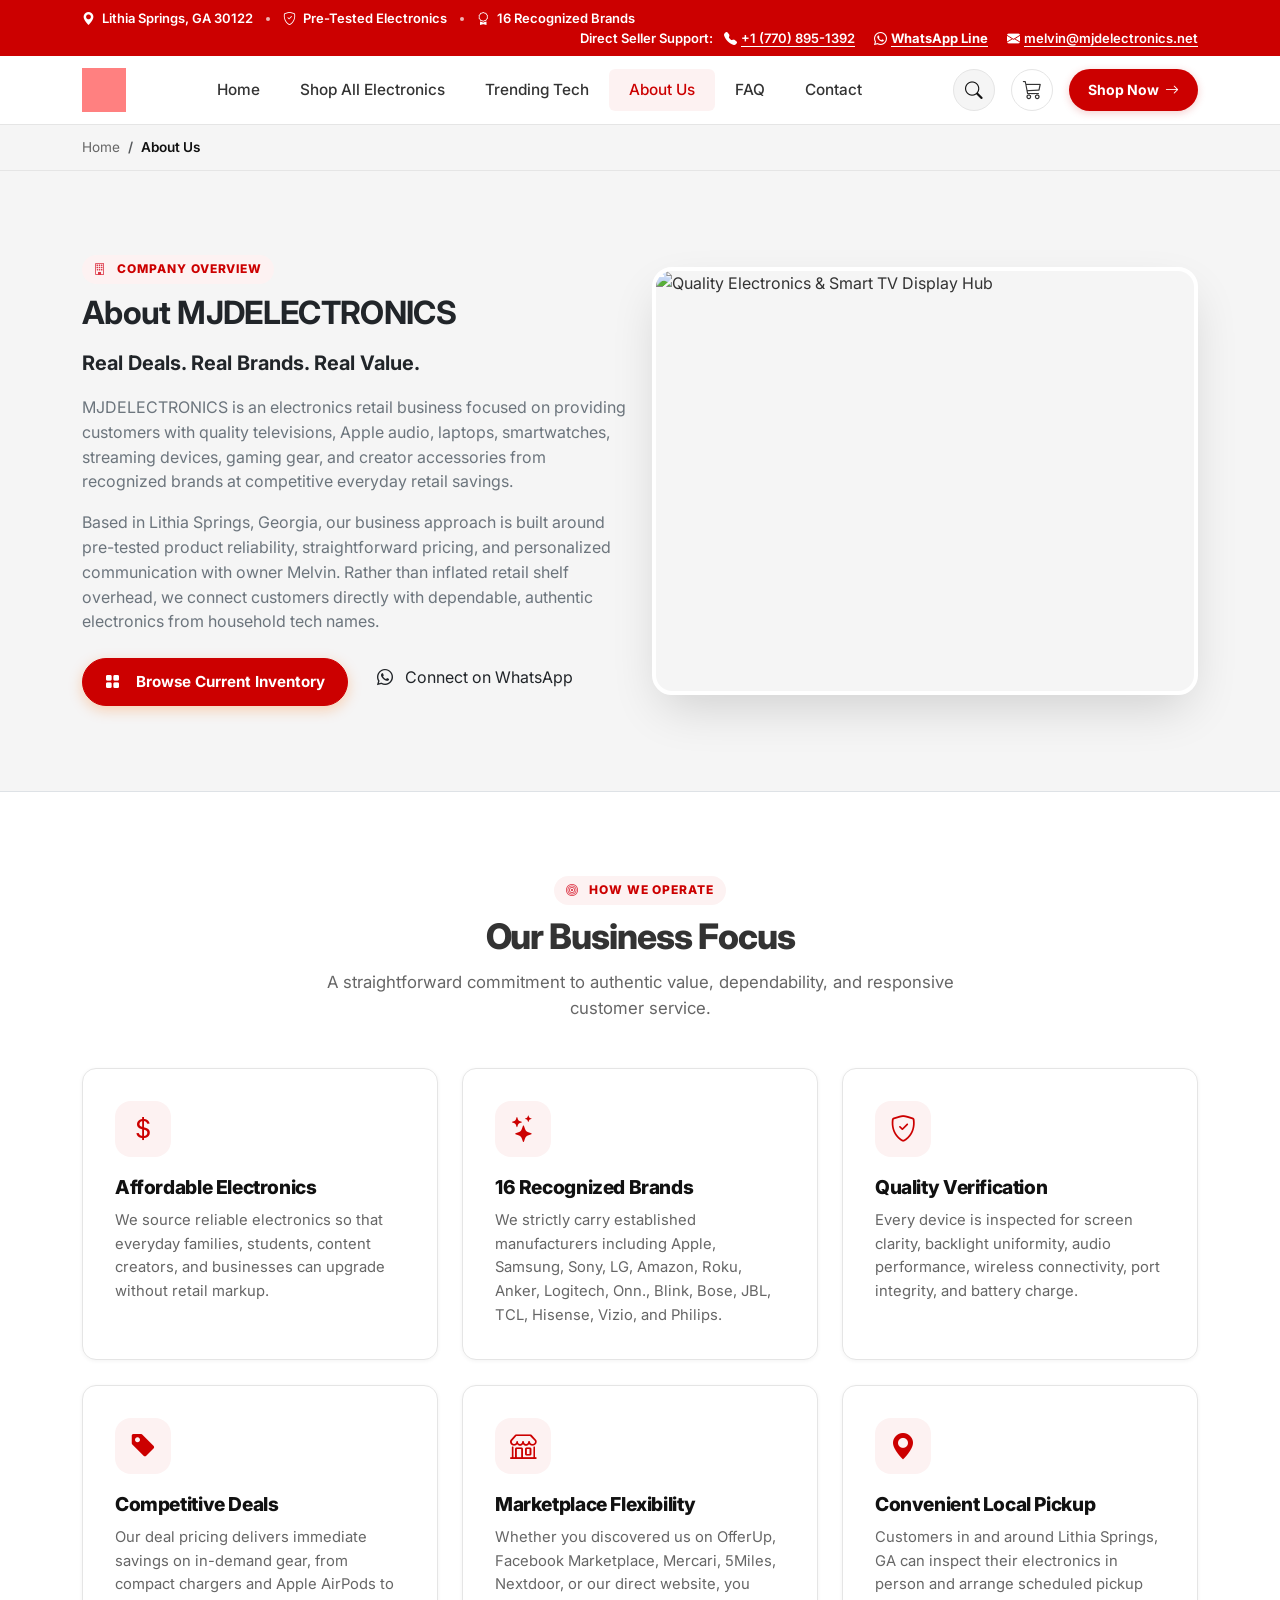
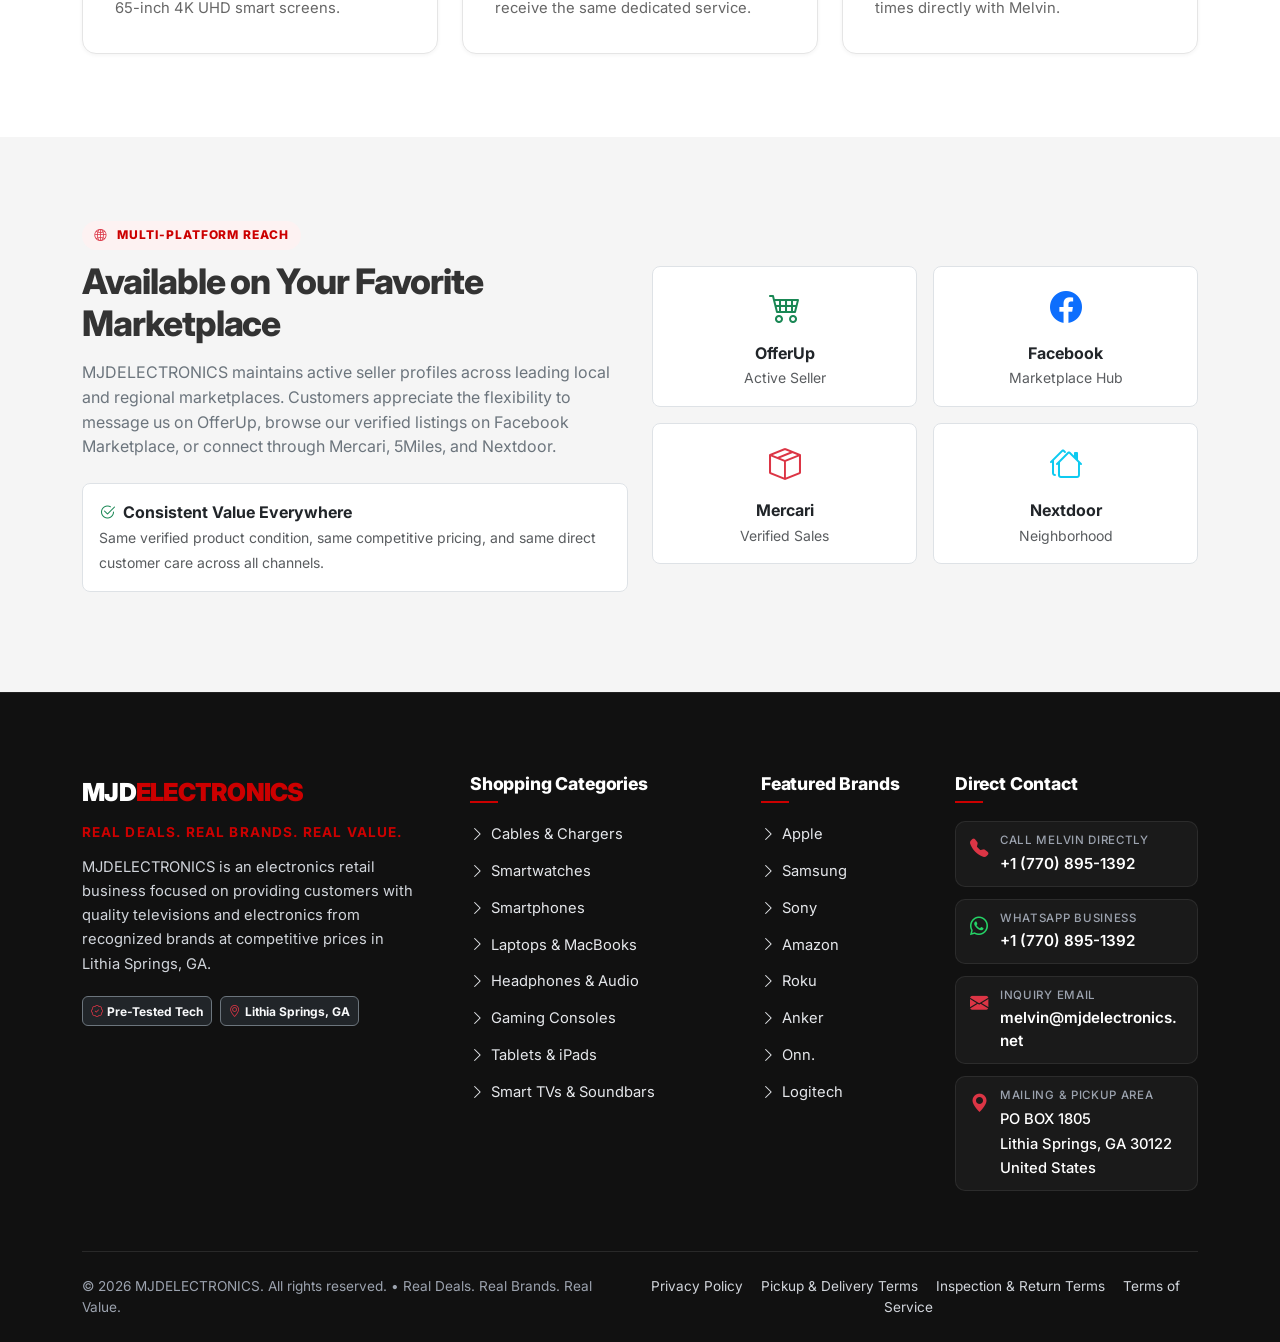
==== commit 28e3a16f: "cards and pricing" ====
--- a/about.html
+++ b/about.html
@@ -42,26 +42,24 @@
     </div>
   </div>
 
-  <!-- NAVBAR -->
+  <!-- NAVBAR WITH OWN LOGO & CART BADGE -->
   <nav class="navbar navbar-expand-lg navbar-mjd">
     <div class="container">
-      <a class="navbar-brand d-flex align-items-center gap-2" href="index.html">
-        <div class="brand-icon-box">
-          <i class="bi bi-lightning-charge-fill"></i>
-        </div>
-        <div>
-          <div class="brand-name-text">MJD<span>ELECTRONICS</span></div>
-          <div class="brand-tagline-sub d-none d-sm-block">Real Deals. Real Brands. Real Value.</div>
-        </div>
+      <a class="navbar-brand d-flex align-items-center" href="index.html">
+        <img src="/images/logo.png" 
+             alt="MJDELECTRONICS Logo" 
+             class="navbar-logo-img" 
+             onerror="this.onerror=null; this.src='images/logo.svg';" />
       </a>
 
-      <!-- Mobile Action Buttons -->
+      <!-- Mobile Top Action Buttons -->
       <div class="d-flex align-items-center gap-2 d-lg-none">
-        <button class="nav-action-btn" data-bs-toggle="modal" data-bs-target="#searchModal" aria-label="Search">
+        <button class="nav-action-btn" data-bs-toggle="modal" data-bs-target="#searchModal" aria-label="Search Catalog">
           <i class="bi bi-search"></i>
         </button>
-        <a href="https://wa.me/17708951392?text=Hello%20MJDELECTRONICS!" class="nav-action-btn text-success" target="_blank" rel="noopener noreferrer" aria-label="WhatsApp Inquiry">
-          <i class="bi bi-whatsapp"></i>
+        <a href="cart.html" class="nav-cart-btn position-relative" aria-label="Shopping Cart">
+          <i class="bi bi-cart3"></i>
+          <span class="cart-count-badge">0</span>
         </a>
         <button class="navbar-toggler-mjd" type="button" data-bs-toggle="offcanvas" data-bs-target="#mobileNavOffcanvas" aria-controls="mobileNavOffcanvas" aria-label="Open Navigation Menu">
           <i class="bi bi-list fs-3"></i>
@@ -72,34 +70,37 @@
       <div class="collapse navbar-collapse d-none d-lg-block" id="navbarMain">
         <ul class="navbar-nav mx-auto mb-2 mb-lg-0">
           <li class="nav-item">
-            <a class="nav-link" href="index.html"><i class="bi bi-house-door me-1"></i>Home</a>
-          </li>
-          <li class="nav-item">
-            <a class="nav-link" href="shop.html"><i class="bi bi-grid me-1"></i>Shop All Electronics</a>
-          </li>
-          <li class="nav-item">
-            <a class="nav-link" href="shop.html?trending=true"><i class="bi bi-fire text-danger me-1"></i>Trending Tech</a>
-          </li>
-          <li class="nav-item">
-            <a class="nav-link active" href="about.html"><i class="bi bi-info-circle me-1"></i>About Us</a>
-          </li>
-          <li class="nav-item">
-            <a class="nav-link" href="faq.html"><i class="bi bi-question-circle me-1"></i>FAQ</a>
-          </li>
-          <li class="nav-item">
-            <a class="nav-link" href="contact.html"><i class="bi bi-envelope me-1"></i>Contact</a>
+            <a class="nav-link " href="index.html">Home</a>
+          </li>
+          <li class="nav-item">
+            <a class="nav-link " href="shop.html">Shop All Electronics</a>
+          </li>
+          <li class="nav-item">
+            <a class="nav-link" href="shop.html?trending=true">Trending Tech</a>
+          </li>
+          <li class="nav-item">
+            <a class="nav-link active" href="about.html">About Us</a>
+          </li>
+          <li class="nav-item">
+            <a class="nav-link " href="faq.html">FAQ</a>
+          </li>
+          <li class="nav-item">
+            <a class="nav-link " href="contact.html">Contact</a>
           </li>
         </ul>
 
         <div class="d-flex align-items-center gap-3">
-          <button class="nav-action-btn" data-bs-toggle="modal" data-bs-target="#searchModal" title="Quick Search" aria-label="Search electronics">
+          <button class="nav-action-btn" data-bs-toggle="modal" data-bs-target="#searchModal" title="Quick Search" aria-label="Search electronics catalog">
             <i class="bi bi-search"></i>
           </button>
-          <a href="https://wa.me/17708951392?text=Hello%20MJDELECTRONICS!" target="_blank" rel="noopener noreferrer" class="btn-whatsapp-pill" title="Inquire on WhatsApp">
-            <i class="bi bi-whatsapp"></i> Inquire Now
+          
+          <a href="cart.html" class="nav-cart-btn position-relative " title="Shopping Cart" aria-label="Shopping Cart">
+            <i class="bi bi-cart3"></i>
+            <span class="cart-count-badge">0</span>
           </a>
-          <a href="shop.html" class="btn-mjd-primary btn-sm-mjd">
-            <i class="bi bi-bag-check-fill"></i> View Catalog
+
+          <a href="shop.html" class="btn-shop-now">
+            Shop Now <i class="bi bi-arrow-right"></i>
           </a>
         </div>
       </div>
@@ -109,15 +110,9 @@
   <!-- MOBILE OFFCANVAS DRAWER -->
   <div class="offcanvas offcanvas-end offcanvas-mjd" tabindex="-1" id="mobileNavOffcanvas" aria-labelledby="mobileNavOffcanvasLabel">
     <div class="offcanvas-header">
-      <div class="d-flex align-items-center gap-2">
-        <div class="brand-icon-box">
-          <i class="bi bi-lightning-charge-fill"></i>
-        </div>
-        <div>
-          <div class="brand-name-text">MJD<span>ELECTRONICS</span></div>
-          <div class="small text-muted">Real Deals. Real Brands. Real Value.</div>
-        </div>
-      </div>
+      <a href="index.html" class="d-inline-block">
+        <img src="/images/logo.png" alt="MJDELECTRONICS" style="height: 38px; width: auto;" onerror="this.onerror=null; this.src='images/logo.svg';" />
+      </a>
       <button type="button" class="btn-close" data-bs-dismiss="offcanvas" aria-label="Close"></button>
     </div>
     <div class="offcanvas-body">
@@ -432,22 +427,20 @@
 
   <!-- MOBILE BOTTOM QUICK-ACTION DOCK -->
   <div class="mobile-bottom-dock">
-    <a href="index.html" class="dock-item">
+    <a href="index.html" class="dock-item ">
       <i class="bi bi-house-door-fill"></i>
       <span>Home</span>
     </a>
-    <a href="shop.html" class="dock-item">
+    <a href="shop.html" class="dock-item ">
       <i class="bi bi-grid-fill"></i>
       <span>Shop</span>
     </a>
-    <a href="https://wa.me/17708951392?text=Hello%20MJDELECTRONICS!%20I%20would%20like%20to%20inquire%20about%20your%20available%20electronics." class="dock-call-btn text-white" style="background: #25D366;" title="WhatsApp Melvin" aria-label="WhatsApp Melvin" target="_blank" rel="noopener noreferrer">
-      <i class="bi bi-whatsapp"></i>
+    <a href="cart.html" class="dock-item  position-relative">
+      <i class="bi bi-cart3"></i>
+      <span class="cart-count-badge">0</span>
+      <span>Cart</span>
     </a>
-    <a href="#" class="dock-item" data-bs-toggle="modal" data-bs-target="#searchModal">
-      <i class="bi bi-search"></i>
-      <span>Search</span>
-    </a>
-    <a href="contact.html" class="dock-item">
+    <a href="contact.html" class="dock-item ">
       <i class="bi bi-chat-dots-fill"></i>
       <span>Contact</span>
     </a>
@@ -480,6 +473,7 @@
   <script src="https://cdn.jsdelivr.net/npm/bootstrap@5.3.3/dist/js/bootstrap.bundle.min.js"></script>
   <!-- Custom JS Modules -->
   <script src="assets/js/products.js"></script>
+  <script src="assets/js/cart.js"></script>
   <script src="assets/js/main.js"></script>
 
   <script>
--- a/assets/css/style.css
+++ b/assets/css/style.css
@@ -1941,3 +1941,449 @@
   color: var(--deep-black);
   font-weight: 600;
 }
+
+/* ==========================================
+   NAVBAR REFINEMENTS - OWN LOGO, CLEAN LINKS & CART
+   ========================================== */
+.navbar-logo-img {
+  height: clamp(34px, 4.5vw, 44px);
+  width: auto;
+  max-width: 220px;
+  object-fit: contain;
+  display: block;
+}
+
+.navbar-nav .nav-link {
+  font-weight: 500;
+  font-size: 0.9375rem;
+  color: var(--dark-text);
+  padding: 8px 14px !important;
+  border-radius: var(--radius-sm);
+  transition: all var(--transition-fast);
+}
+
+.navbar-nav .nav-link:hover,
+.navbar-nav .nav-link.active {
+  color: var(--primary-red) !important;
+  background-color: rgba(204, 0, 0, 0.05);
+}
+
+.nav-cart-btn {
+  width: 42px;
+  height: 42px;
+  border-radius: 50%;
+  border: 1px solid var(--border-grey);
+  background: #FFFFFF;
+  display: inline-flex;
+  align-items: center;
+  justify-content: center;
+  color: var(--charcoal);
+  font-size: 1.2rem;
+  position: relative;
+  transition: all var(--transition-fast);
+  text-decoration: none;
+}
+
+.nav-cart-btn:hover,
+.nav-cart-btn.active {
+  color: var(--primary-red);
+  border-color: var(--primary-red);
+  background: var(--light-red-subtle);
+}
+
+.cart-count-badge {
+  position: absolute;
+  top: -4px;
+  right: -4px;
+  background: var(--primary-red);
+  color: #FFFFFF;
+  font-size: 0.7rem;
+  font-weight: 800;
+  width: 20px;
+  height: 20px;
+  border-radius: 50%;
+  display: none;
+  align-items: center;
+  justify-content: center;
+  border: 2px solid #FFFFFF;
+  box-shadow: 0 2px 5px rgba(0,0,0,0.2);
+  line-height: 1;
+}
+
+/* Attractive Shop Now Button in Navbar */
+.btn-shop-now {
+  background: var(--primary-red);
+  color: #FFFFFF !important;
+  font-weight: 700;
+  font-size: 0.875rem;
+  padding: 9px 18px;
+  border-radius: var(--radius-pill);
+  display: inline-flex;
+  align-items: center;
+  gap: 6px;
+  text-decoration: none;
+  transition: all var(--transition-fast);
+  box-shadow: 0 2px 8px rgba(204, 0, 0, 0.2);
+  border: 1px solid transparent;
+  white-space: nowrap;
+}
+
+.btn-shop-now:hover {
+  background: var(--red-hover);
+  color: #FFFFFF !important;
+  transform: translateY(-1px);
+  box-shadow: 0 4px 12px rgba(204, 0, 0, 0.3);
+}
+
+.btn-shop-now i {
+  transition: transform var(--transition-fast);
+}
+
+.btn-shop-now:hover i {
+  transform: translateX(3px);
+}
+
+/* Product Card Pricing & Shopping Buttons */
+.product-price-current {
+  font-size: 1.15rem;
+  font-weight: 800;
+  color: var(--primary-red);
+  letter-spacing: -0.01em;
+}
+
+.product-original-price {
+  font-size: 0.85rem;
+  color: #888888;
+  text-decoration: line-through;
+  font-weight: 500;
+}
+
+.product-price-note {
+  font-size: 0.7rem;
+  color: var(--secondary-text);
+  text-transform: uppercase;
+  letter-spacing: 0.04em;
+  font-weight: 600;
+}
+
+/* ========================================================
+   MODERN PREMIUM RETAIL PRODUCT CARDS & BEAUTIFUL BUTTONS
+   ======================================================== */
+.retail-product-card,
+.vip-product-card {
+  background: #FFFFFF;
+  border: 1px solid #E5E7EB;
+  border-radius: 16px;
+  overflow: hidden;
+  box-shadow: 0 2px 10px rgba(0, 0, 0, 0.04);
+  transition: transform 0.24s cubic-bezier(0.16, 1, 0.3, 1), 
+              box-shadow 0.24s cubic-bezier(0.16, 1, 0.3, 1), 
+              border-color 0.24s ease;
+  height: 100%;
+  display: flex;
+  flex-direction: column;
+  position: relative;
+}
+
+.retail-product-card:hover,
+.vip-product-card:hover {
+  transform: translateY(-5px);
+  box-shadow: 0 12px 28px rgba(0, 0, 0, 0.09), 0 2px 8px rgba(204, 0, 0, 0.06);
+  border-color: #D1D5DB;
+}
+
+/* Card image box */
+.product-image-container {
+  position: relative;
+  width: 100%;
+  height: clamp(140px, 22vw, 200px);
+  background: #F9FAFB;
+  display: flex;
+  align-items: center;
+  justify-content: center;
+  padding: 14px;
+  overflow: hidden;
+  border-bottom: 1px solid #F3F4F6;
+  text-decoration: none;
+}
+
+.product-image-container img {
+  max-width: 88%;
+  max-height: 85%;
+  width: auto;
+  height: auto;
+  object-fit: contain;
+  transition: transform 0.35s cubic-bezier(0.16, 1, 0.3, 1);
+}
+
+.retail-product-card:hover .product-image-container img,
+.vip-product-card:hover .product-image-container img {
+  transform: scale(1.07);
+}
+
+/* Card badges */
+.product-card-badge {
+  position: absolute;
+  top: 10px;
+  left: 10px;
+  z-index: 3;
+  font-size: 0.6875rem;
+  font-weight: 800;
+  text-transform: uppercase;
+  letter-spacing: 0.04em;
+  padding: 4px 9px;
+  border-radius: 8px;
+  backdrop-filter: blur(4px);
+  box-shadow: 0 2px 6px rgba(0,0,0,0.12);
+}
+
+.product-card-body {
+  padding: clamp(10px, 2.5vw, 14px);
+  display: flex;
+  flex-direction: column;
+  flex-grow: 1;
+}
+
+.product-brand-tag {
+  font-size: 0.72rem;
+  font-weight: 700;
+  color: #6B7280;
+  text-transform: uppercase;
+  letter-spacing: 0.05em;
+  margin-bottom: 4px;
+}
+
+.product-card-title {
+  font-size: 0.92rem;
+  font-weight: 700;
+  color: #1F2937;
+  line-height: 1.35;
+  margin-bottom: 8px;
+  display: -webkit-box;
+  -webkit-line-clamp: 2;
+  -webkit-box-orient: vertical;
+  overflow: hidden;
+  height: 2.7em;
+}
+
+.product-card-title a {
+  color: #1F2937;
+  text-decoration: none;
+  transition: color 0.18s ease;
+}
+
+.product-card-title a:hover {
+  color: var(--primary-red);
+}
+
+/* Price row */
+.product-price-row {
+  display: flex;
+  flex-direction: column;
+  gap: 2px;
+  margin-bottom: 4px;
+}
+
+.product-price-current {
+  font-size: 1.15rem;
+  font-weight: 800;
+  color: var(--primary-red);
+  letter-spacing: -0.01em;
+}
+
+.product-original-price {
+  font-size: 0.82rem;
+  color: #9CA3AF;
+  text-decoration: line-through;
+  font-weight: 500;
+}
+
+.product-price-note {
+  font-size: 0.68rem;
+  color: #9CA3AF;
+  text-transform: uppercase;
+  letter-spacing: 0.04em;
+  font-weight: 600;
+}
+
+/* Responsive Dual Action Buttons Container */
+.product-card-actions {
+  display: flex;
+  align-items: center;
+  gap: 6px;
+  width: 100%;
+}
+
+/* Beautiful Add to Cart Button */
+.btn-cart-primary {
+  background: linear-gradient(180deg, #CC0000 0%, #B30000 100%);
+  color: #FFFFFF !important;
+  border: 1px solid #990000;
+  font-weight: 700;
+  font-size: 0.8125rem;
+  padding: 8px 10px;
+  border-radius: 10px;
+  display: inline-flex;
+  align-items: center;
+  justify-content: center;
+  gap: 6px;
+  cursor: pointer;
+  transition: all 0.2s cubic-bezier(0.16, 1, 0.3, 1);
+  box-shadow: 0 2px 6px rgba(204, 0, 0, 0.2);
+  white-space: nowrap;
+  user-select: none;
+  flex: 1 1 auto;
+  min-height: 38px;
+}
+
+.btn-cart-primary:hover {
+  background: linear-gradient(180deg, #D40000 0%, #990000 100%);
+  color: #FFFFFF !important;
+  transform: translateY(-1.5px);
+  box-shadow: 0 5px 14px rgba(204, 0, 0, 0.32);
+}
+
+.btn-cart-primary:active {
+  transform: translateY(0);
+  box-shadow: 0 1px 4px rgba(204, 0, 0, 0.2);
+}
+
+.btn-cart-primary i {
+  font-size: 0.95rem;
+}
+
+/* Beautiful Details Button */
+.btn-details-secondary {
+  background: #F9FAFB;
+  color: #374151 !important;
+  border: 1px solid #E5E7EB;
+  font-weight: 600;
+  font-size: 0.8125rem;
+  padding: 8px 10px;
+  border-radius: 10px;
+  display: inline-flex;
+  align-items: center;
+  justify-content: center;
+  gap: 4px;
+  text-decoration: none !important;
+  transition: all 0.2s cubic-bezier(0.16, 1, 0.3, 1);
+  white-space: nowrap;
+  user-select: none;
+  flex: 0 0 auto;
+  min-height: 38px;
+}
+
+.btn-details-secondary:hover {
+  background: #FFFFFF;
+  border-color: var(--primary-red);
+  color: var(--primary-red) !important;
+  box-shadow: 0 3px 10px rgba(0, 0, 0, 0.05);
+  transform: translateY(-1.5px);
+}
+
+.btn-details-secondary:active {
+  transform: translateY(0);
+}
+
+.btn-details-secondary i {
+  font-size: 0.85rem;
+  transition: transform 0.18s ease;
+}
+
+.btn-details-secondary:hover i {
+  transform: translateX(2px);
+}
+
+/* ========================================================
+   DEDICATED MOBILE SCREEN OPTIMIZATIONS (< 576px)
+   For 2-column mobile product cards (e.g., iPhone, Android)
+   ======================================================== */
+@media (max-width: 575.98px) {
+  .product-card-body {
+    padding: 10px 8px 12px 8px !important;
+  }
+
+  .product-brand-tag {
+    font-size: 0.65rem;
+    margin-bottom: 2px;
+  }
+
+  .product-card-title {
+    font-size: 0.82rem;
+    line-height: 1.3;
+    height: 2.6em;
+    margin-bottom: 6px;
+  }
+
+  .product-price-current {
+    font-size: 0.98rem;
+  }
+
+  .product-original-price {
+    font-size: 0.72rem;
+  }
+
+  .product-price-note {
+    font-size: 0.6rem;
+    margin-top: 1px;
+  }
+
+  /* Compact elegant action row on mobile phones */
+  .product-card-actions {
+    display: flex !important;
+    flex-direction: row !important;
+    align-items: center !important;
+    gap: 5px !important;
+    margin-top: 4px !important;
+  }
+
+  .btn-cart-primary {
+    flex: 1 1 auto !important;
+    min-height: 35px !important;
+    height: 35px !important;
+    padding: 0 8px !important;
+    font-size: 0.75rem !important;
+    border-radius: 8px !important;
+    gap: 4px !important;
+  }
+
+  .btn-cart-primary i {
+    font-size: 0.88rem !important;
+  }
+
+  .btn-cart-primary .btn-text {
+    font-weight: 700 !important;
+  }
+
+  .btn-details-secondary {
+    flex: 0 0 35px !important;
+    width: 35px !important;
+    min-width: 35px !important;
+    height: 35px !important;
+    min-height: 35px !important;
+    padding: 0 !important;
+    border-radius: 8px !important;
+    justify-content: center !important;
+  }
+
+  .btn-details-secondary .btn-text {
+    display: none !important; /* Hide text on narrow mobile 2-col, keep clean chevron arrow */
+  }
+
+  .btn-details-secondary i {
+    font-size: 0.95rem !important;
+    margin: 0 !important;
+  }
+}
+
+/* Extra small phones (< 360px) */
+@media (max-width: 359.98px) {
+  .btn-cart-primary .btn-text {
+    font-size: 0.7rem !important;
+  }
+  .btn-cart-primary i {
+    font-size: 0.8rem !important;
+  }
+}
+
+
